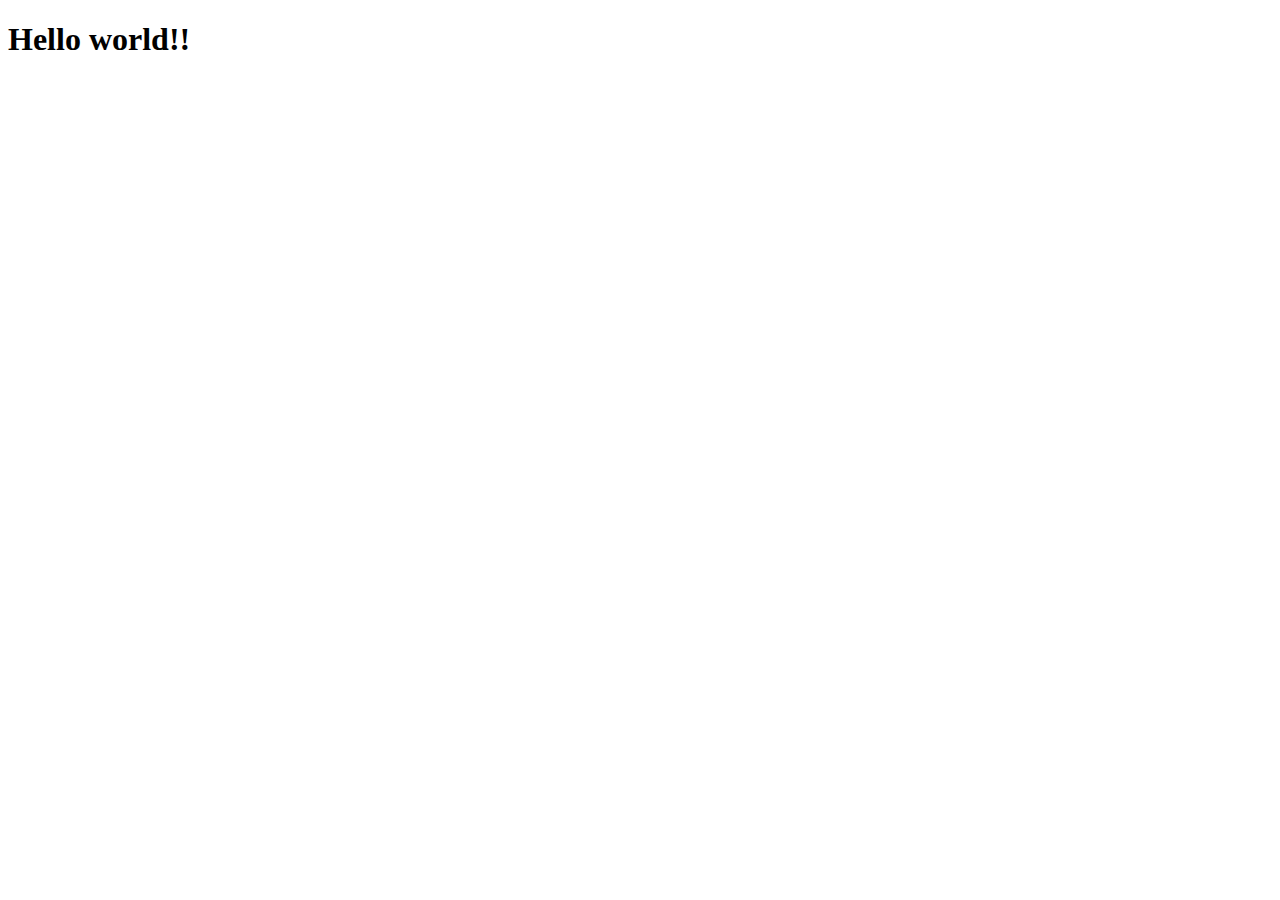
==== index.html @ 00c09a70 "index file added" ====
<!DOCTYPE html>
<html lang="en">
<head>
    <meta charset="UTF-8">
    <meta name="viewport" content="width=device-width, initial-scale=1.0">
    <title>Homepage</title>
</head>
<body>
    <h1>Hello world!!</h1>
</body>
</html>
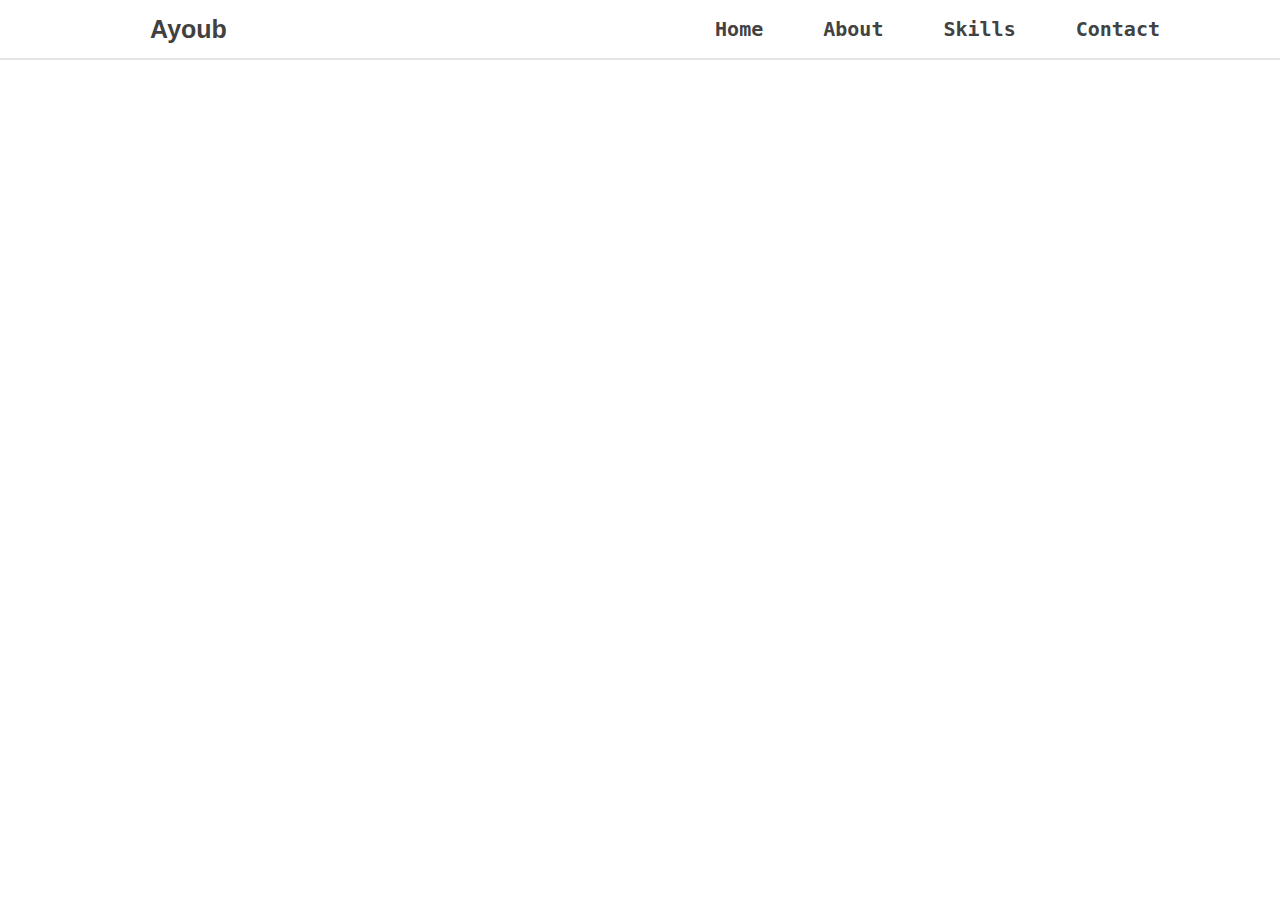
==== commit 3051d472: "built nd styled the navbar for the homepage" ====
--- a/index.html
+++ b/index.html
@@ -3,9 +3,21 @@
 <head>
     <meta charset="UTF-8">
     <meta name="viewport" content="width=device-width, initial-scale=1.0">
-    <title>Homepage</title>
+    <!--external files links-->
+    <link rel="stylesheet" href="assets/css/main.css">
+    <!--external files links-->
+    <title>Ayoub'sPortfolio</title>
 </head>
 <body>
-    <h1>Hello world!!</h1>
+    <!--the navbar section-->
+    <div class="navbar">
+        <h4 class="portfolioLogo">Ayoub</h4>
+        <ul class="navlinks">
+            <li><a href="#">Home</a></li>
+            <li><a href="#">About</a></li>
+            <li><a href="#">Skills</a></li>
+            <li><a href="#">Contact</a></li>
+        </ul>
+    </div>
 </body>
 </html>--- a/assets/css/main.css
+++ b/assets/css/main.css
@@ -0,0 +1,42 @@
+* {
+    box-sizing: border-box;
+    padding: 0;
+    margin: 0;
+}
+
+/* styling navbar section*/
+.navbar {
+    display: flex;
+    justify-content: space-between;
+    align-items: center;
+    height: 60px;
+    border-bottom: 2px solid rgba(202, 202, 202, 0.5);
+}
+
+.navbar .portfolioLogo {
+    font-size: 25px;
+    font-family: 'Franklin Gothic Medium', 'Arial Narrow', Arial, sans-serif;
+    margin-left: 150px;
+    color: rgb(65, 65, 65);
+}
+
+.navbar .navlinks {
+    display: flex;
+    margin-right: 60px;
+}
+
+.navbar .navlinks >li{
+    list-style: none;
+    margin-right: 60px;
+}
+.navbar .navlinks li >a{
+    text-decoration: none;
+    color: rgb(66, 66, 66);
+    font-size: 20px;
+    font-family: monospace;
+    font-weight: bold;
+    padding: 5px 0px 5px 0px;
+}
+.navbar .navlinks li >a:hover {
+    border-bottom: 2px solid rgb(0, 102, 255);
+}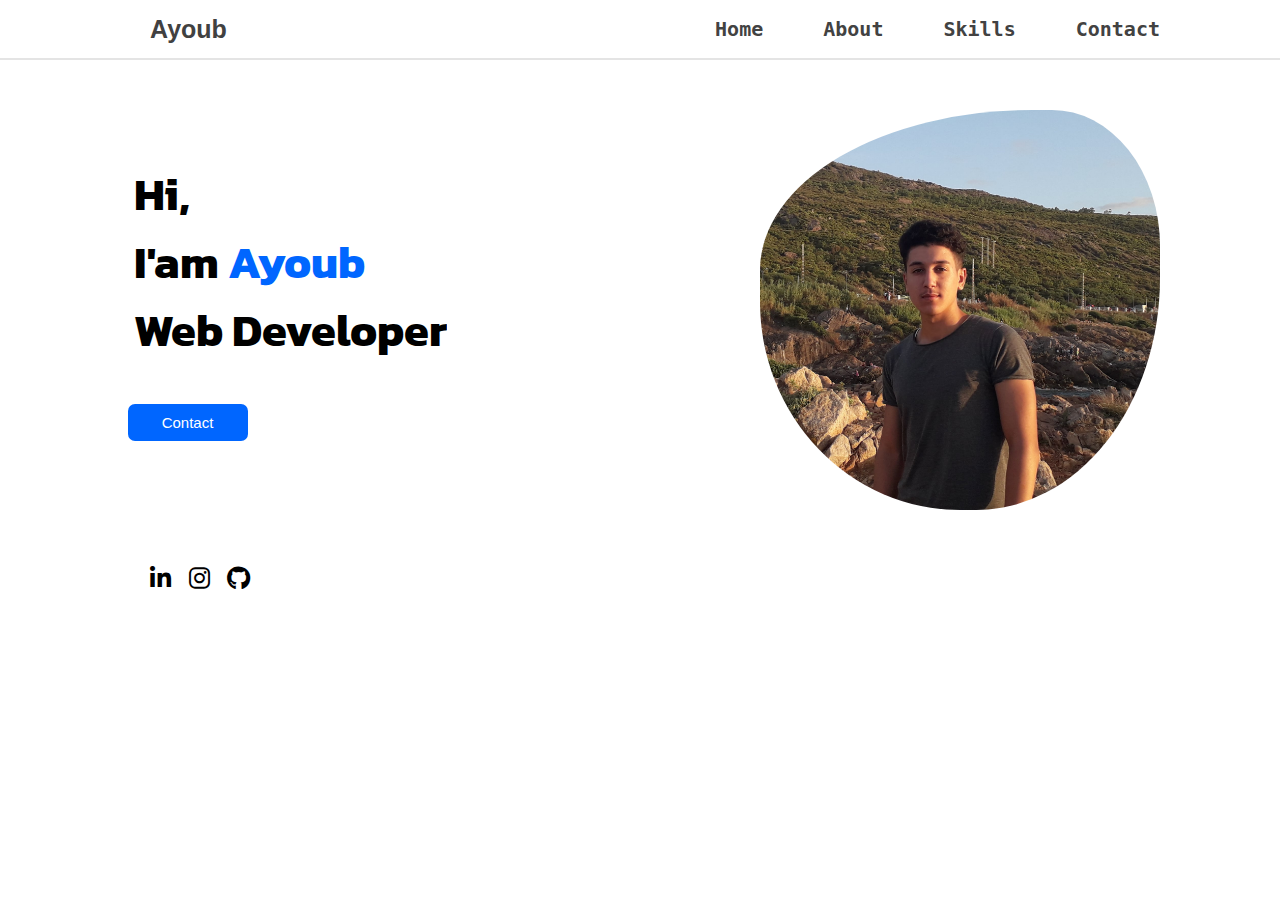
==== commit 8b8f5c4e: "the whole homepage is ready there r some files nd assets have been added to the project" ====
--- a/index.html
+++ b/index.html
@@ -5,6 +5,11 @@
     <meta name="viewport" content="width=device-width, initial-scale=1.0">
     <!--external files links-->
     <link rel="stylesheet" href="assets/css/main.css">
+    <link rel="stylesheet" href="/assets/css/all.min.css">
+    <link rel="stylesheet" href="/assets/css/fontawesome.min.css">
+    <link rel="preconnect" href="https://fonts.googleapis.com">
+    <link rel="preconnect" href="https://fonts.gstatic.com" crossorigin>
+    <link href="https://fonts.googleapis.com/css2?family=Kanit:wght@900&display=swap" rel="stylesheet">
     <!--external files links-->
     <title>Ayoub'sPortfolio</title>
 </head>
@@ -19,5 +24,20 @@
             <li><a href="#">Contact</a></li>
         </ul>
     </div>
+    <!--the loby section-->
+    <div class="loby">
+        <div class="leftSide">
+            <p class="lobyWelcomingSentence">Hi,<br> I'am <span>Ayoub</span><br> Web Developer</p>
+            <a class="contactBtn" href="#">Contact</a>
+        </div>        
+        <div class="rightSide"><div class="profilePic"></div></div>
+    </div>
+    <!--the footer social media links-->
+    <div class="footer">
+        <a href="https://www.linkedin.com/in/ayoub-aci-986b64247/" target="_blank"><i class="fa-brands fa-linkedin-in fa-xl"></i></a>
+        <a href="https://www.instagram.com/ayoub_aci/" target="_blank"><i class="fa-brands fa-instagram fa-xl"></i></a>
+        <a href="https://github.com/Ayubaci" target="_blank"><i class="fa-brands fa-github fa-xl"></i></a>
+    </div>
+    
 </body>
 </html>--- a/assets/css/main.css
+++ b/assets/css/main.css
@@ -39,4 +39,80 @@
 }
 .navbar .navlinks li >a:hover {
     border-bottom: 2px solid rgb(0, 102, 255);
+}
+/* styling the Loby section*/
+/*left side of the loby*/
+.loby {
+    display: flex;
+    width: 100%;
+}
+
+.loby .leftSide {
+    display: flex;
+    flex-direction: column;
+    width: 50%;
+    align-items: center;
+}
+
+.loby .leftSide .lobyWelcomingSentence {
+    font-size: 45px;
+    font-family: kanit;
+    font-weight: bolder;
+    margin-top: 100px;
+    margin-left: -60px;
+}
+.loby .leftSide .lobyWelcomingSentence span {
+    color: rgb(0, 102, 255);
+}
+
+.loby .leftSide .contactBtn {
+    width: 120px;
+    height: 37px;
+    border-radius: 7px;
+    background-color:rgb(0, 102, 255) ;
+    color: white;
+    font-family: Arial, Helvetica, sans-serif;
+    font-size: 15px;
+    font-weight: 250;
+    text-decoration: none;
+    display: flex;
+    justify-content: center;
+    align-items: center;
+    margin-left: -265px;
+    margin-top: 40px;
+}
+.loby .leftSide .contactBtn:hover {
+    background-color: rgb(0, 0, 0);
+    color: rgb(255, 255, 255);
+}
+/*styling the right side*/
+.rightSide {
+    width: 50%;
+    display: flex;
+    justify-content: center;
+    margin-top: 50px;
+}
+/*personal Picture*/
+.rightSide .profilePic {
+    width: 400px;
+    height: 400px;
+    background-image: url("/assets/img/20220429_014233\ \(1\).jpg");
+    border-radius: 68% 27% 46% 50% / 40% 34% 58% 52% ;
+    background-size: cover;
+    background-position: center;
+}
+/* styling footer social media icons*/
+.footer {
+    display: flex;
+    justify-content: space-between;
+    width: 100px;
+    margin-left: 150px;
+    margin-top: 60px;
+}
+
+.footer a {
+    color: black;
+}
+.footer a:hover {
+    color: rgb(0, 102, 255);
 }--- a/assets/css/all.min.css
+++ b/assets/css/all.min.css
@@ -0,0 +1,9 @@
+/*!
+ * Font Awesome Free 6.4.2 by @fontawesome - https://fontawesome.com
+ * License - https://fontawesome.com/license/free (Icons: CC BY 4.0, Fonts: SIL OFL 1.1, Code: MIT License)
+ * Copyright 2023 Fonticons, Inc.
+ */
+.fa{font-family:var(--fa-style-family,"Font Awesome 6 Free");font-weight:var(--fa-style,900)}.fa,.fa-brands,.fa-classic,.fa-regular,.fa-sharp,.fa-solid,.fab,.far,.fas{-moz-osx-font-smoothing:grayscale;-webkit-font-smoothing:antialiased;display:var(--fa-display,inline-block);font-style:normal;font-variant:normal;line-height:1;text-rendering:auto}.fa-classic,.fa-regular,.fa-solid,.far,.fas{font-family:"Font Awesome 6 Free"}.fa-brands,.fab{font-family:"Font Awesome 6 Brands"}.fa-1x{font-size:1em}.fa-2x{font-size:2em}.fa-3x{font-size:3em}.fa-4x{font-size:4em}.fa-5x{font-size:5em}.fa-6x{font-size:6em}.fa-7x{font-size:7em}.fa-8x{font-size:8em}.fa-9x{font-size:9em}.fa-10x{font-size:10em}.fa-2xs{font-size:.625em;line-height:.1em;vertical-align:.225em}.fa-xs{font-size:.75em;line-height:.08333em;vertical-align:.125em}.fa-sm{font-size:.875em;line-height:.07143em;vertical-align:.05357em}.fa-lg{font-size:1.25em;line-height:.05em;vertical-align:-.075em}.fa-xl{font-size:1.5em;line-height:.04167em;vertical-align:-.125em}.fa-2xl{font-size:2em;line-height:.03125em;vertical-align:-.1875em}.fa-fw{text-align:center;width:1.25em}.fa-ul{list-style-type:none;margin-left:var(--fa-li-margin,2.5em);padding-left:0}.fa-ul>li{position:relative}.fa-li{left:calc(var(--fa-li-width, 2em)*-1);position:absolute;text-align:center;width:var(--fa-li-width,2em);line-height:inherit}.fa-border{border-radius:var(--fa-border-radius,.1em);border:var(--fa-border-width,.08em) var(--fa-border-style,solid) var(--fa-border-color,#eee);padding:var(--fa-border-padding,.2em .25em .15em)}.fa-pull-left{float:left;margin-right:var(--fa-pull-margin,.3em)}.fa-pull-right{float:right;margin-left:var(--fa-pull-margin,.3em)}.fa-beat{-webkit-animation-name:fa-beat;animation-name:fa-beat;-webkit-animation-delay:var(--fa-animation-delay,0s);animation-delay:var(--fa-animation-delay,0s);-webkit-animation-direction:var(--fa-animation-direction,normal);animation-direction:var(--fa-animation-direction,normal);-webkit-animation-duration:var(--fa-animation-duration,1s);animation-duration:var(--fa-animation-duration,1s);-webkit-animation-iteration-count:var(--fa-animation-iteration-count,infinite);animation-iteration-count:var(--fa-animation-iteration-count,infinite);-webkit-animation-timing-function:var(--fa-animation-timing,ease-in-out);animation-timing-function:var(--fa-animation-timing,ease-in-out)}.fa-bounce{-webkit-animation-name:fa-bounce;animation-name:fa-bounce;-webkit-animation-delay:var(--fa-animation-delay,0s);animation-delay:var(--fa-animation-delay,0s);-webkit-animation-direction:var(--fa-animation-direction,normal);animation-direction:var(--fa-animation-direction,normal);-webkit-animation-duration:var(--fa-animation-duration,1s);animation-duration:var(--fa-animation-duration,1s);-webkit-animation-iteration-count:var(--fa-animation-iteration-count,infinite);animation-iteration-count:var(--fa-animation-iteration-count,infinite);-webkit-animation-timing-function:var(--fa-animation-timing,cubic-bezier(.28,.84,.42,1));animation-timing-function:var(--fa-animation-timing,cubic-bezier(.28,.84,.42,1))}.fa-fade{-webkit-animation-name:fa-fade;animation-name:fa-fade;-webkit-animation-iteration-count:var(--fa-animation-iteration-count,infinite);animation-iteration-count:var(--fa-animation-iteration-count,infinite);-webkit-animation-timing-function:var(--fa-animation-timing,cubic-bezier(.4,0,.6,1));animation-timing-function:var(--fa-animation-timing,cubic-bezier(.4,0,.6,1))}.fa-beat-fade,.fa-fade{-webkit-animation-delay:var(--fa-animation-delay,0s);animation-delay:var(--fa-animation-delay,0s);-webkit-animation-direction:var(--fa-animation-direction,normal);animation-direction:var(--fa-animation-direction,normal);-webkit-animation-duration:var(--fa-animation-duration,1s);animation-duration:var(--fa-animation-duration,1s)}.fa-beat-fade{-webkit-animation-name:fa-beat-fade;animation-name:fa-beat-fade;-webkit-animation-iteration-count:var(--fa-animation-iteration-count,infinite);animation-iteration-count:var(--fa-animation-iteration-count,infinite);-webkit-animation-timing-function:var(--fa-animation-timing,cubic-bezier(.4,0,.6,1));animation-timing-function:var(--fa-animation-timing,cubic-bezier(.4,0,.6,1))}.fa-flip{-webkit-animation-name:fa-flip;animation-name:fa-flip;-webkit-animation-delay:var(--fa-animation-delay,0s);animation-delay:var(--fa-animation-delay,0s);-webkit-animation-direction:var(--fa-animation-direction,normal);animation-direction:var(--fa-animation-direction,normal);-webkit-animation-duration:var(--fa-animation-duration,1s);animation-duration:var(--fa-animation-duration,1s);-webkit-animation-iteration-count:var(--fa-animation-iteration-count,infinite);animation-iteration-count:var(--fa-animation-iteration-count,infinite);-webkit-animation-timing-function:var(--fa-animation-timing,ease-in-out);animation-timing-function:var(--fa-animation-timing,ease-in-out)}.fa-shake{-webkit-animation-name:fa-shake;animation-name:fa-shake;-webkit-animation-duration:var(--fa-animation-duration,1s);animation-duration:var(--fa-animation-duration,1s);-webkit-animation-iteration-count:var(--fa-animation-iteration-count,infinite);animation-iteration-count:var(--fa-animation-iteration-count,infinite);-webkit-animation-timing-function:var(--fa-animation-timing,linear);animation-timing-function:var(--fa-animation-timing,linear)}.fa-shake,.fa-spin{-webkit-animation-delay:var(--fa-animation-delay,0s);animation-delay:var(--fa-animation-delay,0s);-webkit-animation-direction:var(--fa-animation-direction,normal);animation-direction:var(--fa-animation-direction,normal)}.fa-spin{-webkit-animation-name:fa-spin;animation-name:fa-spin;-webkit-animation-duration:var(--fa-animation-duration,2s);animation-duration:var(--fa-animation-duration,2s);-webkit-animation-iteration-count:var(--fa-animation-iteration-count,infinite);animation-iteration-count:var(--fa-animation-iteration-count,infinite);-webkit-animation-timing-function:var(--fa-animation-timing,linear);animation-timing-function:var(--fa-animation-timing,linear)}.fa-spin-reverse{--fa-animation-direction:reverse}.fa-pulse,.fa-spin-pulse{-webkit-animation-name:fa-spin;animation-name:fa-spin;-webkit-animation-direction:var(--fa-animation-direction,normal);animation-direction:var(--fa-animation-direction,normal);-webkit-animation-duration:var(--fa-animation-duration,1s);animation-duration:var(--fa-animation-duration,1s);-webkit-animation-iteration-count:var(--fa-animation-iteration-count,infinite);animation-iteration-count:var(--fa-animation-iteration-count,infinite);-webkit-animation-timing-function:var(--fa-animation-timing,steps(8));animation-timing-function:var(--fa-animation-timing,steps(8))}@media (prefers-reduced-motion:reduce){.fa-beat,.fa-beat-fade,.fa-bounce,.fa-fade,.fa-flip,.fa-pulse,.fa-shake,.fa-spin,.fa-spin-pulse{-webkit-animation-delay:-1ms;animation-delay:-1ms;-webkit-animation-duration:1ms;animation-duration:1ms;-webkit-animation-iteration-count:1;animation-iteration-count:1;-webkit-transition-delay:0s;transition-delay:0s;-webkit-transition-duration:0s;transition-duration:0s}}@-webkit-keyframes fa-beat{0%,90%{-webkit-transform:scale(1);transform:scale(1)}45%{-webkit-transform:scale(var(--fa-beat-scale,1.25));transform:scale(var(--fa-beat-scale,1.25))}}@keyframes fa-beat{0%,90%{-webkit-transform:scale(1);transform:scale(1)}45%{-webkit-transform:scale(var(--fa-beat-scale,1.25));transform:scale(var(--fa-beat-scale,1.25))}}@-webkit-keyframes fa-bounce{0%{-webkit-transform:scale(1) translateY(0);transform:scale(1) translateY(0)}10%{-webkit-transform:scale(var(--fa-bounce-start-scale-x,1.1),var(--fa-bounce-start-scale-y,.9)) translateY(0);transform:scale(var(--fa-bounce-start-scale-x,1.1),var(--fa-bounce-start-scale-y,.9)) translateY(0)}30%{-webkit-transform:scale(var(--fa-bounce-jump-scale-x,.9),var(--fa-bounce-jump-scale-y,1.1)) translateY(var(--fa-bounce-height,-.5em));transform:scale(var(--fa-bounce-jump-scale-x,.9),var(--fa-bounce-jump-scale-y,1.1)) translateY(var(--fa-bounce-height,-.5em))}50%{-webkit-transform:scale(var(--fa-bounce-land-scale-x,1.05),var(--fa-bounce-land-scale-y,.95)) translateY(0);transform:scale(var(--fa-bounce-land-scale-x,1.05),var(--fa-bounce-land-scale-y,.95)) translateY(0)}57%{-webkit-transform:scale(1) translateY(var(--fa-bounce-rebound,-.125em));transform:scale(1) translateY(var(--fa-bounce-rebound,-.125em))}64%{-webkit-transform:scale(1) translateY(0);transform:scale(1) translateY(0)}to{-webkit-transform:scale(1) translateY(0);transform:scale(1) translateY(0)}}@keyframes fa-bounce{0%{-webkit-transform:scale(1) translateY(0);transform:scale(1) translateY(0)}10%{-webkit-transform:scale(var(--fa-bounce-start-scale-x,1.1),var(--fa-bounce-start-scale-y,.9)) translateY(0);transform:scale(var(--fa-bounce-start-scale-x,1.1),var(--fa-bounce-start-scale-y,.9)) translateY(0)}30%{-webkit-transform:scale(var(--fa-bounce-jump-scale-x,.9),var(--fa-bounce-jump-scale-y,1.1)) translateY(var(--fa-bounce-height,-.5em));transform:scale(var(--fa-bounce-jump-scale-x,.9),var(--fa-bounce-jump-scale-y,1.1)) translateY(var(--fa-bounce-height,-.5em))}50%{-webkit-transform:scale(var(--fa-bounce-land-scale-x,1.05),var(--fa-bounce-land-scale-y,.95)) translateY(0);transform:scale(var(--fa-bounce-land-scale-x,1.05),var(--fa-bounce-land-scale-y,.95)) translateY(0)}57%{-webkit-transform:scale(1) translateY(var(--fa-bounce-rebound,-.125em));transform:scale(1) translateY(var(--fa-bounce-rebound,-.125em))}64%{-webkit-transform:scale(1) translateY(0);transform:scale(1) translateY(0)}to{-webkit-transform:scale(1) translateY(0);transform:scale(1) translateY(0)}}@-webkit-keyframes fa-fade{50%{opacity:var(--fa-fade-opacity,.4)}}@keyframes fa-fade{50%{opacity:var(--fa-fade-opacity,.4)}}@-webkit-keyframes fa-beat-fade{0%,to{opacity:var(--fa-beat-fade-opacity,.4);-webkit-transform:scale(1);transform:scale(1)}50%{opacity:1;-webkit-transform:scale(var(--fa-beat-fade-scale,1.125));transform:scale(var(--fa-beat-fade-scale,1.125))}}@keyframes fa-beat-fade{0%,to{opacity:var(--fa-beat-fade-opacity,.4);-webkit-transform:scale(1);transform:scale(1)}50%{opacity:1;-webkit-transform:scale(var(--fa-beat-fade-scale,1.125));transform:scale(var(--fa-beat-fade-scale,1.125))}}@-webkit-keyframes fa-flip{50%{-webkit-transform:rotate3d(var(--fa-flip-x,0),var(--fa-flip-y,1),var(--fa-flip-z,0),var(--fa-flip-angle,-180deg));transform:rotate3d(var(--fa-flip-x,0),var(--fa-flip-y,1),var(--fa-flip-z,0),var(--fa-flip-angle,-180deg))}}@keyframes fa-flip{50%{-webkit-transform:rotate3d(var(--fa-flip-x,0),var(--fa-flip-y,1),var(--fa-flip-z,0),var(--fa-flip-angle,-180deg));transform:rotate3d(var(--fa-flip-x,0),var(--fa-flip-y,1),var(--fa-flip-z,0),var(--fa-flip-angle,-180deg))}}@-webkit-keyframes fa-shake{0%{-webkit-transform:rotate(-15deg);transform:rotate(-15deg)}4%{-webkit-transform:rotate(15deg);transform:rotate(15deg)}8%,24%{-webkit-transform:rotate(-18deg);transform:rotate(-18deg)}12%,28%{-webkit-transform:rotate(18deg);transform:rotate(18deg)}16%{-webkit-transform:rotate(-22deg);transform:rotate(-22deg)}20%{-webkit-transform:rotate(22deg);transform:rotate(22deg)}32%{-webkit-transform:rotate(-12deg);transform:rotate(-12deg)}36%{-webkit-transform:rotate(12deg);transform:rotate(12deg)}40%,to{-webkit-transform:rotate(0deg);transform:rotate(0deg)}}@keyframes fa-shake{0%{-webkit-transform:rotate(-15deg);transform:rotate(-15deg)}4%{-webkit-transform:rotate(15deg);transform:rotate(15deg)}8%,24%{-webkit-transform:rotate(-18deg);transform:rotate(-18deg)}12%,28%{-webkit-transform:rotate(18deg);transform:rotate(18deg)}16%{-webkit-transform:rotate(-22deg);transform:rotate(-22deg)}20%{-webkit-transform:rotate(22deg);transform:rotate(22deg)}32%{-webkit-transform:rotate(-12deg);transform:rotate(-12deg)}36%{-webkit-transform:rotate(12deg);transform:rotate(12deg)}40%,to{-webkit-transform:rotate(0deg);transform:rotate(0deg)}}@-webkit-keyframes fa-spin{0%{-webkit-transform:rotate(0deg);transform:rotate(0deg)}to{-webkit-transform:rotate(1turn);transform:rotate(1turn)}}@keyframes fa-spin{0%{-webkit-transform:rotate(0deg);transform:rotate(0deg)}to{-webkit-transform:rotate(1turn);transform:rotate(1turn)}}.fa-rotate-90{-webkit-transform:rotate(90deg);transform:rotate(90deg)}.fa-rotate-180{-webkit-transform:rotate(180deg);transform:rotate(180deg)}.fa-rotate-270{-webkit-transform:rotate(270deg);transform:rotate(270deg)}.fa-flip-horizontal{-webkit-transform:scaleX(-1);transform:scaleX(-1)}.fa-flip-vertical{-webkit-transform:scaleY(-1);transform:scaleY(-1)}.fa-flip-both,.fa-flip-horizontal.fa-flip-vertical{-webkit-transform:scale(-1);transform:scale(-1)}.fa-rotate-by{-webkit-transform:rotate(var(--fa-rotate-angle,none));transform:rotate(var(--fa-rotate-angle,none))}.fa-stack{display:inline-block;height:2em;line-height:2em;position:relative;vertical-align:middle;width:2.5em}.fa-stack-1x,.fa-stack-2x{left:0;position:absolute;text-align:center;width:100%;z-index:var(--fa-stack-z-index,auto)}.fa-stack-1x{line-height:inherit}.fa-stack-2x{font-size:2em}.fa-inverse{color:var(--fa-inverse,#fff)}
+
+.fa-0:before{content:"\30"}.fa-1:before{content:"\31"}.fa-2:before{content:"\32"}.fa-3:before{content:"\33"}.fa-4:before{content:"\34"}.fa-5:before{content:"\35"}.fa-6:before{content:"\36"}.fa-7:before{content:"\37"}.fa-8:before{content:"\38"}.fa-9:before{content:"\39"}.fa-fill-drip:before{content:"\f576"}.fa-arrows-to-circle:before{content:"\e4bd"}.fa-chevron-circle-right:before,.fa-circle-chevron-right:before{content:"\f138"}.fa-at:before{content:"\40"}.fa-trash-alt:before,.fa-trash-can:before{content:"\f2ed"}.fa-text-height:before{content:"\f034"}.fa-user-times:before,.fa-user-xmark:before{content:"\f235"}.fa-stethoscope:before{content:"\f0f1"}.fa-comment-alt:before,.fa-message:before{content:"\f27a"}.fa-info:before{content:"\f129"}.fa-compress-alt:before,.fa-down-left-and-up-right-to-center:before{content:"\f422"}.fa-explosion:before{content:"\e4e9"}.fa-file-alt:before,.fa-file-lines:before,.fa-file-text:before{content:"\f15c"}.fa-wave-square:before{content:"\f83e"}.fa-ring:before{content:"\f70b"}.fa-building-un:before{content:"\e4d9"}.fa-dice-three:before{content:"\f527"}.fa-calendar-alt:before,.fa-calendar-days:before{content:"\f073"}.fa-anchor-circle-check:before{content:"\e4aa"}.fa-building-circle-arrow-right:before{content:"\e4d1"}.fa-volleyball-ball:before,.fa-volleyball:before{content:"\f45f"}.fa-arrows-up-to-line:before{content:"\e4c2"}.fa-sort-desc:before,.fa-sort-down:before{content:"\f0dd"}.fa-circle-minus:before,.fa-minus-circle:before{content:"\f056"}.fa-door-open:before{content:"\f52b"}.fa-right-from-bracket:before,.fa-sign-out-alt:before{content:"\f2f5"}.fa-atom:before{content:"\f5d2"}.fa-soap:before{content:"\e06e"}.fa-heart-music-camera-bolt:before,.fa-icons:before{content:"\f86d"}.fa-microphone-alt-slash:before,.fa-microphone-lines-slash:before{content:"\f539"}.fa-bridge-circle-check:before{content:"\e4c9"}.fa-pump-medical:before{content:"\e06a"}.fa-fingerprint:before{content:"\f577"}.fa-hand-point-right:before{content:"\f0a4"}.fa-magnifying-glass-location:before,.fa-search-location:before{content:"\f689"}.fa-forward-step:before,.fa-step-forward:before{content:"\f051"}.fa-face-smile-beam:before,.fa-smile-beam:before{content:"\f5b8"}.fa-flag-checkered:before{content:"\f11e"}.fa-football-ball:before,.fa-football:before{content:"\f44e"}.fa-school-circle-exclamation:before{content:"\e56c"}.fa-crop:before{content:"\f125"}.fa-angle-double-down:before,.fa-angles-down:before{content:"\f103"}.fa-users-rectangle:before{content:"\e594"}.fa-people-roof:before{content:"\e537"}.fa-people-line:before{content:"\e534"}.fa-beer-mug-empty:before,.fa-beer:before{content:"\f0fc"}.fa-diagram-predecessor:before{content:"\e477"}.fa-arrow-up-long:before,.fa-long-arrow-up:before{content:"\f176"}.fa-burn:before,.fa-fire-flame-simple:before{content:"\f46a"}.fa-male:before,.fa-person:before{content:"\f183"}.fa-laptop:before{content:"\f109"}.fa-file-csv:before{content:"\f6dd"}.fa-menorah:before{content:"\f676"}.fa-truck-plane:before{content:"\e58f"}.fa-record-vinyl:before{content:"\f8d9"}.fa-face-grin-stars:before,.fa-grin-stars:before{content:"\f587"}.fa-bong:before{content:"\f55c"}.fa-pastafarianism:before,.fa-spaghetti-monster-flying:before{content:"\f67b"}.fa-arrow-down-up-across-line:before{content:"\e4af"}.fa-spoon:before,.fa-utensil-spoon:before{content:"\f2e5"}.fa-jar-wheat:before{content:"\e517"}.fa-envelopes-bulk:before,.fa-mail-bulk:before{content:"\f674"}.fa-file-circle-exclamation:before{content:"\e4eb"}.fa-circle-h:before,.fa-hospital-symbol:before{content:"\f47e"}.fa-pager:before{content:"\f815"}.fa-address-book:before,.fa-contact-book:before{content:"\f2b9"}.fa-strikethrough:before{content:"\f0cc"}.fa-k:before{content:"\4b"}.fa-landmark-flag:before{content:"\e51c"}.fa-pencil-alt:before,.fa-pencil:before{content:"\f303"}.fa-backward:before{content:"\f04a"}.fa-caret-right:before{content:"\f0da"}.fa-comments:before{content:"\f086"}.fa-file-clipboard:before,.fa-paste:before{content:"\f0ea"}.fa-code-pull-request:before{content:"\e13c"}.fa-clipboard-list:before{content:"\f46d"}.fa-truck-loading:before,.fa-truck-ramp-box:before{content:"\f4de"}.fa-user-check:before{content:"\f4fc"}.fa-vial-virus:before{content:"\e597"}.fa-sheet-plastic:before{content:"\e571"}.fa-blog:before{content:"\f781"}.fa-user-ninja:before{content:"\f504"}.fa-person-arrow-up-from-line:before{content:"\e539"}.fa-scroll-torah:before,.fa-torah:before{content:"\f6a0"}.fa-broom-ball:before,.fa-quidditch-broom-ball:before,.fa-quidditch:before{content:"\f458"}.fa-toggle-off:before{content:"\f204"}.fa-archive:before,.fa-box-archive:before{content:"\f187"}.fa-person-drowning:before{content:"\e545"}.fa-arrow-down-9-1:before,.fa-sort-numeric-desc:before,.fa-sort-numeric-down-alt:before{content:"\f886"}.fa-face-grin-tongue-squint:before,.fa-grin-tongue-squint:before{content:"\f58a"}.fa-spray-can:before{content:"\f5bd"}.fa-truck-monster:before{content:"\f63b"}.fa-w:before{content:"\57"}.fa-earth-africa:before,.fa-globe-africa:before{content:"\f57c"}.fa-rainbow:before{content:"\f75b"}.fa-circle-notch:before{content:"\f1ce"}.fa-tablet-alt:before,.fa-tablet-screen-button:before{content:"\f3fa"}.fa-paw:before{content:"\f1b0"}.fa-cloud:before{content:"\f0c2"}.fa-trowel-bricks:before{content:"\e58a"}.fa-face-flushed:before,.fa-flushed:before{content:"\f579"}.fa-hospital-user:before{content:"\f80d"}.fa-tent-arrow-left-right:before{content:"\e57f"}.fa-gavel:before,.fa-legal:before{content:"\f0e3"}.fa-binoculars:before{content:"\f1e5"}.fa-microphone-slash:before{content:"\f131"}.fa-box-tissue:before{content:"\e05b"}.fa-motorcycle:before{content:"\f21c"}.fa-bell-concierge:before,.fa-concierge-bell:before{content:"\f562"}.fa-pen-ruler:before,.fa-pencil-ruler:before{content:"\f5ae"}.fa-people-arrows-left-right:before,.fa-people-arrows:before{content:"\e068"}.fa-mars-and-venus-burst:before{content:"\e523"}.fa-caret-square-right:before,.fa-square-caret-right:before{content:"\f152"}.fa-cut:before,.fa-scissors:before{content:"\f0c4"}.fa-sun-plant-wilt:before{content:"\e57a"}.fa-toilets-portable:before{content:"\e584"}.fa-hockey-puck:before{content:"\f453"}.fa-table:before{content:"\f0ce"}.fa-magnifying-glass-arrow-right:before{content:"\e521"}.fa-digital-tachograph:before,.fa-tachograph-digital:before{content:"\f566"}.fa-users-slash:before{content:"\e073"}.fa-clover:before{content:"\e139"}.fa-mail-reply:before,.fa-reply:before{content:"\f3e5"}.fa-star-and-crescent:before{content:"\f699"}.fa-house-fire:before{content:"\e50c"}.fa-minus-square:before,.fa-square-minus:before{content:"\f146"}.fa-helicopter:before{content:"\f533"}.fa-compass:before{content:"\f14e"}.fa-caret-square-down:before,.fa-square-caret-down:before{content:"\f150"}.fa-file-circle-question:before{content:"\e4ef"}.fa-laptop-code:before{content:"\f5fc"}.fa-swatchbook:before{content:"\f5c3"}.fa-prescription-bottle:before{content:"\f485"}.fa-bars:before,.fa-navicon:before{content:"\f0c9"}.fa-people-group:before{content:"\e533"}.fa-hourglass-3:before,.fa-hourglass-end:before{content:"\f253"}.fa-heart-broken:before,.fa-heart-crack:before{content:"\f7a9"}.fa-external-link-square-alt:before,.fa-square-up-right:before{content:"\f360"}.fa-face-kiss-beam:before,.fa-kiss-beam:before{content:"\f597"}.fa-film:before{content:"\f008"}.fa-ruler-horizontal:before{content:"\f547"}.fa-people-robbery:before{content:"\e536"}.fa-lightbulb:before{content:"\f0eb"}.fa-caret-left:before{content:"\f0d9"}.fa-circle-exclamation:before,.fa-exclamation-circle:before{content:"\f06a"}.fa-school-circle-xmark:before{content:"\e56d"}.fa-arrow-right-from-bracket:before,.fa-sign-out:before{content:"\f08b"}.fa-chevron-circle-down:before,.fa-circle-chevron-down:before{content:"\f13a"}.fa-unlock-alt:before,.fa-unlock-keyhole:before{content:"\f13e"}.fa-cloud-showers-heavy:before{content:"\f740"}.fa-headphones-alt:before,.fa-headphones-simple:before{content:"\f58f"}.fa-sitemap:before{content:"\f0e8"}.fa-circle-dollar-to-slot:before,.fa-donate:before{content:"\f4b9"}.fa-memory:before{content:"\f538"}.fa-road-spikes:before{content:"\e568"}.fa-fire-burner:before{content:"\e4f1"}.fa-flag:before{content:"\f024"}.fa-hanukiah:before{content:"\f6e6"}.fa-feather:before{content:"\f52d"}.fa-volume-down:before,.fa-volume-low:before{content:"\f027"}.fa-comment-slash:before{content:"\f4b3"}.fa-cloud-sun-rain:before{content:"\f743"}.fa-compress:before{content:"\f066"}.fa-wheat-alt:before,.fa-wheat-awn:before{content:"\e2cd"}.fa-ankh:before{content:"\f644"}.fa-hands-holding-child:before{content:"\e4fa"}.fa-asterisk:before{content:"\2a"}.fa-check-square:before,.fa-square-check:before{content:"\f14a"}.fa-peseta-sign:before{content:"\e221"}.fa-header:before,.fa-heading:before{content:"\f1dc"}.fa-ghost:before{content:"\f6e2"}.fa-list-squares:before,.fa-list:before{content:"\f03a"}.fa-phone-square-alt:before,.fa-square-phone-flip:before{content:"\f87b"}.fa-cart-plus:before{content:"\f217"}.fa-gamepad:before{content:"\f11b"}.fa-circle-dot:before,.fa-dot-circle:before{content:"\f192"}.fa-dizzy:before,.fa-face-dizzy:before{content:"\f567"}.fa-egg:before{content:"\f7fb"}.fa-house-medical-circle-xmark:before{content:"\e513"}.fa-campground:before{content:"\f6bb"}.fa-folder-plus:before{content:"\f65e"}.fa-futbol-ball:before,.fa-futbol:before,.fa-soccer-ball:before{content:"\f1e3"}.fa-paint-brush:before,.fa-paintbrush:before{content:"\f1fc"}.fa-lock:before{content:"\f023"}.fa-gas-pump:before{content:"\f52f"}.fa-hot-tub-person:before,.fa-hot-tub:before{content:"\f593"}.fa-map-location:before,.fa-map-marked:before{content:"\f59f"}.fa-house-flood-water:before{content:"\e50e"}.fa-tree:before{content:"\f1bb"}.fa-bridge-lock:before{content:"\e4cc"}.fa-sack-dollar:before{content:"\f81d"}.fa-edit:before,.fa-pen-to-square:before{content:"\f044"}.fa-car-side:before{content:"\f5e4"}.fa-share-alt:before,.fa-share-nodes:before{content:"\f1e0"}.fa-heart-circle-minus:before{content:"\e4ff"}.fa-hourglass-2:before,.fa-hourglass-half:before{content:"\f252"}.fa-microscope:before{content:"\f610"}.fa-sink:before{content:"\e06d"}.fa-bag-shopping:before,.fa-shopping-bag:before{content:"\f290"}.fa-arrow-down-z-a:before,.fa-sort-alpha-desc:before,.fa-sort-alpha-down-alt:before{content:"\f881"}.fa-mitten:before{content:"\f7b5"}.fa-person-rays:before{content:"\e54d"}.fa-users:before{content:"\f0c0"}.fa-eye-slash:before{content:"\f070"}.fa-flask-vial:before{content:"\e4f3"}.fa-hand-paper:before,.fa-hand:before{content:"\f256"}.fa-om:before{content:"\f679"}.fa-worm:before{content:"\e599"}.fa-house-circle-xmark:before{content:"\e50b"}.fa-plug:before{content:"\f1e6"}.fa-chevron-up:before{content:"\f077"}.fa-hand-spock:before{content:"\f259"}.fa-stopwatch:before{content:"\f2f2"}.fa-face-kiss:before,.fa-kiss:before{content:"\f596"}.fa-bridge-circle-xmark:before{content:"\e4cb"}.fa-face-grin-tongue:before,.fa-grin-tongue:before{content:"\f589"}.fa-chess-bishop:before{content:"\f43a"}.fa-face-grin-wink:before,.fa-grin-wink:before{content:"\f58c"}.fa-deaf:before,.fa-deafness:before,.fa-ear-deaf:before,.fa-hard-of-hearing:before{content:"\f2a4"}.fa-road-circle-check:before{content:"\e564"}.fa-dice-five:before{content:"\f523"}.fa-rss-square:before,.fa-square-rss:before{content:"\f143"}.fa-land-mine-on:before{content:"\e51b"}.fa-i-cursor:before{content:"\f246"}.fa-stamp:before{content:"\f5bf"}.fa-stairs:before{content:"\e289"}.fa-i:before{content:"\49"}.fa-hryvnia-sign:before,.fa-hryvnia:before{content:"\f6f2"}.fa-pills:before{content:"\f484"}.fa-face-grin-wide:before,.fa-grin-alt:before{content:"\f581"}.fa-tooth:before{content:"\f5c9"}.fa-v:before{content:"\56"}.fa-bangladeshi-taka-sign:before{content:"\e2e6"}.fa-bicycle:before{content:"\f206"}.fa-rod-asclepius:before,.fa-rod-snake:before,.fa-staff-aesculapius:before,.fa-staff-snake:before{content:"\e579"}.fa-head-side-cough-slash:before{content:"\e062"}.fa-ambulance:before,.fa-truck-medical:before{content:"\f0f9"}.fa-wheat-awn-circle-exclamation:before{content:"\e598"}.fa-snowman:before{content:"\f7d0"}.fa-mortar-pestle:before{content:"\f5a7"}.fa-road-barrier:before{content:"\e562"}.fa-school:before{content:"\f549"}.fa-igloo:before{content:"\f7ae"}.fa-joint:before{content:"\f595"}.fa-angle-right:before{content:"\f105"}.fa-horse:before{content:"\f6f0"}.fa-q:before{content:"\51"}.fa-g:before{content:"\47"}.fa-notes-medical:before{content:"\f481"}.fa-temperature-2:before,.fa-temperature-half:before,.fa-thermometer-2:before,.fa-thermometer-half:before{content:"\f2c9"}.fa-dong-sign:before{content:"\e169"}.fa-capsules:before{content:"\f46b"}.fa-poo-bolt:before,.fa-poo-storm:before{content:"\f75a"}.fa-face-frown-open:before,.fa-frown-open:before{content:"\f57a"}.fa-hand-point-up:before{content:"\f0a6"}.fa-money-bill:before{content:"\f0d6"}.fa-bookmark:before{content:"\f02e"}.fa-align-justify:before{content:"\f039"}.fa-umbrella-beach:before{content:"\f5ca"}.fa-helmet-un:before{content:"\e503"}.fa-bullseye:before{content:"\f140"}.fa-bacon:before{content:"\f7e5"}.fa-hand-point-down:before{content:"\f0a7"}.fa-arrow-up-from-bracket:before{content:"\e09a"}.fa-folder-blank:before,.fa-folder:before{content:"\f07b"}.fa-file-medical-alt:before,.fa-file-waveform:before{content:"\f478"}.fa-radiation:before{content:"\f7b9"}.fa-chart-simple:before{content:"\e473"}.fa-mars-stroke:before{content:"\f229"}.fa-vial:before{content:"\f492"}.fa-dashboard:before,.fa-gauge-med:before,.fa-gauge:before,.fa-tachometer-alt-average:before{content:"\f624"}.fa-magic-wand-sparkles:before,.fa-wand-magic-sparkles:before{content:"\e2ca"}.fa-e:before{content:"\45"}.fa-pen-alt:before,.fa-pen-clip:before{content:"\f305"}.fa-bridge-circle-exclamation:before{content:"\e4ca"}.fa-user:before{content:"\f007"}.fa-school-circle-check:before{content:"\e56b"}.fa-dumpster:before{content:"\f793"}.fa-shuttle-van:before,.fa-van-shuttle:before{content:"\f5b6"}.fa-building-user:before{content:"\e4da"}.fa-caret-square-left:before,.fa-square-caret-left:before{content:"\f191"}.fa-highlighter:before{content:"\f591"}.fa-key:before{content:"\f084"}.fa-bullhorn:before{content:"\f0a1"}.fa-globe:before{content:"\f0ac"}.fa-synagogue:before{content:"\f69b"}.fa-person-half-dress:before{content:"\e548"}.fa-road-bridge:before{content:"\e563"}.fa-location-arrow:before{content:"\f124"}.fa-c:before{content:"\43"}.fa-tablet-button:before{content:"\f10a"}.fa-building-lock:before{content:"\e4d6"}.fa-pizza-slice:before{content:"\f818"}.fa-money-bill-wave:before{content:"\f53a"}.fa-area-chart:before,.fa-chart-area:before{content:"\f1fe"}.fa-house-flag:before{content:"\e50d"}.fa-person-circle-minus:before{content:"\e540"}.fa-ban:before,.fa-cancel:before{content:"\f05e"}.fa-camera-rotate:before{content:"\e0d8"}.fa-air-freshener:before,.fa-spray-can-sparkles:before{content:"\f5d0"}.fa-star:before{content:"\f005"}.fa-repeat:before{content:"\f363"}.fa-cross:before{content:"\f654"}.fa-box:before{content:"\f466"}.fa-venus-mars:before{content:"\f228"}.fa-arrow-pointer:before,.fa-mouse-pointer:before{content:"\f245"}.fa-expand-arrows-alt:before,.fa-maximize:before{content:"\f31e"}.fa-charging-station:before{content:"\f5e7"}.fa-shapes:before,.fa-triangle-circle-square:before{content:"\f61f"}.fa-random:before,.fa-shuffle:before{content:"\f074"}.fa-person-running:before,.fa-running:before{content:"\f70c"}.fa-mobile-retro:before{content:"\e527"}.fa-grip-lines-vertical:before{content:"\f7a5"}.fa-spider:before{content:"\f717"}.fa-hands-bound:before{content:"\e4f9"}.fa-file-invoice-dollar:before{content:"\f571"}.fa-plane-circle-exclamation:before{content:"\e556"}.fa-x-ray:before{content:"\f497"}.fa-spell-check:before{content:"\f891"}.fa-slash:before{content:"\f715"}.fa-computer-mouse:before,.fa-mouse:before{content:"\f8cc"}.fa-arrow-right-to-bracket:before,.fa-sign-in:before{content:"\f090"}.fa-shop-slash:before,.fa-store-alt-slash:before{content:"\e070"}.fa-server:before{content:"\f233"}.fa-virus-covid-slash:before{content:"\e4a9"}.fa-shop-lock:before{content:"\e4a5"}.fa-hourglass-1:before,.fa-hourglass-start:before{content:"\f251"}.fa-blender-phone:before{content:"\f6b6"}.fa-building-wheat:before{content:"\e4db"}.fa-person-breastfeeding:before{content:"\e53a"}.fa-right-to-bracket:before,.fa-sign-in-alt:before{content:"\f2f6"}.fa-venus:before{content:"\f221"}.fa-passport:before{content:"\f5ab"}.fa-heart-pulse:before,.fa-heartbeat:before{content:"\f21e"}.fa-people-carry-box:before,.fa-people-carry:before{content:"\f4ce"}.fa-temperature-high:before{content:"\f769"}.fa-microchip:before{content:"\f2db"}.fa-crown:before{content:"\f521"}.fa-weight-hanging:before{content:"\f5cd"}.fa-xmarks-lines:before{content:"\e59a"}.fa-file-prescription:before{content:"\f572"}.fa-weight-scale:before,.fa-weight:before{content:"\f496"}.fa-user-friends:before,.fa-user-group:before{content:"\f500"}.fa-arrow-up-a-z:before,.fa-sort-alpha-up:before{content:"\f15e"}.fa-chess-knight:before{content:"\f441"}.fa-face-laugh-squint:before,.fa-laugh-squint:before{content:"\f59b"}.fa-wheelchair:before{content:"\f193"}.fa-arrow-circle-up:before,.fa-circle-arrow-up:before{content:"\f0aa"}.fa-toggle-on:before{content:"\f205"}.fa-person-walking:before,.fa-walking:before{content:"\f554"}.fa-l:before{content:"\4c"}.fa-fire:before{content:"\f06d"}.fa-bed-pulse:before,.fa-procedures:before{content:"\f487"}.fa-shuttle-space:before,.fa-space-shuttle:before{content:"\f197"}.fa-face-laugh:before,.fa-laugh:before{content:"\f599"}.fa-folder-open:before{content:"\f07c"}.fa-heart-circle-plus:before{content:"\e500"}.fa-code-fork:before{content:"\e13b"}.fa-city:before{content:"\f64f"}.fa-microphone-alt:before,.fa-microphone-lines:before{content:"\f3c9"}.fa-pepper-hot:before{content:"\f816"}.fa-unlock:before{content:"\f09c"}.fa-colon-sign:before{content:"\e140"}.fa-headset:before{content:"\f590"}.fa-store-slash:before{content:"\e071"}.fa-road-circle-xmark:before{content:"\e566"}.fa-user-minus:before{content:"\f503"}.fa-mars-stroke-up:before,.fa-mars-stroke-v:before{content:"\f22a"}.fa-champagne-glasses:before,.fa-glass-cheers:before{content:"\f79f"}.fa-clipboard:before{content:"\f328"}.fa-house-circle-exclamation:before{content:"\e50a"}.fa-file-arrow-up:before,.fa-file-upload:before{content:"\f574"}.fa-wifi-3:before,.fa-wifi-strong:before,.fa-wifi:before{content:"\f1eb"}.fa-bath:before,.fa-bathtub:before{content:"\f2cd"}.fa-underline:before{content:"\f0cd"}.fa-user-edit:before,.fa-user-pen:before{content:"\f4ff"}.fa-signature:before{content:"\f5b7"}.fa-stroopwafel:before{content:"\f551"}.fa-bold:before{content:"\f032"}.fa-anchor-lock:before{content:"\e4ad"}.fa-building-ngo:before{content:"\e4d7"}.fa-manat-sign:before{content:"\e1d5"}.fa-not-equal:before{content:"\f53e"}.fa-border-style:before,.fa-border-top-left:before{content:"\f853"}.fa-map-location-dot:before,.fa-map-marked-alt:before{content:"\f5a0"}.fa-jedi:before{content:"\f669"}.fa-poll:before,.fa-square-poll-vertical:before{content:"\f681"}.fa-mug-hot:before{content:"\f7b6"}.fa-battery-car:before,.fa-car-battery:before{content:"\f5df"}.fa-gift:before{content:"\f06b"}.fa-dice-two:before{content:"\f528"}.fa-chess-queen:before{content:"\f445"}.fa-glasses:before{content:"\f530"}.fa-chess-board:before{content:"\f43c"}.fa-building-circle-check:before{content:"\e4d2"}.fa-person-chalkboard:before{content:"\e53d"}.fa-mars-stroke-h:before,.fa-mars-stroke-right:before{content:"\f22b"}.fa-hand-back-fist:before,.fa-hand-rock:before{content:"\f255"}.fa-caret-square-up:before,.fa-square-caret-up:before{content:"\f151"}.fa-cloud-showers-water:before{content:"\e4e4"}.fa-bar-chart:before,.fa-chart-bar:before{content:"\f080"}.fa-hands-bubbles:before,.fa-hands-wash:before{content:"\e05e"}.fa-less-than-equal:before{content:"\f537"}.fa-train:before{content:"\f238"}.fa-eye-low-vision:before,.fa-low-vision:before{content:"\f2a8"}.fa-crow:before{content:"\f520"}.fa-sailboat:before{content:"\e445"}.fa-window-restore:before{content:"\f2d2"}.fa-plus-square:before,.fa-square-plus:before{content:"\f0fe"}.fa-torii-gate:before{content:"\f6a1"}.fa-frog:before{content:"\f52e"}.fa-bucket:before{content:"\e4cf"}.fa-image:before{content:"\f03e"}.fa-microphone:before{content:"\f130"}.fa-cow:before{content:"\f6c8"}.fa-caret-up:before{content:"\f0d8"}.fa-screwdriver:before{content:"\f54a"}.fa-folder-closed:before{content:"\e185"}.fa-house-tsunami:before{content:"\e515"}.fa-square-nfi:before{content:"\e576"}.fa-arrow-up-from-ground-water:before{content:"\e4b5"}.fa-glass-martini-alt:before,.fa-martini-glass:before{content:"\f57b"}.fa-rotate-back:before,.fa-rotate-backward:before,.fa-rotate-left:before,.fa-undo-alt:before{content:"\f2ea"}.fa-columns:before,.fa-table-columns:before{content:"\f0db"}.fa-lemon:before{content:"\f094"}.fa-head-side-mask:before{content:"\e063"}.fa-handshake:before{content:"\f2b5"}.fa-gem:before{content:"\f3a5"}.fa-dolly-box:before,.fa-dolly:before{content:"\f472"}.fa-smoking:before{content:"\f48d"}.fa-compress-arrows-alt:before,.fa-minimize:before{content:"\f78c"}.fa-monument:before{content:"\f5a6"}.fa-snowplow:before{content:"\f7d2"}.fa-angle-double-right:before,.fa-angles-right:before{content:"\f101"}.fa-cannabis:before{content:"\f55f"}.fa-circle-play:before,.fa-play-circle:before{content:"\f144"}.fa-tablets:before{content:"\f490"}.fa-ethernet:before{content:"\f796"}.fa-eur:before,.fa-euro-sign:before,.fa-euro:before{content:"\f153"}.fa-chair:before{content:"\f6c0"}.fa-check-circle:before,.fa-circle-check:before{content:"\f058"}.fa-circle-stop:before,.fa-stop-circle:before{content:"\f28d"}.fa-compass-drafting:before,.fa-drafting-compass:before{content:"\f568"}.fa-plate-wheat:before{content:"\e55a"}.fa-icicles:before{content:"\f7ad"}.fa-person-shelter:before{content:"\e54f"}.fa-neuter:before{content:"\f22c"}.fa-id-badge:before{content:"\f2c1"}.fa-marker:before{content:"\f5a1"}.fa-face-laugh-beam:before,.fa-laugh-beam:before{content:"\f59a"}.fa-helicopter-symbol:before{content:"\e502"}.fa-universal-access:before{content:"\f29a"}.fa-chevron-circle-up:before,.fa-circle-chevron-up:before{content:"\f139"}.fa-lari-sign:before{content:"\e1c8"}.fa-volcano:before{content:"\f770"}.fa-person-walking-dashed-line-arrow-right:before{content:"\e553"}.fa-gbp:before,.fa-pound-sign:before,.fa-sterling-sign:before{content:"\f154"}.fa-viruses:before{content:"\e076"}.fa-square-person-confined:before{content:"\e577"}.fa-user-tie:before{content:"\f508"}.fa-arrow-down-long:before,.fa-long-arrow-down:before{content:"\f175"}.fa-tent-arrow-down-to-line:before{content:"\e57e"}.fa-certificate:before{content:"\f0a3"}.fa-mail-reply-all:before,.fa-reply-all:before{content:"\f122"}.fa-suitcase:before{content:"\f0f2"}.fa-person-skating:before,.fa-skating:before{content:"\f7c5"}.fa-filter-circle-dollar:before,.fa-funnel-dollar:before{content:"\f662"}.fa-camera-retro:before{content:"\f083"}.fa-arrow-circle-down:before,.fa-circle-arrow-down:before{content:"\f0ab"}.fa-arrow-right-to-file:before,.fa-file-import:before{content:"\f56f"}.fa-external-link-square:before,.fa-square-arrow-up-right:before{content:"\f14c"}.fa-box-open:before{content:"\f49e"}.fa-scroll:before{content:"\f70e"}.fa-spa:before{content:"\f5bb"}.fa-location-pin-lock:before{content:"\e51f"}.fa-pause:before{content:"\f04c"}.fa-hill-avalanche:before{content:"\e507"}.fa-temperature-0:before,.fa-temperature-empty:before,.fa-thermometer-0:before,.fa-thermometer-empty:before{content:"\f2cb"}.fa-bomb:before{content:"\f1e2"}.fa-registered:before{content:"\f25d"}.fa-address-card:before,.fa-contact-card:before,.fa-vcard:before{content:"\f2bb"}.fa-balance-scale-right:before,.fa-scale-unbalanced-flip:before{content:"\f516"}.fa-subscript:before{content:"\f12c"}.fa-diamond-turn-right:before,.fa-directions:before{content:"\f5eb"}.fa-burst:before{content:"\e4dc"}.fa-house-laptop:before,.fa-laptop-house:before{content:"\e066"}.fa-face-tired:before,.fa-tired:before{content:"\f5c8"}.fa-money-bills:before{content:"\e1f3"}.fa-smog:before{content:"\f75f"}.fa-crutch:before{content:"\f7f7"}.fa-cloud-arrow-up:before,.fa-cloud-upload-alt:before,.fa-cloud-upload:before{content:"\f0ee"}.fa-palette:before{content:"\f53f"}.fa-arrows-turn-right:before{content:"\e4c0"}.fa-vest:before{content:"\e085"}.fa-ferry:before{content:"\e4ea"}.fa-arrows-down-to-people:before{content:"\e4b9"}.fa-seedling:before,.fa-sprout:before{content:"\f4d8"}.fa-arrows-alt-h:before,.fa-left-right:before{content:"\f337"}.fa-boxes-packing:before{content:"\e4c7"}.fa-arrow-circle-left:before,.fa-circle-arrow-left:before{content:"\f0a8"}.fa-group-arrows-rotate:before{content:"\e4f6"}.fa-bowl-food:before{content:"\e4c6"}.fa-candy-cane:before{content:"\f786"}.fa-arrow-down-wide-short:before,.fa-sort-amount-asc:before,.fa-sort-amount-down:before{content:"\f160"}.fa-cloud-bolt:before,.fa-thunderstorm:before{content:"\f76c"}.fa-remove-format:before,.fa-text-slash:before{content:"\f87d"}.fa-face-smile-wink:before,.fa-smile-wink:before{content:"\f4da"}.fa-file-word:before{content:"\f1c2"}.fa-file-powerpoint:before{content:"\f1c4"}.fa-arrows-h:before,.fa-arrows-left-right:before{content:"\f07e"}.fa-house-lock:before{content:"\e510"}.fa-cloud-arrow-down:before,.fa-cloud-download-alt:before,.fa-cloud-download:before{content:"\f0ed"}.fa-children:before{content:"\e4e1"}.fa-blackboard:before,.fa-chalkboard:before{content:"\f51b"}.fa-user-alt-slash:before,.fa-user-large-slash:before{content:"\f4fa"}.fa-envelope-open:before{content:"\f2b6"}.fa-handshake-alt-slash:before,.fa-handshake-simple-slash:before{content:"\e05f"}.fa-mattress-pillow:before{content:"\e525"}.fa-guarani-sign:before{content:"\e19a"}.fa-arrows-rotate:before,.fa-refresh:before,.fa-sync:before{content:"\f021"}.fa-fire-extinguisher:before{content:"\f134"}.fa-cruzeiro-sign:before{content:"\e152"}.fa-greater-than-equal:before{content:"\f532"}.fa-shield-alt:before,.fa-shield-halved:before{content:"\f3ed"}.fa-atlas:before,.fa-book-atlas:before{content:"\f558"}.fa-virus:before{content:"\e074"}.fa-envelope-circle-check:before{content:"\e4e8"}.fa-layer-group:before{content:"\f5fd"}.fa-arrows-to-dot:before{content:"\e4be"}.fa-archway:before{content:"\f557"}.fa-heart-circle-check:before{content:"\e4fd"}.fa-house-chimney-crack:before,.fa-house-damage:before{content:"\f6f1"}.fa-file-archive:before,.fa-file-zipper:before{content:"\f1c6"}.fa-square:before{content:"\f0c8"}.fa-glass-martini:before,.fa-martini-glass-empty:before{content:"\f000"}.fa-couch:before{content:"\f4b8"}.fa-cedi-sign:before{content:"\e0df"}.fa-italic:before{content:"\f033"}.fa-church:before{content:"\f51d"}.fa-comments-dollar:before{content:"\f653"}.fa-democrat:before{content:"\f747"}.fa-z:before{content:"\5a"}.fa-person-skiing:before,.fa-skiing:before{content:"\f7c9"}.fa-road-lock:before{content:"\e567"}.fa-a:before{content:"\41"}.fa-temperature-arrow-down:before,.fa-temperature-down:before{content:"\e03f"}.fa-feather-alt:before,.fa-feather-pointed:before{content:"\f56b"}.fa-p:before{content:"\50"}.fa-snowflake:before{content:"\f2dc"}.fa-newspaper:before{content:"\f1ea"}.fa-ad:before,.fa-rectangle-ad:before{content:"\f641"}.fa-arrow-circle-right:before,.fa-circle-arrow-right:before{content:"\f0a9"}.fa-filter-circle-xmark:before{content:"\e17b"}.fa-locust:before{content:"\e520"}.fa-sort:before,.fa-unsorted:before{content:"\f0dc"}.fa-list-1-2:before,.fa-list-numeric:before,.fa-list-ol:before{content:"\f0cb"}.fa-person-dress-burst:before{content:"\e544"}.fa-money-check-alt:before,.fa-money-check-dollar:before{content:"\f53d"}.fa-vector-square:before{content:"\f5cb"}.fa-bread-slice:before{content:"\f7ec"}.fa-language:before{content:"\f1ab"}.fa-face-kiss-wink-heart:before,.fa-kiss-wink-heart:before{content:"\f598"}.fa-filter:before{content:"\f0b0"}.fa-question:before{content:"\3f"}.fa-file-signature:before{content:"\f573"}.fa-arrows-alt:before,.fa-up-down-left-right:before{content:"\f0b2"}.fa-house-chimney-user:before{content:"\e065"}.fa-hand-holding-heart:before{content:"\f4be"}.fa-puzzle-piece:before{content:"\f12e"}.fa-money-check:before{content:"\f53c"}.fa-star-half-alt:before,.fa-star-half-stroke:before{content:"\f5c0"}.fa-code:before{content:"\f121"}.fa-glass-whiskey:before,.fa-whiskey-glass:before{content:"\f7a0"}.fa-building-circle-exclamation:before{content:"\e4d3"}.fa-magnifying-glass-chart:before{content:"\e522"}.fa-arrow-up-right-from-square:before,.fa-external-link:before{content:"\f08e"}.fa-cubes-stacked:before{content:"\e4e6"}.fa-krw:before,.fa-won-sign:before,.fa-won:before{content:"\f159"}.fa-virus-covid:before{content:"\e4a8"}.fa-austral-sign:before{content:"\e0a9"}.fa-f:before{content:"\46"}.fa-leaf:before{content:"\f06c"}.fa-road:before{content:"\f018"}.fa-cab:before,.fa-taxi:before{content:"\f1ba"}.fa-person-circle-plus:before{content:"\e541"}.fa-chart-pie:before,.fa-pie-chart:before{content:"\f200"}.fa-bolt-lightning:before{content:"\e0b7"}.fa-sack-xmark:before{content:"\e56a"}.fa-file-excel:before{content:"\f1c3"}.fa-file-contract:before{content:"\f56c"}.fa-fish-fins:before{content:"\e4f2"}.fa-building-flag:before{content:"\e4d5"}.fa-face-grin-beam:before,.fa-grin-beam:before{content:"\f582"}.fa-object-ungroup:before{content:"\f248"}.fa-poop:before{content:"\f619"}.fa-location-pin:before,.fa-map-marker:before{content:"\f041"}.fa-kaaba:before{content:"\f66b"}.fa-toilet-paper:before{content:"\f71e"}.fa-hard-hat:before,.fa-hat-hard:before,.fa-helmet-safety:before{content:"\f807"}.fa-eject:before{content:"\f052"}.fa-arrow-alt-circle-right:before,.fa-circle-right:before{content:"\f35a"}.fa-plane-circle-check:before{content:"\e555"}.fa-face-rolling-eyes:before,.fa-meh-rolling-eyes:before{content:"\f5a5"}.fa-object-group:before{content:"\f247"}.fa-chart-line:before,.fa-line-chart:before{content:"\f201"}.fa-mask-ventilator:before{content:"\e524"}.fa-arrow-right:before{content:"\f061"}.fa-map-signs:before,.fa-signs-post:before{content:"\f277"}.fa-cash-register:before{content:"\f788"}.fa-person-circle-question:before{content:"\e542"}.fa-h:before{content:"\48"}.fa-tarp:before{content:"\e57b"}.fa-screwdriver-wrench:before,.fa-tools:before{content:"\f7d9"}.fa-arrows-to-eye:before{content:"\e4bf"}.fa-plug-circle-bolt:before{content:"\e55b"}.fa-heart:before{content:"\f004"}.fa-mars-and-venus:before{content:"\f224"}.fa-home-user:before,.fa-house-user:before{content:"\e1b0"}.fa-dumpster-fire:before{content:"\f794"}.fa-house-crack:before{content:"\e3b1"}.fa-cocktail:before,.fa-martini-glass-citrus:before{content:"\f561"}.fa-face-surprise:before,.fa-surprise:before{content:"\f5c2"}.fa-bottle-water:before{content:"\e4c5"}.fa-circle-pause:before,.fa-pause-circle:before{content:"\f28b"}.fa-toilet-paper-slash:before{content:"\e072"}.fa-apple-alt:before,.fa-apple-whole:before{content:"\f5d1"}.fa-kitchen-set:before{content:"\e51a"}.fa-r:before{content:"\52"}.fa-temperature-1:before,.fa-temperature-quarter:before,.fa-thermometer-1:before,.fa-thermometer-quarter:before{content:"\f2ca"}.fa-cube:before{content:"\f1b2"}.fa-bitcoin-sign:before{content:"\e0b4"}.fa-shield-dog:before{content:"\e573"}.fa-solar-panel:before{content:"\f5ba"}.fa-lock-open:before{content:"\f3c1"}.fa-elevator:before{content:"\e16d"}.fa-money-bill-transfer:before{content:"\e528"}.fa-money-bill-trend-up:before{content:"\e529"}.fa-house-flood-water-circle-arrow-right:before{content:"\e50f"}.fa-poll-h:before,.fa-square-poll-horizontal:before{content:"\f682"}.fa-circle:before{content:"\f111"}.fa-backward-fast:before,.fa-fast-backward:before{content:"\f049"}.fa-recycle:before{content:"\f1b8"}.fa-user-astronaut:before{content:"\f4fb"}.fa-plane-slash:before{content:"\e069"}.fa-trademark:before{content:"\f25c"}.fa-basketball-ball:before,.fa-basketball:before{content:"\f434"}.fa-satellite-dish:before{content:"\f7c0"}.fa-arrow-alt-circle-up:before,.fa-circle-up:before{content:"\f35b"}.fa-mobile-alt:before,.fa-mobile-screen-button:before{content:"\f3cd"}.fa-volume-high:before,.fa-volume-up:before{content:"\f028"}.fa-users-rays:before{content:"\e593"}.fa-wallet:before{content:"\f555"}.fa-clipboard-check:before{content:"\f46c"}.fa-file-audio:before{content:"\f1c7"}.fa-burger:before,.fa-hamburger:before{content:"\f805"}.fa-wrench:before{content:"\f0ad"}.fa-bugs:before{content:"\e4d0"}.fa-rupee-sign:before,.fa-rupee:before{content:"\f156"}.fa-file-image:before{content:"\f1c5"}.fa-circle-question:before,.fa-question-circle:before{content:"\f059"}.fa-plane-departure:before{content:"\f5b0"}.fa-handshake-slash:before{content:"\e060"}.fa-book-bookmark:before{content:"\e0bb"}.fa-code-branch:before{content:"\f126"}.fa-hat-cowboy:before{content:"\f8c0"}.fa-bridge:before{content:"\e4c8"}.fa-phone-alt:before,.fa-phone-flip:before{content:"\f879"}.fa-truck-front:before{content:"\e2b7"}.fa-cat:before{content:"\f6be"}.fa-anchor-circle-exclamation:before{content:"\e4ab"}.fa-truck-field:before{content:"\e58d"}.fa-route:before{content:"\f4d7"}.fa-clipboard-question:before{content:"\e4e3"}.fa-panorama:before{content:"\e209"}.fa-comment-medical:before{content:"\f7f5"}.fa-teeth-open:before{content:"\f62f"}.fa-file-circle-minus:before{content:"\e4ed"}.fa-tags:before{content:"\f02c"}.fa-wine-glass:before{content:"\f4e3"}.fa-fast-forward:before,.fa-forward-fast:before{content:"\f050"}.fa-face-meh-blank:before,.fa-meh-blank:before{content:"\f5a4"}.fa-parking:before,.fa-square-parking:before{content:"\f540"}.fa-house-signal:before{content:"\e012"}.fa-bars-progress:before,.fa-tasks-alt:before{content:"\f828"}.fa-faucet-drip:before{content:"\e006"}.fa-cart-flatbed:before,.fa-dolly-flatbed:before{content:"\f474"}.fa-ban-smoking:before,.fa-smoking-ban:before{content:"\f54d"}.fa-terminal:before{content:"\f120"}.fa-mobile-button:before{content:"\f10b"}.fa-house-medical-flag:before{content:"\e514"}.fa-basket-shopping:before,.fa-shopping-basket:before{content:"\f291"}.fa-tape:before{content:"\f4db"}.fa-bus-alt:before,.fa-bus-simple:before{content:"\f55e"}.fa-eye:before{content:"\f06e"}.fa-face-sad-cry:before,.fa-sad-cry:before{content:"\f5b3"}.fa-audio-description:before{content:"\f29e"}.fa-person-military-to-person:before{content:"\e54c"}.fa-file-shield:before{content:"\e4f0"}.fa-user-slash:before{content:"\f506"}.fa-pen:before{content:"\f304"}.fa-tower-observation:before{content:"\e586"}.fa-file-code:before{content:"\f1c9"}.fa-signal-5:before,.fa-signal-perfect:before,.fa-signal:before{content:"\f012"}.fa-bus:before{content:"\f207"}.fa-heart-circle-xmark:before{content:"\e501"}.fa-home-lg:before,.fa-house-chimney:before{content:"\e3af"}.fa-window-maximize:before{content:"\f2d0"}.fa-face-frown:before,.fa-frown:before{content:"\f119"}.fa-prescription:before{content:"\f5b1"}.fa-shop:before,.fa-store-alt:before{content:"\f54f"}.fa-floppy-disk:before,.fa-save:before{content:"\f0c7"}.fa-vihara:before{content:"\f6a7"}.fa-balance-scale-left:before,.fa-scale-unbalanced:before{content:"\f515"}.fa-sort-asc:before,.fa-sort-up:before{content:"\f0de"}.fa-comment-dots:before,.fa-commenting:before{content:"\f4ad"}.fa-plant-wilt:before{content:"\e5aa"}.fa-diamond:before{content:"\f219"}.fa-face-grin-squint:before,.fa-grin-squint:before{content:"\f585"}.fa-hand-holding-dollar:before,.fa-hand-holding-usd:before{content:"\f4c0"}.fa-bacterium:before{content:"\e05a"}.fa-hand-pointer:before{content:"\f25a"}.fa-drum-steelpan:before{content:"\f56a"}.fa-hand-scissors:before{content:"\f257"}.fa-hands-praying:before,.fa-praying-hands:before{content:"\f684"}.fa-arrow-right-rotate:before,.fa-arrow-rotate-forward:before,.fa-arrow-rotate-right:before,.fa-redo:before{content:"\f01e"}.fa-biohazard:before{content:"\f780"}.fa-location-crosshairs:before,.fa-location:before{content:"\f601"}.fa-mars-double:before{content:"\f227"}.fa-child-dress:before{content:"\e59c"}.fa-users-between-lines:before{content:"\e591"}.fa-lungs-virus:before{content:"\e067"}.fa-face-grin-tears:before,.fa-grin-tears:before{content:"\f588"}.fa-phone:before{content:"\f095"}.fa-calendar-times:before,.fa-calendar-xmark:before{content:"\f273"}.fa-child-reaching:before{content:"\e59d"}.fa-head-side-virus:before{content:"\e064"}.fa-user-cog:before,.fa-user-gear:before{content:"\f4fe"}.fa-arrow-up-1-9:before,.fa-sort-numeric-up:before{content:"\f163"}.fa-door-closed:before{content:"\f52a"}.fa-shield-virus:before{content:"\e06c"}.fa-dice-six:before{content:"\f526"}.fa-mosquito-net:before{content:"\e52c"}.fa-bridge-water:before{content:"\e4ce"}.fa-person-booth:before{content:"\f756"}.fa-text-width:before{content:"\f035"}.fa-hat-wizard:before{content:"\f6e8"}.fa-pen-fancy:before{content:"\f5ac"}.fa-digging:before,.fa-person-digging:before{content:"\f85e"}.fa-trash:before{content:"\f1f8"}.fa-gauge-simple-med:before,.fa-gauge-simple:before,.fa-tachometer-average:before{content:"\f629"}.fa-book-medical:before{content:"\f7e6"}.fa-poo:before{content:"\f2fe"}.fa-quote-right-alt:before,.fa-quote-right:before{content:"\f10e"}.fa-shirt:before,.fa-t-shirt:before,.fa-tshirt:before{content:"\f553"}.fa-cubes:before{content:"\f1b3"}.fa-divide:before{content:"\f529"}.fa-tenge-sign:before,.fa-tenge:before{content:"\f7d7"}.fa-headphones:before{content:"\f025"}.fa-hands-holding:before{content:"\f4c2"}.fa-hands-clapping:before{content:"\e1a8"}.fa-republican:before{content:"\f75e"}.fa-arrow-left:before{content:"\f060"}.fa-person-circle-xmark:before{content:"\e543"}.fa-ruler:before{content:"\f545"}.fa-align-left:before{content:"\f036"}.fa-dice-d6:before{content:"\f6d1"}.fa-restroom:before{content:"\f7bd"}.fa-j:before{content:"\4a"}.fa-users-viewfinder:before{content:"\e595"}.fa-file-video:before{content:"\f1c8"}.fa-external-link-alt:before,.fa-up-right-from-square:before{content:"\f35d"}.fa-table-cells:before,.fa-th:before{content:"\f00a"}.fa-file-pdf:before{content:"\f1c1"}.fa-bible:before,.fa-book-bible:before{content:"\f647"}.fa-o:before{content:"\4f"}.fa-medkit:before,.fa-suitcase-medical:before{content:"\f0fa"}.fa-user-secret:before{content:"\f21b"}.fa-otter:before{content:"\f700"}.fa-female:before,.fa-person-dress:before{content:"\f182"}.fa-comment-dollar:before{content:"\f651"}.fa-briefcase-clock:before,.fa-business-time:before{content:"\f64a"}.fa-table-cells-large:before,.fa-th-large:before{content:"\f009"}.fa-book-tanakh:before,.fa-tanakh:before{content:"\f827"}.fa-phone-volume:before,.fa-volume-control-phone:before{content:"\f2a0"}.fa-hat-cowboy-side:before{content:"\f8c1"}.fa-clipboard-user:before{content:"\f7f3"}.fa-child:before{content:"\f1ae"}.fa-lira-sign:before{content:"\f195"}.fa-satellite:before{content:"\f7bf"}.fa-plane-lock:before{content:"\e558"}.fa-tag:before{content:"\f02b"}.fa-comment:before{content:"\f075"}.fa-birthday-cake:before,.fa-cake-candles:before,.fa-cake:before{content:"\f1fd"}.fa-envelope:before{content:"\f0e0"}.fa-angle-double-up:before,.fa-angles-up:before{content:"\f102"}.fa-paperclip:before{content:"\f0c6"}.fa-arrow-right-to-city:before{content:"\e4b3"}.fa-ribbon:before{content:"\f4d6"}.fa-lungs:before{content:"\f604"}.fa-arrow-up-9-1:before,.fa-sort-numeric-up-alt:before{content:"\f887"}.fa-litecoin-sign:before{content:"\e1d3"}.fa-border-none:before{content:"\f850"}.fa-circle-nodes:before{content:"\e4e2"}.fa-parachute-box:before{content:"\f4cd"}.fa-indent:before{content:"\f03c"}.fa-truck-field-un:before{content:"\e58e"}.fa-hourglass-empty:before,.fa-hourglass:before{content:"\f254"}.fa-mountain:before{content:"\f6fc"}.fa-user-doctor:before,.fa-user-md:before{content:"\f0f0"}.fa-circle-info:before,.fa-info-circle:before{content:"\f05a"}.fa-cloud-meatball:before{content:"\f73b"}.fa-camera-alt:before,.fa-camera:before{content:"\f030"}.fa-square-virus:before{content:"\e578"}.fa-meteor:before{content:"\f753"}.fa-car-on:before{content:"\e4dd"}.fa-sleigh:before{content:"\f7cc"}.fa-arrow-down-1-9:before,.fa-sort-numeric-asc:before,.fa-sort-numeric-down:before{content:"\f162"}.fa-hand-holding-droplet:before,.fa-hand-holding-water:before{content:"\f4c1"}.fa-water:before{content:"\f773"}.fa-calendar-check:before{content:"\f274"}.fa-braille:before{content:"\f2a1"}.fa-prescription-bottle-alt:before,.fa-prescription-bottle-medical:before{content:"\f486"}.fa-landmark:before{content:"\f66f"}.fa-truck:before{content:"\f0d1"}.fa-crosshairs:before{content:"\f05b"}.fa-person-cane:before{content:"\e53c"}.fa-tent:before{content:"\e57d"}.fa-vest-patches:before{content:"\e086"}.fa-check-double:before{content:"\f560"}.fa-arrow-down-a-z:before,.fa-sort-alpha-asc:before,.fa-sort-alpha-down:before{content:"\f15d"}.fa-money-bill-wheat:before{content:"\e52a"}.fa-cookie:before{content:"\f563"}.fa-arrow-left-rotate:before,.fa-arrow-rotate-back:before,.fa-arrow-rotate-backward:before,.fa-arrow-rotate-left:before,.fa-undo:before{content:"\f0e2"}.fa-hard-drive:before,.fa-hdd:before{content:"\f0a0"}.fa-face-grin-squint-tears:before,.fa-grin-squint-tears:before{content:"\f586"}.fa-dumbbell:before{content:"\f44b"}.fa-list-alt:before,.fa-rectangle-list:before{content:"\f022"}.fa-tarp-droplet:before{content:"\e57c"}.fa-house-medical-circle-check:before{content:"\e511"}.fa-person-skiing-nordic:before,.fa-skiing-nordic:before{content:"\f7ca"}.fa-calendar-plus:before{content:"\f271"}.fa-plane-arrival:before{content:"\f5af"}.fa-arrow-alt-circle-left:before,.fa-circle-left:before{content:"\f359"}.fa-subway:before,.fa-train-subway:before{content:"\f239"}.fa-chart-gantt:before{content:"\e0e4"}.fa-indian-rupee-sign:before,.fa-indian-rupee:before,.fa-inr:before{content:"\e1bc"}.fa-crop-alt:before,.fa-crop-simple:before{content:"\f565"}.fa-money-bill-1:before,.fa-money-bill-alt:before{content:"\f3d1"}.fa-left-long:before,.fa-long-arrow-alt-left:before{content:"\f30a"}.fa-dna:before{content:"\f471"}.fa-virus-slash:before{content:"\e075"}.fa-minus:before,.fa-subtract:before{content:"\f068"}.fa-chess:before{content:"\f439"}.fa-arrow-left-long:before,.fa-long-arrow-left:before{content:"\f177"}.fa-plug-circle-check:before{content:"\e55c"}.fa-street-view:before{content:"\f21d"}.fa-franc-sign:before{content:"\e18f"}.fa-volume-off:before{content:"\f026"}.fa-american-sign-language-interpreting:before,.fa-asl-interpreting:before,.fa-hands-american-sign-language-interpreting:before,.fa-hands-asl-interpreting:before{content:"\f2a3"}.fa-cog:before,.fa-gear:before{content:"\f013"}.fa-droplet-slash:before,.fa-tint-slash:before{content:"\f5c7"}.fa-mosque:before{content:"\f678"}.fa-mosquito:before{content:"\e52b"}.fa-star-of-david:before{content:"\f69a"}.fa-person-military-rifle:before{content:"\e54b"}.fa-cart-shopping:before,.fa-shopping-cart:before{content:"\f07a"}.fa-vials:before{content:"\f493"}.fa-plug-circle-plus:before{content:"\e55f"}.fa-place-of-worship:before{content:"\f67f"}.fa-grip-vertical:before{content:"\f58e"}.fa-arrow-turn-up:before,.fa-level-up:before{content:"\f148"}.fa-u:before{content:"\55"}.fa-square-root-alt:before,.fa-square-root-variable:before{content:"\f698"}.fa-clock-four:before,.fa-clock:before{content:"\f017"}.fa-backward-step:before,.fa-step-backward:before{content:"\f048"}.fa-pallet:before{content:"\f482"}.fa-faucet:before{content:"\e005"}.fa-baseball-bat-ball:before{content:"\f432"}.fa-s:before{content:"\53"}.fa-timeline:before{content:"\e29c"}.fa-keyboard:before{content:"\f11c"}.fa-caret-down:before{content:"\f0d7"}.fa-clinic-medical:before,.fa-house-chimney-medical:before{content:"\f7f2"}.fa-temperature-3:before,.fa-temperature-three-quarters:before,.fa-thermometer-3:before,.fa-thermometer-three-quarters:before{content:"\f2c8"}.fa-mobile-android-alt:before,.fa-mobile-screen:before{content:"\f3cf"}.fa-plane-up:before{content:"\e22d"}.fa-piggy-bank:before{content:"\f4d3"}.fa-battery-3:before,.fa-battery-half:before{content:"\f242"}.fa-mountain-city:before{content:"\e52e"}.fa-coins:before{content:"\f51e"}.fa-khanda:before{content:"\f66d"}.fa-sliders-h:before,.fa-sliders:before{content:"\f1de"}.fa-folder-tree:before{content:"\f802"}.fa-network-wired:before{content:"\f6ff"}.fa-map-pin:before{content:"\f276"}.fa-hamsa:before{content:"\f665"}.fa-cent-sign:before{content:"\e3f5"}.fa-flask:before{content:"\f0c3"}.fa-person-pregnant:before{content:"\e31e"}.fa-wand-sparkles:before{content:"\f72b"}.fa-ellipsis-v:before,.fa-ellipsis-vertical:before{content:"\f142"}.fa-ticket:before{content:"\f145"}.fa-power-off:before{content:"\f011"}.fa-long-arrow-alt-right:before,.fa-right-long:before{content:"\f30b"}.fa-flag-usa:before{content:"\f74d"}.fa-laptop-file:before{content:"\e51d"}.fa-teletype:before,.fa-tty:before{content:"\f1e4"}.fa-diagram-next:before{content:"\e476"}.fa-person-rifle:before{content:"\e54e"}.fa-house-medical-circle-exclamation:before{content:"\e512"}.fa-closed-captioning:before{content:"\f20a"}.fa-hiking:before,.fa-person-hiking:before{content:"\f6ec"}.fa-venus-double:before{content:"\f226"}.fa-images:before{content:"\f302"}.fa-calculator:before{content:"\f1ec"}.fa-people-pulling:before{content:"\e535"}.fa-n:before{content:"\4e"}.fa-cable-car:before,.fa-tram:before{content:"\f7da"}.fa-cloud-rain:before{content:"\f73d"}.fa-building-circle-xmark:before{content:"\e4d4"}.fa-ship:before{content:"\f21a"}.fa-arrows-down-to-line:before{content:"\e4b8"}.fa-download:before{content:"\f019"}.fa-face-grin:before,.fa-grin:before{content:"\f580"}.fa-backspace:before,.fa-delete-left:before{content:"\f55a"}.fa-eye-dropper-empty:before,.fa-eye-dropper:before,.fa-eyedropper:before{content:"\f1fb"}.fa-file-circle-check:before{content:"\e5a0"}.fa-forward:before{content:"\f04e"}.fa-mobile-android:before,.fa-mobile-phone:before,.fa-mobile:before{content:"\f3ce"}.fa-face-meh:before,.fa-meh:before{content:"\f11a"}.fa-align-center:before{content:"\f037"}.fa-book-dead:before,.fa-book-skull:before{content:"\f6b7"}.fa-drivers-license:before,.fa-id-card:before{content:"\f2c2"}.fa-dedent:before,.fa-outdent:before{content:"\f03b"}.fa-heart-circle-exclamation:before{content:"\e4fe"}.fa-home-alt:before,.fa-home-lg-alt:before,.fa-home:before,.fa-house:before{content:"\f015"}.fa-calendar-week:before{content:"\f784"}.fa-laptop-medical:before{content:"\f812"}.fa-b:before{content:"\42"}.fa-file-medical:before{content:"\f477"}.fa-dice-one:before{content:"\f525"}.fa-kiwi-bird:before{content:"\f535"}.fa-arrow-right-arrow-left:before,.fa-exchange:before{content:"\f0ec"}.fa-redo-alt:before,.fa-rotate-forward:before,.fa-rotate-right:before{content:"\f2f9"}.fa-cutlery:before,.fa-utensils:before{content:"\f2e7"}.fa-arrow-up-wide-short:before,.fa-sort-amount-up:before{content:"\f161"}.fa-mill-sign:before{content:"\e1ed"}.fa-bowl-rice:before{content:"\e2eb"}.fa-skull:before{content:"\f54c"}.fa-broadcast-tower:before,.fa-tower-broadcast:before{content:"\f519"}.fa-truck-pickup:before{content:"\f63c"}.fa-long-arrow-alt-up:before,.fa-up-long:before{content:"\f30c"}.fa-stop:before{content:"\f04d"}.fa-code-merge:before{content:"\f387"}.fa-upload:before{content:"\f093"}.fa-hurricane:before{content:"\f751"}.fa-mound:before{content:"\e52d"}.fa-toilet-portable:before{content:"\e583"}.fa-compact-disc:before{content:"\f51f"}.fa-file-arrow-down:before,.fa-file-download:before{content:"\f56d"}.fa-caravan:before{content:"\f8ff"}.fa-shield-cat:before{content:"\e572"}.fa-bolt:before,.fa-zap:before{content:"\f0e7"}.fa-glass-water:before{content:"\e4f4"}.fa-oil-well:before{content:"\e532"}.fa-vault:before{content:"\e2c5"}.fa-mars:before{content:"\f222"}.fa-toilet:before{content:"\f7d8"}.fa-plane-circle-xmark:before{content:"\e557"}.fa-cny:before,.fa-jpy:before,.fa-rmb:before,.fa-yen-sign:before,.fa-yen:before{content:"\f157"}.fa-rouble:before,.fa-rub:before,.fa-ruble-sign:before,.fa-ruble:before{content:"\f158"}.fa-sun:before{content:"\f185"}.fa-guitar:before{content:"\f7a6"}.fa-face-laugh-wink:before,.fa-laugh-wink:before{content:"\f59c"}.fa-horse-head:before{content:"\f7ab"}.fa-bore-hole:before{content:"\e4c3"}.fa-industry:before{content:"\f275"}.fa-arrow-alt-circle-down:before,.fa-circle-down:before{content:"\f358"}.fa-arrows-turn-to-dots:before{content:"\e4c1"}.fa-florin-sign:before{content:"\e184"}.fa-arrow-down-short-wide:before,.fa-sort-amount-desc:before,.fa-sort-amount-down-alt:before{content:"\f884"}.fa-less-than:before{content:"\3c"}.fa-angle-down:before{content:"\f107"}.fa-car-tunnel:before{content:"\e4de"}.fa-head-side-cough:before{content:"\e061"}.fa-grip-lines:before{content:"\f7a4"}.fa-thumbs-down:before{content:"\f165"}.fa-user-lock:before{content:"\f502"}.fa-arrow-right-long:before,.fa-long-arrow-right:before{content:"\f178"}.fa-anchor-circle-xmark:before{content:"\e4ac"}.fa-ellipsis-h:before,.fa-ellipsis:before{content:"\f141"}.fa-chess-pawn:before{content:"\f443"}.fa-first-aid:before,.fa-kit-medical:before{content:"\f479"}.fa-person-through-window:before{content:"\e5a9"}.fa-toolbox:before{content:"\f552"}.fa-hands-holding-circle:before{content:"\e4fb"}.fa-bug:before{content:"\f188"}.fa-credit-card-alt:before,.fa-credit-card:before{content:"\f09d"}.fa-automobile:before,.fa-car:before{content:"\f1b9"}.fa-hand-holding-hand:before{content:"\e4f7"}.fa-book-open-reader:before,.fa-book-reader:before{content:"\f5da"}.fa-mountain-sun:before{content:"\e52f"}.fa-arrows-left-right-to-line:before{content:"\e4ba"}.fa-dice-d20:before{content:"\f6cf"}.fa-truck-droplet:before{content:"\e58c"}.fa-file-circle-xmark:before{content:"\e5a1"}.fa-temperature-arrow-up:before,.fa-temperature-up:before{content:"\e040"}.fa-medal:before{content:"\f5a2"}.fa-bed:before{content:"\f236"}.fa-h-square:before,.fa-square-h:before{content:"\f0fd"}.fa-podcast:before{content:"\f2ce"}.fa-temperature-4:before,.fa-temperature-full:before,.fa-thermometer-4:before,.fa-thermometer-full:before{content:"\f2c7"}.fa-bell:before{content:"\f0f3"}.fa-superscript:before{content:"\f12b"}.fa-plug-circle-xmark:before{content:"\e560"}.fa-star-of-life:before{content:"\f621"}.fa-phone-slash:before{content:"\f3dd"}.fa-paint-roller:before{content:"\f5aa"}.fa-hands-helping:before,.fa-handshake-angle:before{content:"\f4c4"}.fa-location-dot:before,.fa-map-marker-alt:before{content:"\f3c5"}.fa-file:before{content:"\f15b"}.fa-greater-than:before{content:"\3e"}.fa-person-swimming:before,.fa-swimmer:before{content:"\f5c4"}.fa-arrow-down:before{content:"\f063"}.fa-droplet:before,.fa-tint:before{content:"\f043"}.fa-eraser:before{content:"\f12d"}.fa-earth-america:before,.fa-earth-americas:before,.fa-earth:before,.fa-globe-americas:before{content:"\f57d"}.fa-person-burst:before{content:"\e53b"}.fa-dove:before{content:"\f4ba"}.fa-battery-0:before,.fa-battery-empty:before{content:"\f244"}.fa-socks:before{content:"\f696"}.fa-inbox:before{content:"\f01c"}.fa-section:before{content:"\e447"}.fa-gauge-high:before,.fa-tachometer-alt-fast:before,.fa-tachometer-alt:before{content:"\f625"}.fa-envelope-open-text:before{content:"\f658"}.fa-hospital-alt:before,.fa-hospital-wide:before,.fa-hospital:before{content:"\f0f8"}.fa-wine-bottle:before{content:"\f72f"}.fa-chess-rook:before{content:"\f447"}.fa-bars-staggered:before,.fa-reorder:before,.fa-stream:before{content:"\f550"}.fa-dharmachakra:before{content:"\f655"}.fa-hotdog:before{content:"\f80f"}.fa-blind:before,.fa-person-walking-with-cane:before{content:"\f29d"}.fa-drum:before{content:"\f569"}.fa-ice-cream:before{content:"\f810"}.fa-heart-circle-bolt:before{content:"\e4fc"}.fa-fax:before{content:"\f1ac"}.fa-paragraph:before{content:"\f1dd"}.fa-check-to-slot:before,.fa-vote-yea:before{content:"\f772"}.fa-star-half:before{content:"\f089"}.fa-boxes-alt:before,.fa-boxes-stacked:before,.fa-boxes:before{content:"\f468"}.fa-chain:before,.fa-link:before{content:"\f0c1"}.fa-assistive-listening-systems:before,.fa-ear-listen:before{content:"\f2a2"}.fa-tree-city:before{content:"\e587"}.fa-play:before{content:"\f04b"}.fa-font:before{content:"\f031"}.fa-rupiah-sign:before{content:"\e23d"}.fa-magnifying-glass:before,.fa-search:before{content:"\f002"}.fa-ping-pong-paddle-ball:before,.fa-table-tennis-paddle-ball:before,.fa-table-tennis:before{content:"\f45d"}.fa-diagnoses:before,.fa-person-dots-from-line:before{content:"\f470"}.fa-trash-can-arrow-up:before,.fa-trash-restore-alt:before{content:"\f82a"}.fa-naira-sign:before{content:"\e1f6"}.fa-cart-arrow-down:before{content:"\f218"}.fa-walkie-talkie:before{content:"\f8ef"}.fa-file-edit:before,.fa-file-pen:before{content:"\f31c"}.fa-receipt:before{content:"\f543"}.fa-pen-square:before,.fa-pencil-square:before,.fa-square-pen:before{content:"\f14b"}.fa-suitcase-rolling:before{content:"\f5c1"}.fa-person-circle-exclamation:before{content:"\e53f"}.fa-chevron-down:before{content:"\f078"}.fa-battery-5:before,.fa-battery-full:before,.fa-battery:before{content:"\f240"}.fa-skull-crossbones:before{content:"\f714"}.fa-code-compare:before{content:"\e13a"}.fa-list-dots:before,.fa-list-ul:before{content:"\f0ca"}.fa-school-lock:before{content:"\e56f"}.fa-tower-cell:before{content:"\e585"}.fa-down-long:before,.fa-long-arrow-alt-down:before{content:"\f309"}.fa-ranking-star:before{content:"\e561"}.fa-chess-king:before{content:"\f43f"}.fa-person-harassing:before{content:"\e549"}.fa-brazilian-real-sign:before{content:"\e46c"}.fa-landmark-alt:before,.fa-landmark-dome:before{content:"\f752"}.fa-arrow-up:before{content:"\f062"}.fa-television:before,.fa-tv-alt:before,.fa-tv:before{content:"\f26c"}.fa-shrimp:before{content:"\e448"}.fa-list-check:before,.fa-tasks:before{content:"\f0ae"}.fa-jug-detergent:before{content:"\e519"}.fa-circle-user:before,.fa-user-circle:before{content:"\f2bd"}.fa-user-shield:before{content:"\f505"}.fa-wind:before{content:"\f72e"}.fa-car-burst:before,.fa-car-crash:before{content:"\f5e1"}.fa-y:before{content:"\59"}.fa-person-snowboarding:before,.fa-snowboarding:before{content:"\f7ce"}.fa-shipping-fast:before,.fa-truck-fast:before{content:"\f48b"}.fa-fish:before{content:"\f578"}.fa-user-graduate:before{content:"\f501"}.fa-adjust:before,.fa-circle-half-stroke:before{content:"\f042"}.fa-clapperboard:before{content:"\e131"}.fa-circle-radiation:before,.fa-radiation-alt:before{content:"\f7ba"}.fa-baseball-ball:before,.fa-baseball:before{content:"\f433"}.fa-jet-fighter-up:before{content:"\e518"}.fa-diagram-project:before,.fa-project-diagram:before{content:"\f542"}.fa-copy:before{content:"\f0c5"}.fa-volume-mute:before,.fa-volume-times:before,.fa-volume-xmark:before{content:"\f6a9"}.fa-hand-sparkles:before{content:"\e05d"}.fa-grip-horizontal:before,.fa-grip:before{content:"\f58d"}.fa-share-from-square:before,.fa-share-square:before{content:"\f14d"}.fa-child-combatant:before,.fa-child-rifle:before{content:"\e4e0"}.fa-gun:before{content:"\e19b"}.fa-phone-square:before,.fa-square-phone:before{content:"\f098"}.fa-add:before,.fa-plus:before{content:"\2b"}.fa-expand:before{content:"\f065"}.fa-computer:before{content:"\e4e5"}.fa-close:before,.fa-multiply:before,.fa-remove:before,.fa-times:before,.fa-xmark:before{content:"\f00d"}.fa-arrows-up-down-left-right:before,.fa-arrows:before{content:"\f047"}.fa-chalkboard-teacher:before,.fa-chalkboard-user:before{content:"\f51c"}.fa-peso-sign:before{content:"\e222"}.fa-building-shield:before{content:"\e4d8"}.fa-baby:before{content:"\f77c"}.fa-users-line:before{content:"\e592"}.fa-quote-left-alt:before,.fa-quote-left:before{content:"\f10d"}.fa-tractor:before{content:"\f722"}.fa-trash-arrow-up:before,.fa-trash-restore:before{content:"\f829"}.fa-arrow-down-up-lock:before{content:"\e4b0"}.fa-lines-leaning:before{content:"\e51e"}.fa-ruler-combined:before{content:"\f546"}.fa-copyright:before{content:"\f1f9"}.fa-equals:before{content:"\3d"}.fa-blender:before{content:"\f517"}.fa-teeth:before{content:"\f62e"}.fa-ils:before,.fa-shekel-sign:before,.fa-shekel:before,.fa-sheqel-sign:before,.fa-sheqel:before{content:"\f20b"}.fa-map:before{content:"\f279"}.fa-rocket:before{content:"\f135"}.fa-photo-film:before,.fa-photo-video:before{content:"\f87c"}.fa-folder-minus:before{content:"\f65d"}.fa-store:before{content:"\f54e"}.fa-arrow-trend-up:before{content:"\e098"}.fa-plug-circle-minus:before{content:"\e55e"}.fa-sign-hanging:before,.fa-sign:before{content:"\f4d9"}.fa-bezier-curve:before{content:"\f55b"}.fa-bell-slash:before{content:"\f1f6"}.fa-tablet-android:before,.fa-tablet:before{content:"\f3fb"}.fa-school-flag:before{content:"\e56e"}.fa-fill:before{content:"\f575"}.fa-angle-up:before{content:"\f106"}.fa-drumstick-bite:before{content:"\f6d7"}.fa-holly-berry:before{content:"\f7aa"}.fa-chevron-left:before{content:"\f053"}.fa-bacteria:before{content:"\e059"}.fa-hand-lizard:before{content:"\f258"}.fa-notdef:before{content:"\e1fe"}.fa-disease:before{content:"\f7fa"}.fa-briefcase-medical:before{content:"\f469"}.fa-genderless:before{content:"\f22d"}.fa-chevron-right:before{content:"\f054"}.fa-retweet:before{content:"\f079"}.fa-car-alt:before,.fa-car-rear:before{content:"\f5de"}.fa-pump-soap:before{content:"\e06b"}.fa-video-slash:before{content:"\f4e2"}.fa-battery-2:before,.fa-battery-quarter:before{content:"\f243"}.fa-radio:before{content:"\f8d7"}.fa-baby-carriage:before,.fa-carriage-baby:before{content:"\f77d"}.fa-traffic-light:before{content:"\f637"}.fa-thermometer:before{content:"\f491"}.fa-vr-cardboard:before{content:"\f729"}.fa-hand-middle-finger:before{content:"\f806"}.fa-percent:before,.fa-percentage:before{content:"\25"}.fa-truck-moving:before{content:"\f4df"}.fa-glass-water-droplet:before{content:"\e4f5"}.fa-display:before{content:"\e163"}.fa-face-smile:before,.fa-smile:before{content:"\f118"}.fa-thumb-tack:before,.fa-thumbtack:before{content:"\f08d"}.fa-trophy:before{content:"\f091"}.fa-person-praying:before,.fa-pray:before{content:"\f683"}.fa-hammer:before{content:"\f6e3"}.fa-hand-peace:before{content:"\f25b"}.fa-rotate:before,.fa-sync-alt:before{content:"\f2f1"}.fa-spinner:before{content:"\f110"}.fa-robot:before{content:"\f544"}.fa-peace:before{content:"\f67c"}.fa-cogs:before,.fa-gears:before{content:"\f085"}.fa-warehouse:before{content:"\f494"}.fa-arrow-up-right-dots:before{content:"\e4b7"}.fa-splotch:before{content:"\f5bc"}.fa-face-grin-hearts:before,.fa-grin-hearts:before{content:"\f584"}.fa-dice-four:before{content:"\f524"}.fa-sim-card:before{content:"\f7c4"}.fa-transgender-alt:before,.fa-transgender:before{content:"\f225"}.fa-mercury:before{content:"\f223"}.fa-arrow-turn-down:before,.fa-level-down:before{content:"\f149"}.fa-person-falling-burst:before{content:"\e547"}.fa-award:before{content:"\f559"}.fa-ticket-alt:before,.fa-ticket-simple:before{content:"\f3ff"}.fa-building:before{content:"\f1ad"}.fa-angle-double-left:before,.fa-angles-left:before{content:"\f100"}.fa-qrcode:before{content:"\f029"}.fa-clock-rotate-left:before,.fa-history:before{content:"\f1da"}.fa-face-grin-beam-sweat:before,.fa-grin-beam-sweat:before{content:"\f583"}.fa-arrow-right-from-file:before,.fa-file-export:before{content:"\f56e"}.fa-shield-blank:before,.fa-shield:before{content:"\f132"}.fa-arrow-up-short-wide:before,.fa-sort-amount-up-alt:before{content:"\f885"}.fa-house-medical:before{content:"\e3b2"}.fa-golf-ball-tee:before,.fa-golf-ball:before{content:"\f450"}.fa-chevron-circle-left:before,.fa-circle-chevron-left:before{content:"\f137"}.fa-house-chimney-window:before{content:"\e00d"}.fa-pen-nib:before{content:"\f5ad"}.fa-tent-arrow-turn-left:before{content:"\e580"}.fa-tents:before{content:"\e582"}.fa-magic:before,.fa-wand-magic:before{content:"\f0d0"}.fa-dog:before{content:"\f6d3"}.fa-carrot:before{content:"\f787"}.fa-moon:before{content:"\f186"}.fa-wine-glass-alt:before,.fa-wine-glass-empty:before{content:"\f5ce"}.fa-cheese:before{content:"\f7ef"}.fa-yin-yang:before{content:"\f6ad"}.fa-music:before{content:"\f001"}.fa-code-commit:before{content:"\f386"}.fa-temperature-low:before{content:"\f76b"}.fa-biking:before,.fa-person-biking:before{content:"\f84a"}.fa-broom:before{content:"\f51a"}.fa-shield-heart:before{content:"\e574"}.fa-gopuram:before{content:"\f664"}.fa-earth-oceania:before,.fa-globe-oceania:before{content:"\e47b"}.fa-square-xmark:before,.fa-times-square:before,.fa-xmark-square:before{content:"\f2d3"}.fa-hashtag:before{content:"\23"}.fa-expand-alt:before,.fa-up-right-and-down-left-from-center:before{content:"\f424"}.fa-oil-can:before{content:"\f613"}.fa-t:before{content:"\54"}.fa-hippo:before{content:"\f6ed"}.fa-chart-column:before{content:"\e0e3"}.fa-infinity:before{content:"\f534"}.fa-vial-circle-check:before{content:"\e596"}.fa-person-arrow-down-to-line:before{content:"\e538"}.fa-voicemail:before{content:"\f897"}.fa-fan:before{content:"\f863"}.fa-person-walking-luggage:before{content:"\e554"}.fa-arrows-alt-v:before,.fa-up-down:before{content:"\f338"}.fa-cloud-moon-rain:before{content:"\f73c"}.fa-calendar:before{content:"\f133"}.fa-trailer:before{content:"\e041"}.fa-bahai:before,.fa-haykal:before{content:"\f666"}.fa-sd-card:before{content:"\f7c2"}.fa-dragon:before{content:"\f6d5"}.fa-shoe-prints:before{content:"\f54b"}.fa-circle-plus:before,.fa-plus-circle:before{content:"\f055"}.fa-face-grin-tongue-wink:before,.fa-grin-tongue-wink:before{content:"\f58b"}.fa-hand-holding:before{content:"\f4bd"}.fa-plug-circle-exclamation:before{content:"\e55d"}.fa-chain-broken:before,.fa-chain-slash:before,.fa-link-slash:before,.fa-unlink:before{content:"\f127"}.fa-clone:before{content:"\f24d"}.fa-person-walking-arrow-loop-left:before{content:"\e551"}.fa-arrow-up-z-a:before,.fa-sort-alpha-up-alt:before{content:"\f882"}.fa-fire-alt:before,.fa-fire-flame-curved:before{content:"\f7e4"}.fa-tornado:before{content:"\f76f"}.fa-file-circle-plus:before{content:"\e494"}.fa-book-quran:before,.fa-quran:before{content:"\f687"}.fa-anchor:before{content:"\f13d"}.fa-border-all:before{content:"\f84c"}.fa-angry:before,.fa-face-angry:before{content:"\f556"}.fa-cookie-bite:before{content:"\f564"}.fa-arrow-trend-down:before{content:"\e097"}.fa-feed:before,.fa-rss:before{content:"\f09e"}.fa-draw-polygon:before{content:"\f5ee"}.fa-balance-scale:before,.fa-scale-balanced:before{content:"\f24e"}.fa-gauge-simple-high:before,.fa-tachometer-fast:before,.fa-tachometer:before{content:"\f62a"}.fa-shower:before{content:"\f2cc"}.fa-desktop-alt:before,.fa-desktop:before{content:"\f390"}.fa-m:before{content:"\4d"}.fa-table-list:before,.fa-th-list:before{content:"\f00b"}.fa-comment-sms:before,.fa-sms:before{content:"\f7cd"}.fa-book:before{content:"\f02d"}.fa-user-plus:before{content:"\f234"}.fa-check:before{content:"\f00c"}.fa-battery-4:before,.fa-battery-three-quarters:before{content:"\f241"}.fa-house-circle-check:before{content:"\e509"}.fa-angle-left:before{content:"\f104"}.fa-diagram-successor:before{content:"\e47a"}.fa-truck-arrow-right:before{content:"\e58b"}.fa-arrows-split-up-and-left:before{content:"\e4bc"}.fa-fist-raised:before,.fa-hand-fist:before{content:"\f6de"}.fa-cloud-moon:before{content:"\f6c3"}.fa-briefcase:before{content:"\f0b1"}.fa-person-falling:before{content:"\e546"}.fa-image-portrait:before,.fa-portrait:before{content:"\f3e0"}.fa-user-tag:before{content:"\f507"}.fa-rug:before{content:"\e569"}.fa-earth-europe:before,.fa-globe-europe:before{content:"\f7a2"}.fa-cart-flatbed-suitcase:before,.fa-luggage-cart:before{content:"\f59d"}.fa-rectangle-times:before,.fa-rectangle-xmark:before,.fa-times-rectangle:before,.fa-window-close:before{content:"\f410"}.fa-baht-sign:before{content:"\e0ac"}.fa-book-open:before{content:"\f518"}.fa-book-journal-whills:before,.fa-journal-whills:before{content:"\f66a"}.fa-handcuffs:before{content:"\e4f8"}.fa-exclamation-triangle:before,.fa-triangle-exclamation:before,.fa-warning:before{content:"\f071"}.fa-database:before{content:"\f1c0"}.fa-arrow-turn-right:before,.fa-mail-forward:before,.fa-share:before{content:"\f064"}.fa-bottle-droplet:before{content:"\e4c4"}.fa-mask-face:before{content:"\e1d7"}.fa-hill-rockslide:before{content:"\e508"}.fa-exchange-alt:before,.fa-right-left:before{content:"\f362"}.fa-paper-plane:before{content:"\f1d8"}.fa-road-circle-exclamation:before{content:"\e565"}.fa-dungeon:before{content:"\f6d9"}.fa-align-right:before{content:"\f038"}.fa-money-bill-1-wave:before,.fa-money-bill-wave-alt:before{content:"\f53b"}.fa-life-ring:before{content:"\f1cd"}.fa-hands:before,.fa-sign-language:before,.fa-signing:before{content:"\f2a7"}.fa-calendar-day:before{content:"\f783"}.fa-ladder-water:before,.fa-swimming-pool:before,.fa-water-ladder:before{content:"\f5c5"}.fa-arrows-up-down:before,.fa-arrows-v:before{content:"\f07d"}.fa-face-grimace:before,.fa-grimace:before{content:"\f57f"}.fa-wheelchair-alt:before,.fa-wheelchair-move:before{content:"\e2ce"}.fa-level-down-alt:before,.fa-turn-down:before{content:"\f3be"}.fa-person-walking-arrow-right:before{content:"\e552"}.fa-envelope-square:before,.fa-square-envelope:before{content:"\f199"}.fa-dice:before{content:"\f522"}.fa-bowling-ball:before{content:"\f436"}.fa-brain:before{content:"\f5dc"}.fa-band-aid:before,.fa-bandage:before{content:"\f462"}.fa-calendar-minus:before{content:"\f272"}.fa-circle-xmark:before,.fa-times-circle:before,.fa-xmark-circle:before{content:"\f057"}.fa-gifts:before{content:"\f79c"}.fa-hotel:before{content:"\f594"}.fa-earth-asia:before,.fa-globe-asia:before{content:"\f57e"}.fa-id-card-alt:before,.fa-id-card-clip:before{content:"\f47f"}.fa-magnifying-glass-plus:before,.fa-search-plus:before{content:"\f00e"}.fa-thumbs-up:before{content:"\f164"}.fa-user-clock:before{content:"\f4fd"}.fa-allergies:before,.fa-hand-dots:before{content:"\f461"}.fa-file-invoice:before{content:"\f570"}.fa-window-minimize:before{content:"\f2d1"}.fa-coffee:before,.fa-mug-saucer:before{content:"\f0f4"}.fa-brush:before{content:"\f55d"}.fa-mask:before{content:"\f6fa"}.fa-magnifying-glass-minus:before,.fa-search-minus:before{content:"\f010"}.fa-ruler-vertical:before{content:"\f548"}.fa-user-alt:before,.fa-user-large:before{content:"\f406"}.fa-train-tram:before{content:"\e5b4"}.fa-user-nurse:before{content:"\f82f"}.fa-syringe:before{content:"\f48e"}.fa-cloud-sun:before{content:"\f6c4"}.fa-stopwatch-20:before{content:"\e06f"}.fa-square-full:before{content:"\f45c"}.fa-magnet:before{content:"\f076"}.fa-jar:before{content:"\e516"}.fa-note-sticky:before,.fa-sticky-note:before{content:"\f249"}.fa-bug-slash:before{content:"\e490"}.fa-arrow-up-from-water-pump:before{content:"\e4b6"}.fa-bone:before{content:"\f5d7"}.fa-user-injured:before{content:"\f728"}.fa-face-sad-tear:before,.fa-sad-tear:before{content:"\f5b4"}.fa-plane:before{content:"\f072"}.fa-tent-arrows-down:before{content:"\e581"}.fa-exclamation:before{content:"\21"}.fa-arrows-spin:before{content:"\e4bb"}.fa-print:before{content:"\f02f"}.fa-try:before,.fa-turkish-lira-sign:before,.fa-turkish-lira:before{content:"\e2bb"}.fa-dollar-sign:before,.fa-dollar:before,.fa-usd:before{content:"\24"}.fa-x:before{content:"\58"}.fa-magnifying-glass-dollar:before,.fa-search-dollar:before{content:"\f688"}.fa-users-cog:before,.fa-users-gear:before{content:"\f509"}.fa-person-military-pointing:before{content:"\e54a"}.fa-bank:before,.fa-building-columns:before,.fa-institution:before,.fa-museum:before,.fa-university:before{content:"\f19c"}.fa-umbrella:before{content:"\f0e9"}.fa-trowel:before{content:"\e589"}.fa-d:before{content:"\44"}.fa-stapler:before{content:"\e5af"}.fa-masks-theater:before,.fa-theater-masks:before{content:"\f630"}.fa-kip-sign:before{content:"\e1c4"}.fa-hand-point-left:before{content:"\f0a5"}.fa-handshake-alt:before,.fa-handshake-simple:before{content:"\f4c6"}.fa-fighter-jet:before,.fa-jet-fighter:before{content:"\f0fb"}.fa-share-alt-square:before,.fa-square-share-nodes:before{content:"\f1e1"}.fa-barcode:before{content:"\f02a"}.fa-plus-minus:before{content:"\e43c"}.fa-video-camera:before,.fa-video:before{content:"\f03d"}.fa-graduation-cap:before,.fa-mortar-board:before{content:"\f19d"}.fa-hand-holding-medical:before{content:"\e05c"}.fa-person-circle-check:before{content:"\e53e"}.fa-level-up-alt:before,.fa-turn-up:before{content:"\f3bf"}
+.fa-sr-only,.fa-sr-only-focusable:not(:focus),.sr-only,.sr-only-focusable:not(:focus){position:absolute;width:1px;height:1px;padding:0;margin:-1px;overflow:hidden;clip:rect(0,0,0,0);white-space:nowrap;border-width:0}:host,:root{--fa-style-family-brands:"Font Awesome 6 Brands";--fa-font-brands:normal 400 1em/1 "Font Awesome 6 Brands"}@font-face{font-family:"Font Awesome 6 Brands";font-style:normal;font-weight:400;font-display:block;src:url(../webfonts/fa-brands-400.woff2) format("woff2"),url(../webfonts/fa-brands-400.ttf) format("truetype")}.fa-brands,.fab{font-weight:400}.fa-monero:before{content:"\f3d0"}.fa-hooli:before{content:"\f427"}.fa-yelp:before{content:"\f1e9"}.fa-cc-visa:before{content:"\f1f0"}.fa-lastfm:before{content:"\f202"}.fa-shopware:before{content:"\f5b5"}.fa-creative-commons-nc:before{content:"\f4e8"}.fa-aws:before{content:"\f375"}.fa-redhat:before{content:"\f7bc"}.fa-yoast:before{content:"\f2b1"}.fa-cloudflare:before{content:"\e07d"}.fa-ups:before{content:"\f7e0"}.fa-wpexplorer:before{content:"\f2de"}.fa-dyalog:before{content:"\f399"}.fa-bity:before{content:"\f37a"}.fa-stackpath:before{content:"\f842"}.fa-buysellads:before{content:"\f20d"}.fa-first-order:before{content:"\f2b0"}.fa-modx:before{content:"\f285"}.fa-guilded:before{content:"\e07e"}.fa-vnv:before{content:"\f40b"}.fa-js-square:before,.fa-square-js:before{content:"\f3b9"}.fa-microsoft:before{content:"\f3ca"}.fa-qq:before{content:"\f1d6"}.fa-orcid:before{content:"\f8d2"}.fa-java:before{content:"\f4e4"}.fa-invision:before{content:"\f7b0"}.fa-creative-commons-pd-alt:before{content:"\f4ed"}.fa-centercode:before{content:"\f380"}.fa-glide-g:before{content:"\f2a6"}.fa-drupal:before{content:"\f1a9"}.fa-hire-a-helper:before{content:"\f3b0"}.fa-creative-commons-by:before{content:"\f4e7"}.fa-unity:before{content:"\e049"}.fa-whmcs:before{content:"\f40d"}.fa-rocketchat:before{content:"\f3e8"}.fa-vk:before{content:"\f189"}.fa-untappd:before{content:"\f405"}.fa-mailchimp:before{content:"\f59e"}.fa-css3-alt:before{content:"\f38b"}.fa-reddit-square:before,.fa-square-reddit:before{content:"\f1a2"}.fa-vimeo-v:before{content:"\f27d"}.fa-contao:before{content:"\f26d"}.fa-square-font-awesome:before{content:"\e5ad"}.fa-deskpro:before{content:"\f38f"}.fa-sistrix:before{content:"\f3ee"}.fa-instagram-square:before,.fa-square-instagram:before{content:"\e055"}.fa-battle-net:before{content:"\f835"}.fa-the-red-yeti:before{content:"\f69d"}.fa-hacker-news-square:before,.fa-square-hacker-news:before{content:"\f3af"}.fa-edge:before{content:"\f282"}.fa-threads:before{content:"\e618"}.fa-napster:before{content:"\f3d2"}.fa-snapchat-square:before,.fa-square-snapchat:before{content:"\f2ad"}.fa-google-plus-g:before{content:"\f0d5"}.fa-artstation:before{content:"\f77a"}.fa-markdown:before{content:"\f60f"}.fa-sourcetree:before{content:"\f7d3"}.fa-google-plus:before{content:"\f2b3"}.fa-diaspora:before{content:"\f791"}.fa-foursquare:before{content:"\f180"}.fa-stack-overflow:before{content:"\f16c"}.fa-github-alt:before{content:"\f113"}.fa-phoenix-squadron:before{content:"\f511"}.fa-pagelines:before{content:"\f18c"}.fa-algolia:before{content:"\f36c"}.fa-red-river:before{content:"\f3e3"}.fa-creative-commons-sa:before{content:"\f4ef"}.fa-safari:before{content:"\f267"}.fa-google:before{content:"\f1a0"}.fa-font-awesome-alt:before,.fa-square-font-awesome-stroke:before{content:"\f35c"}.fa-atlassian:before{content:"\f77b"}.fa-linkedin-in:before{content:"\f0e1"}.fa-digital-ocean:before{content:"\f391"}.fa-nimblr:before{content:"\f5a8"}.fa-chromecast:before{content:"\f838"}.fa-evernote:before{content:"\f839"}.fa-hacker-news:before{content:"\f1d4"}.fa-creative-commons-sampling:before{content:"\f4f0"}.fa-adversal:before{content:"\f36a"}.fa-creative-commons:before{content:"\f25e"}.fa-watchman-monitoring:before{content:"\e087"}.fa-fonticons:before{content:"\f280"}.fa-weixin:before{content:"\f1d7"}.fa-shirtsinbulk:before{content:"\f214"}.fa-codepen:before{content:"\f1cb"}.fa-git-alt:before{content:"\f841"}.fa-lyft:before{content:"\f3c3"}.fa-rev:before{content:"\f5b2"}.fa-windows:before{content:"\f17a"}.fa-wizards-of-the-coast:before{content:"\f730"}.fa-square-viadeo:before,.fa-viadeo-square:before{content:"\f2aa"}.fa-meetup:before{content:"\f2e0"}.fa-centos:before{content:"\f789"}.fa-adn:before{content:"\f170"}.fa-cloudsmith:before{content:"\f384"}.fa-pied-piper-alt:before{content:"\f1a8"}.fa-dribbble-square:before,.fa-square-dribbble:before{content:"\f397"}.fa-codiepie:before{content:"\f284"}.fa-node:before{content:"\f419"}.fa-mix:before{content:"\f3cb"}.fa-steam:before{content:"\f1b6"}.fa-cc-apple-pay:before{content:"\f416"}.fa-scribd:before{content:"\f28a"}.fa-debian:before{content:"\e60b"}.fa-openid:before{content:"\f19b"}.fa-instalod:before{content:"\e081"}.fa-expeditedssl:before{content:"\f23e"}.fa-sellcast:before{content:"\f2da"}.fa-square-twitter:before,.fa-twitter-square:before{content:"\f081"}.fa-r-project:before{content:"\f4f7"}.fa-delicious:before{content:"\f1a5"}.fa-freebsd:before{content:"\f3a4"}.fa-vuejs:before{content:"\f41f"}.fa-accusoft:before{content:"\f369"}.fa-ioxhost:before{content:"\f208"}.fa-fonticons-fi:before{content:"\f3a2"}.fa-app-store:before{content:"\f36f"}.fa-cc-mastercard:before{content:"\f1f1"}.fa-itunes-note:before{content:"\f3b5"}.fa-golang:before{content:"\e40f"}.fa-kickstarter:before{content:"\f3bb"}.fa-grav:before{content:"\f2d6"}.fa-weibo:before{content:"\f18a"}.fa-uncharted:before{content:"\e084"}.fa-firstdraft:before{content:"\f3a1"}.fa-square-youtube:before,.fa-youtube-square:before{content:"\f431"}.fa-wikipedia-w:before{content:"\f266"}.fa-rendact:before,.fa-wpressr:before{content:"\f3e4"}.fa-angellist:before{content:"\f209"}.fa-galactic-republic:before{content:"\f50c"}.fa-nfc-directional:before{content:"\e530"}.fa-skype:before{content:"\f17e"}.fa-joget:before{content:"\f3b7"}.fa-fedora:before{content:"\f798"}.fa-stripe-s:before{content:"\f42a"}.fa-meta:before{content:"\e49b"}.fa-laravel:before{content:"\f3bd"}.fa-hotjar:before{content:"\f3b1"}.fa-bluetooth-b:before{content:"\f294"}.fa-sticker-mule:before{content:"\f3f7"}.fa-creative-commons-zero:before{content:"\f4f3"}.fa-hips:before{content:"\f452"}.fa-behance:before{content:"\f1b4"}.fa-reddit:before{content:"\f1a1"}.fa-discord:before{content:"\f392"}.fa-chrome:before{content:"\f268"}.fa-app-store-ios:before{content:"\f370"}.fa-cc-discover:before{content:"\f1f2"}.fa-wpbeginner:before{content:"\f297"}.fa-confluence:before{content:"\f78d"}.fa-mdb:before{content:"\f8ca"}.fa-dochub:before{content:"\f394"}.fa-accessible-icon:before{content:"\f368"}.fa-ebay:before{content:"\f4f4"}.fa-amazon:before{content:"\f270"}.fa-unsplash:before{content:"\e07c"}.fa-yarn:before{content:"\f7e3"}.fa-square-steam:before,.fa-steam-square:before{content:"\f1b7"}.fa-500px:before{content:"\f26e"}.fa-square-vimeo:before,.fa-vimeo-square:before{content:"\f194"}.fa-asymmetrik:before{content:"\f372"}.fa-font-awesome-flag:before,.fa-font-awesome-logo-full:before,.fa-font-awesome:before{content:"\f2b4"}.fa-gratipay:before{content:"\f184"}.fa-apple:before{content:"\f179"}.fa-hive:before{content:"\e07f"}.fa-gitkraken:before{content:"\f3a6"}.fa-keybase:before{content:"\f4f5"}.fa-apple-pay:before{content:"\f415"}.fa-padlet:before{content:"\e4a0"}.fa-amazon-pay:before{content:"\f42c"}.fa-github-square:before,.fa-square-github:before{content:"\f092"}.fa-stumbleupon:before{content:"\f1a4"}.fa-fedex:before{content:"\f797"}.fa-phoenix-framework:before{content:"\f3dc"}.fa-shopify:before{content:"\e057"}.fa-neos:before{content:"\f612"}.fa-square-threads:before{content:"\e619"}.fa-hackerrank:before{content:"\f5f7"}.fa-researchgate:before{content:"\f4f8"}.fa-swift:before{content:"\f8e1"}.fa-angular:before{content:"\f420"}.fa-speakap:before{content:"\f3f3"}.fa-angrycreative:before{content:"\f36e"}.fa-y-combinator:before{content:"\f23b"}.fa-empire:before{content:"\f1d1"}.fa-envira:before{content:"\f299"}.fa-gitlab-square:before,.fa-square-gitlab:before{content:"\e5ae"}.fa-studiovinari:before{content:"\f3f8"}.fa-pied-piper:before{content:"\f2ae"}.fa-wordpress:before{content:"\f19a"}.fa-product-hunt:before{content:"\f288"}.fa-firefox:before{content:"\f269"}.fa-linode:before{content:"\f2b8"}.fa-goodreads:before{content:"\f3a8"}.fa-odnoklassniki-square:before,.fa-square-odnoklassniki:before{content:"\f264"}.fa-jsfiddle:before{content:"\f1cc"}.fa-sith:before{content:"\f512"}.fa-themeisle:before{content:"\f2b2"}.fa-page4:before{content:"\f3d7"}.fa-hashnode:before{content:"\e499"}.fa-react:before{content:"\f41b"}.fa-cc-paypal:before{content:"\f1f4"}.fa-squarespace:before{content:"\f5be"}.fa-cc-stripe:before{content:"\f1f5"}.fa-creative-commons-share:before{content:"\f4f2"}.fa-bitcoin:before{content:"\f379"}.fa-keycdn:before{content:"\f3ba"}.fa-opera:before{content:"\f26a"}.fa-itch-io:before{content:"\f83a"}.fa-umbraco:before{content:"\f8e8"}.fa-galactic-senate:before{content:"\f50d"}.fa-ubuntu:before{content:"\f7df"}.fa-draft2digital:before{content:"\f396"}.fa-stripe:before{content:"\f429"}.fa-houzz:before{content:"\f27c"}.fa-gg:before{content:"\f260"}.fa-dhl:before{content:"\f790"}.fa-pinterest-square:before,.fa-square-pinterest:before{content:"\f0d3"}.fa-xing:before{content:"\f168"}.fa-blackberry:before{content:"\f37b"}.fa-creative-commons-pd:before{content:"\f4ec"}.fa-playstation:before{content:"\f3df"}.fa-quinscape:before{content:"\f459"}.fa-less:before{content:"\f41d"}.fa-blogger-b:before{content:"\f37d"}.fa-opencart:before{content:"\f23d"}.fa-vine:before{content:"\f1ca"}.fa-paypal:before{content:"\f1ed"}.fa-gitlab:before{content:"\f296"}.fa-typo3:before{content:"\f42b"}.fa-reddit-alien:before{content:"\f281"}.fa-yahoo:before{content:"\f19e"}.fa-dailymotion:before{content:"\e052"}.fa-affiliatetheme:before{content:"\f36b"}.fa-pied-piper-pp:before{content:"\f1a7"}.fa-bootstrap:before{content:"\f836"}.fa-odnoklassniki:before{content:"\f263"}.fa-nfc-symbol:before{content:"\e531"}.fa-ethereum:before{content:"\f42e"}.fa-speaker-deck:before{content:"\f83c"}.fa-creative-commons-nc-eu:before{content:"\f4e9"}.fa-patreon:before{content:"\f3d9"}.fa-avianex:before{content:"\f374"}.fa-ello:before{content:"\f5f1"}.fa-gofore:before{content:"\f3a7"}.fa-bimobject:before{content:"\f378"}.fa-facebook-f:before{content:"\f39e"}.fa-google-plus-square:before,.fa-square-google-plus:before{content:"\f0d4"}.fa-mandalorian:before{content:"\f50f"}.fa-first-order-alt:before{content:"\f50a"}.fa-osi:before{content:"\f41a"}.fa-google-wallet:before{content:"\f1ee"}.fa-d-and-d-beyond:before{content:"\f6ca"}.fa-periscope:before{content:"\f3da"}.fa-fulcrum:before{content:"\f50b"}.fa-cloudscale:before{content:"\f383"}.fa-forumbee:before{content:"\f211"}.fa-mizuni:before{content:"\f3cc"}.fa-schlix:before{content:"\f3ea"}.fa-square-xing:before,.fa-xing-square:before{content:"\f169"}.fa-bandcamp:before{content:"\f2d5"}.fa-wpforms:before{content:"\f298"}.fa-cloudversify:before{content:"\f385"}.fa-usps:before{content:"\f7e1"}.fa-megaport:before{content:"\f5a3"}.fa-magento:before{content:"\f3c4"}.fa-spotify:before{content:"\f1bc"}.fa-optin-monster:before{content:"\f23c"}.fa-fly:before{content:"\f417"}.fa-aviato:before{content:"\f421"}.fa-itunes:before{content:"\f3b4"}.fa-cuttlefish:before{content:"\f38c"}.fa-blogger:before{content:"\f37c"}.fa-flickr:before{content:"\f16e"}.fa-viber:before{content:"\f409"}.fa-soundcloud:before{content:"\f1be"}.fa-digg:before{content:"\f1a6"}.fa-tencent-weibo:before{content:"\f1d5"}.fa-symfony:before{content:"\f83d"}.fa-maxcdn:before{content:"\f136"}.fa-etsy:before{content:"\f2d7"}.fa-facebook-messenger:before{content:"\f39f"}.fa-audible:before{content:"\f373"}.fa-think-peaks:before{content:"\f731"}.fa-bilibili:before{content:"\e3d9"}.fa-erlang:before{content:"\f39d"}.fa-x-twitter:before{content:"\e61b"}.fa-cotton-bureau:before{content:"\f89e"}.fa-dashcube:before{content:"\f210"}.fa-42-group:before,.fa-innosoft:before{content:"\e080"}.fa-stack-exchange:before{content:"\f18d"}.fa-elementor:before{content:"\f430"}.fa-pied-piper-square:before,.fa-square-pied-piper:before{content:"\e01e"}.fa-creative-commons-nd:before{content:"\f4eb"}.fa-palfed:before{content:"\f3d8"}.fa-superpowers:before{content:"\f2dd"}.fa-resolving:before{content:"\f3e7"}.fa-xbox:before{content:"\f412"}.fa-searchengin:before{content:"\f3eb"}.fa-tiktok:before{content:"\e07b"}.fa-facebook-square:before,.fa-square-facebook:before{content:"\f082"}.fa-renren:before{content:"\f18b"}.fa-linux:before{content:"\f17c"}.fa-glide:before{content:"\f2a5"}.fa-linkedin:before{content:"\f08c"}.fa-hubspot:before{content:"\f3b2"}.fa-deploydog:before{content:"\f38e"}.fa-twitch:before{content:"\f1e8"}.fa-ravelry:before{content:"\f2d9"}.fa-mixer:before{content:"\e056"}.fa-lastfm-square:before,.fa-square-lastfm:before{content:"\f203"}.fa-vimeo:before{content:"\f40a"}.fa-mendeley:before{content:"\f7b3"}.fa-uniregistry:before{content:"\f404"}.fa-figma:before{content:"\f799"}.fa-creative-commons-remix:before{content:"\f4ee"}.fa-cc-amazon-pay:before{content:"\f42d"}.fa-dropbox:before{content:"\f16b"}.fa-instagram:before{content:"\f16d"}.fa-cmplid:before{content:"\e360"}.fa-facebook:before{content:"\f09a"}.fa-gripfire:before{content:"\f3ac"}.fa-jedi-order:before{content:"\f50e"}.fa-uikit:before{content:"\f403"}.fa-fort-awesome-alt:before{content:"\f3a3"}.fa-phabricator:before{content:"\f3db"}.fa-ussunnah:before{content:"\f407"}.fa-earlybirds:before{content:"\f39a"}.fa-trade-federation:before{content:"\f513"}.fa-autoprefixer:before{content:"\f41c"}.fa-whatsapp:before{content:"\f232"}.fa-slideshare:before{content:"\f1e7"}.fa-google-play:before{content:"\f3ab"}.fa-viadeo:before{content:"\f2a9"}.fa-line:before{content:"\f3c0"}.fa-google-drive:before{content:"\f3aa"}.fa-servicestack:before{content:"\f3ec"}.fa-simplybuilt:before{content:"\f215"}.fa-bitbucket:before{content:"\f171"}.fa-imdb:before{content:"\f2d8"}.fa-deezer:before{content:"\e077"}.fa-raspberry-pi:before{content:"\f7bb"}.fa-jira:before{content:"\f7b1"}.fa-docker:before{content:"\f395"}.fa-screenpal:before{content:"\e570"}.fa-bluetooth:before{content:"\f293"}.fa-gitter:before{content:"\f426"}.fa-d-and-d:before{content:"\f38d"}.fa-microblog:before{content:"\e01a"}.fa-cc-diners-club:before{content:"\f24c"}.fa-gg-circle:before{content:"\f261"}.fa-pied-piper-hat:before{content:"\f4e5"}.fa-kickstarter-k:before{content:"\f3bc"}.fa-yandex:before{content:"\f413"}.fa-readme:before{content:"\f4d5"}.fa-html5:before{content:"\f13b"}.fa-sellsy:before{content:"\f213"}.fa-sass:before{content:"\f41e"}.fa-wirsindhandwerk:before,.fa-wsh:before{content:"\e2d0"}.fa-buromobelexperte:before{content:"\f37f"}.fa-salesforce:before{content:"\f83b"}.fa-octopus-deploy:before{content:"\e082"}.fa-medapps:before{content:"\f3c6"}.fa-ns8:before{content:"\f3d5"}.fa-pinterest-p:before{content:"\f231"}.fa-apper:before{content:"\f371"}.fa-fort-awesome:before{content:"\f286"}.fa-waze:before{content:"\f83f"}.fa-cc-jcb:before{content:"\f24b"}.fa-snapchat-ghost:before,.fa-snapchat:before{content:"\f2ab"}.fa-fantasy-flight-games:before{content:"\f6dc"}.fa-rust:before{content:"\e07a"}.fa-wix:before{content:"\f5cf"}.fa-behance-square:before,.fa-square-behance:before{content:"\f1b5"}.fa-supple:before{content:"\f3f9"}.fa-rebel:before{content:"\f1d0"}.fa-css3:before{content:"\f13c"}.fa-staylinked:before{content:"\f3f5"}.fa-kaggle:before{content:"\f5fa"}.fa-space-awesome:before{content:"\e5ac"}.fa-deviantart:before{content:"\f1bd"}.fa-cpanel:before{content:"\f388"}.fa-goodreads-g:before{content:"\f3a9"}.fa-git-square:before,.fa-square-git:before{content:"\f1d2"}.fa-square-tumblr:before,.fa-tumblr-square:before{content:"\f174"}.fa-trello:before{content:"\f181"}.fa-creative-commons-nc-jp:before{content:"\f4ea"}.fa-get-pocket:before{content:"\f265"}.fa-perbyte:before{content:"\e083"}.fa-grunt:before{content:"\f3ad"}.fa-weebly:before{content:"\f5cc"}.fa-connectdevelop:before{content:"\f20e"}.fa-leanpub:before{content:"\f212"}.fa-black-tie:before{content:"\f27e"}.fa-themeco:before{content:"\f5c6"}.fa-python:before{content:"\f3e2"}.fa-android:before{content:"\f17b"}.fa-bots:before{content:"\e340"}.fa-free-code-camp:before{content:"\f2c5"}.fa-hornbill:before{content:"\f592"}.fa-js:before{content:"\f3b8"}.fa-ideal:before{content:"\e013"}.fa-git:before{content:"\f1d3"}.fa-dev:before{content:"\f6cc"}.fa-sketch:before{content:"\f7c6"}.fa-yandex-international:before{content:"\f414"}.fa-cc-amex:before{content:"\f1f3"}.fa-uber:before{content:"\f402"}.fa-github:before{content:"\f09b"}.fa-php:before{content:"\f457"}.fa-alipay:before{content:"\f642"}.fa-youtube:before{content:"\f167"}.fa-skyatlas:before{content:"\f216"}.fa-firefox-browser:before{content:"\e007"}.fa-replyd:before{content:"\f3e6"}.fa-suse:before{content:"\f7d6"}.fa-jenkins:before{content:"\f3b6"}.fa-twitter:before{content:"\f099"}.fa-rockrms:before{content:"\f3e9"}.fa-pinterest:before{content:"\f0d2"}.fa-buffer:before{content:"\f837"}.fa-npm:before{content:"\f3d4"}.fa-yammer:before{content:"\f840"}.fa-btc:before{content:"\f15a"}.fa-dribbble:before{content:"\f17d"}.fa-stumbleupon-circle:before{content:"\f1a3"}.fa-internet-explorer:before{content:"\f26b"}.fa-stubber:before{content:"\e5c7"}.fa-telegram-plane:before,.fa-telegram:before{content:"\f2c6"}.fa-old-republic:before{content:"\f510"}.fa-odysee:before{content:"\e5c6"}.fa-square-whatsapp:before,.fa-whatsapp-square:before{content:"\f40c"}.fa-node-js:before{content:"\f3d3"}.fa-edge-legacy:before{content:"\e078"}.fa-slack-hash:before,.fa-slack:before{content:"\f198"}.fa-medrt:before{content:"\f3c8"}.fa-usb:before{content:"\f287"}.fa-tumblr:before{content:"\f173"}.fa-vaadin:before{content:"\f408"}.fa-quora:before{content:"\f2c4"}.fa-square-x-twitter:before{content:"\e61a"}.fa-reacteurope:before{content:"\f75d"}.fa-medium-m:before,.fa-medium:before{content:"\f23a"}.fa-amilia:before{content:"\f36d"}.fa-mixcloud:before{content:"\f289"}.fa-flipboard:before{content:"\f44d"}.fa-viacoin:before{content:"\f237"}.fa-critical-role:before{content:"\f6c9"}.fa-sitrox:before{content:"\e44a"}.fa-discourse:before{content:"\f393"}.fa-joomla:before{content:"\f1aa"}.fa-mastodon:before{content:"\f4f6"}.fa-airbnb:before{content:"\f834"}.fa-wolf-pack-battalion:before{content:"\f514"}.fa-buy-n-large:before{content:"\f8a6"}.fa-gulp:before{content:"\f3ae"}.fa-creative-commons-sampling-plus:before{content:"\f4f1"}.fa-strava:before{content:"\f428"}.fa-ember:before{content:"\f423"}.fa-canadian-maple-leaf:before{content:"\f785"}.fa-teamspeak:before{content:"\f4f9"}.fa-pushed:before{content:"\f3e1"}.fa-wordpress-simple:before{content:"\f411"}.fa-nutritionix:before{content:"\f3d6"}.fa-wodu:before{content:"\e088"}.fa-google-pay:before{content:"\e079"}.fa-intercom:before{content:"\f7af"}.fa-zhihu:before{content:"\f63f"}.fa-korvue:before{content:"\f42f"}.fa-pix:before{content:"\e43a"}.fa-steam-symbol:before{content:"\f3f6"}:host,:root{--fa-font-regular:normal 400 1em/1 "Font Awesome 6 Free"}@font-face{font-family:"Font Awesome 6 Free";font-style:normal;font-weight:400;font-display:block;src:url(../webfonts/fa-regular-400.woff2) format("woff2"),url(../webfonts/fa-regular-400.ttf) format("truetype")}.fa-regular,.far{font-weight:400}:host,:root{--fa-style-family-classic:"Font Awesome 6 Free";--fa-font-solid:normal 900 1em/1 "Font Awesome 6 Free"}@font-face{font-family:"Font Awesome 6 Free";font-style:normal;font-weight:900;font-display:block;src:url(../webfonts/fa-solid-900.woff2) format("woff2"),url(../webfonts/fa-solid-900.ttf) format("truetype")}.fa-solid,.fas{font-weight:900}@font-face{font-family:"Font Awesome 5 Brands";font-display:block;font-weight:400;src:url(../webfonts/fa-brands-400.woff2) format("woff2"),url(../webfonts/fa-brands-400.ttf) format("truetype")}@font-face{font-family:"Font Awesome 5 Free";font-display:block;font-weight:900;src:url(../webfonts/fa-solid-900.woff2) format("woff2"),url(../webfonts/fa-solid-900.ttf) format("truetype")}@font-face{font-family:"Font Awesome 5 Free";font-display:block;font-weight:400;src:url(../webfonts/fa-regular-400.woff2) format("woff2"),url(../webfonts/fa-regular-400.ttf) format("truetype")}@font-face{font-family:"FontAwesome";font-display:block;src:url(../webfonts/fa-solid-900.woff2) format("woff2"),url(../webfonts/fa-solid-900.ttf) format("truetype")}@font-face{font-family:"FontAwesome";font-display:block;src:url(../webfonts/fa-brands-400.woff2) format("woff2"),url(../webfonts/fa-brands-400.ttf) format("truetype")}@font-face{font-family:"FontAwesome";font-display:block;src:url(../webfonts/fa-regular-400.woff2) format("woff2"),url(../webfonts/fa-regular-400.ttf) format("truetype");unicode-range:u+f003,u+f006,u+f014,u+f016-f017,u+f01a-f01b,u+f01d,u+f022,u+f03e,u+f044,u+f046,u+f05c-f05d,u+f06e,u+f070,u+f087-f088,u+f08a,u+f094,u+f096-f097,u+f09d,u+f0a0,u+f0a2,u+f0a4-f0a7,u+f0c5,u+f0c7,u+f0e5-f0e6,u+f0eb,u+f0f6-f0f8,u+f10c,u+f114-f115,u+f118-f11a,u+f11c-f11d,u+f133,u+f147,u+f14e,u+f150-f152,u+f185-f186,u+f18e,u+f190-f192,u+f196,u+f1c1-f1c9,u+f1d9,u+f1db,u+f1e3,u+f1ea,u+f1f7,u+f1f9,u+f20a,u+f247-f248,u+f24a,u+f24d,u+f255-f25b,u+f25d,u+f271-f274,u+f278,u+f27b,u+f28c,u+f28e,u+f29c,u+f2b5,u+f2b7,u+f2ba,u+f2bc,u+f2be,u+f2c0-f2c1,u+f2c3,u+f2d0,u+f2d2,u+f2d4,u+f2dc}@font-face{font-family:"FontAwesome";font-display:block;src:url(../webfonts/fa-v4compatibility.woff2) format("woff2"),url(../webfonts/fa-v4compatibility.ttf) format("truetype");unicode-range:u+f041,u+f047,u+f065-f066,u+f07d-f07e,u+f080,u+f08b,u+f08e,u+f090,u+f09a,u+f0ac,u+f0ae,u+f0b2,u+f0d0,u+f0d6,u+f0e4,u+f0ec,u+f10a-f10b,u+f123,u+f13e,u+f148-f149,u+f14c,u+f156,u+f15e,u+f160-f161,u+f163,u+f175-f178,u+f195,u+f1f8,u+f219,u+f27a}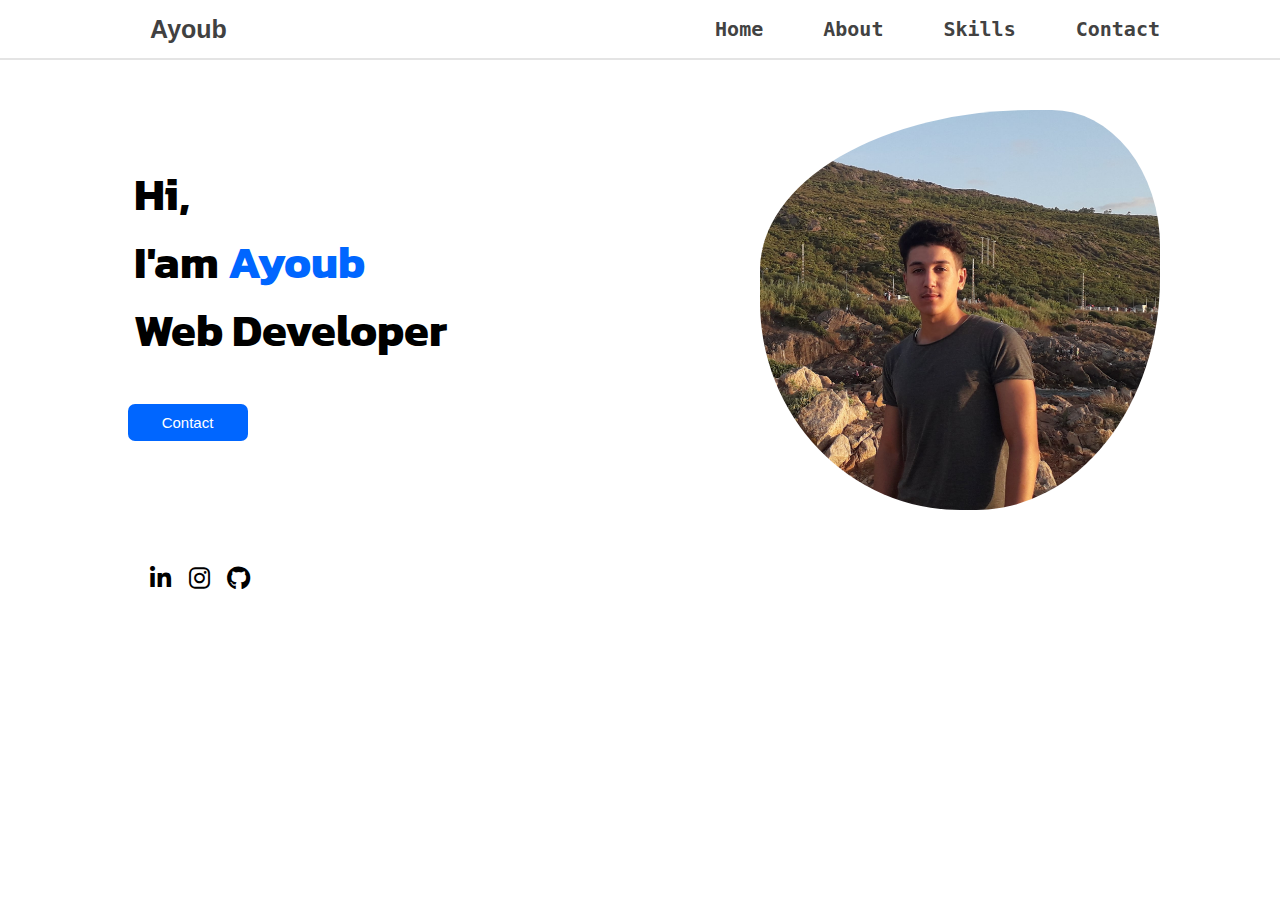
==== commit 2902639b: "I've been working on the about me page almost done, new folder added cotains my cv and we have about" ====
--- a/index.html
+++ b/index.html
@@ -18,8 +18,8 @@
     <div class="navbar">
         <h4 class="portfolioLogo">Ayoub</h4>
         <ul class="navlinks">
-            <li><a href="#">Home</a></li>
-            <li><a href="#">About</a></li>
+            <li><a href="index.html">Home</a></li>
+            <li><a href="aboutMe.html">About</a></li>
             <li><a href="#">Skills</a></li>
             <li><a href="#">Contact</a></li>
         </ul>
--- a/assets/css/main.css
+++ b/assets/css/main.css
@@ -96,7 +96,7 @@
 .rightSide .profilePic {
     width: 400px;
     height: 400px;
-    background-image: url("/assets/img/20220429_014233\ \(1\).jpg");
+    background-image: url("/assets/img/myPrifilePic.jpg");
     border-radius: 68% 27% 46% 50% / 40% 34% 58% 52% ;
     background-size: cover;
     background-position: center;
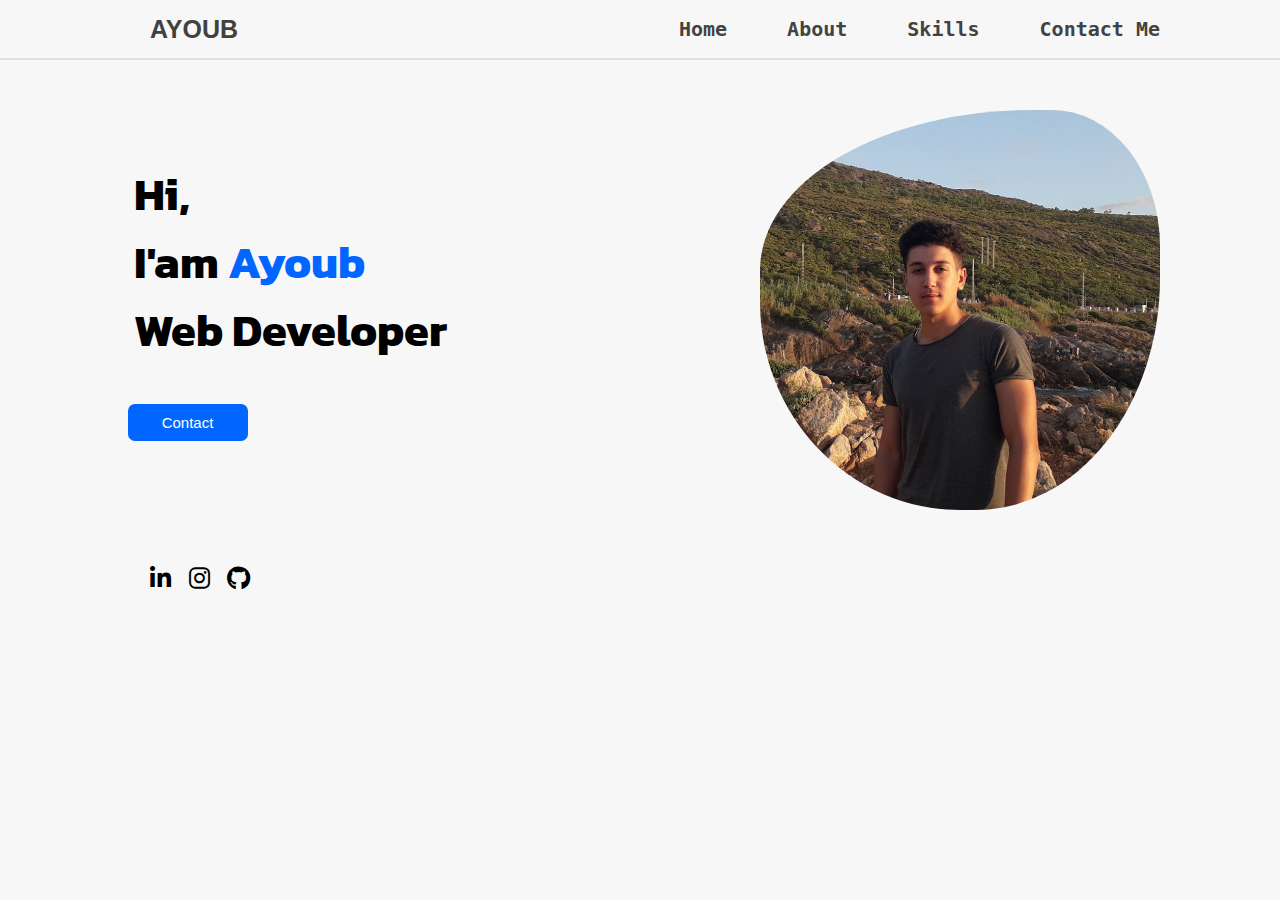
==== commit 5715c5d0: "I completed the contact me webpage" ====
--- a/index.html
+++ b/index.html
@@ -16,12 +16,12 @@
 <body>
     <!--the navbar section-->
     <div class="navbar">
-        <h4 class="portfolioLogo">Ayoub</h4>
+        <h4 class="portfolioLogo">AYOUB</h4>
         <ul class="navlinks">
             <li><a href="index.html">Home</a></li>
             <li><a href="aboutMe.html">About</a></li>
             <li><a href="#">Skills</a></li>
-            <li><a href="#">Contact</a></li>
+            <li><a href="contact_me.html">Contact Me</a></li>
         </ul>
     </div>
     <!--the loby section-->
--- a/assets/css/main.css
+++ b/assets/css/main.css
@@ -4,6 +4,10 @@
     margin: 0;
 }
 
+
+body {
+    background-color: rgba(196, 196, 196, 0.13);
+}
 /* styling navbar section*/
 .navbar {
     display: flex;
--- a/assets/css/all.min.css
+++ b/assets/css/all.min.css
@@ -5,5 +5,5 @@
  */
 .fa{font-family:var(--fa-style-family,"Font Awesome 6 Free");font-weight:var(--fa-style,900)}.fa,.fa-brands,.fa-classic,.fa-regular,.fa-sharp,.fa-solid,.fab,.far,.fas{-moz-osx-font-smoothing:grayscale;-webkit-font-smoothing:antialiased;display:var(--fa-display,inline-block);font-style:normal;font-variant:normal;line-height:1;text-rendering:auto}.fa-classic,.fa-regular,.fa-solid,.far,.fas{font-family:"Font Awesome 6 Free"}.fa-brands,.fab{font-family:"Font Awesome 6 Brands"}.fa-1x{font-size:1em}.fa-2x{font-size:2em}.fa-3x{font-size:3em}.fa-4x{font-size:4em}.fa-5x{font-size:5em}.fa-6x{font-size:6em}.fa-7x{font-size:7em}.fa-8x{font-size:8em}.fa-9x{font-size:9em}.fa-10x{font-size:10em}.fa-2xs{font-size:.625em;line-height:.1em;vertical-align:.225em}.fa-xs{font-size:.75em;line-height:.08333em;vertical-align:.125em}.fa-sm{font-size:.875em;line-height:.07143em;vertical-align:.05357em}.fa-lg{font-size:1.25em;line-height:.05em;vertical-align:-.075em}.fa-xl{font-size:1.5em;line-height:.04167em;vertical-align:-.125em}.fa-2xl{font-size:2em;line-height:.03125em;vertical-align:-.1875em}.fa-fw{text-align:center;width:1.25em}.fa-ul{list-style-type:none;margin-left:var(--fa-li-margin,2.5em);padding-left:0}.fa-ul>li{position:relative}.fa-li{left:calc(var(--fa-li-width, 2em)*-1);position:absolute;text-align:center;width:var(--fa-li-width,2em);line-height:inherit}.fa-border{border-radius:var(--fa-border-radius,.1em);border:var(--fa-border-width,.08em) var(--fa-border-style,solid) var(--fa-border-color,#eee);padding:var(--fa-border-padding,.2em .25em .15em)}.fa-pull-left{float:left;margin-right:var(--fa-pull-margin,.3em)}.fa-pull-right{float:right;margin-left:var(--fa-pull-margin,.3em)}.fa-beat{-webkit-animation-name:fa-beat;animation-name:fa-beat;-webkit-animation-delay:var(--fa-animation-delay,0s);animation-delay:var(--fa-animation-delay,0s);-webkit-animation-direction:var(--fa-animation-direction,normal);animation-direction:var(--fa-animation-direction,normal);-webkit-animation-duration:var(--fa-animation-duration,1s);animation-duration:var(--fa-animation-duration,1s);-webkit-animation-iteration-count:var(--fa-animation-iteration-count,infinite);animation-iteration-count:var(--fa-animation-iteration-count,infinite);-webkit-animation-timing-function:var(--fa-animation-timing,ease-in-out);animation-timing-function:var(--fa-animation-timing,ease-in-out)}.fa-bounce{-webkit-animation-name:fa-bounce;animation-name:fa-bounce;-webkit-animation-delay:var(--fa-animation-delay,0s);animation-delay:var(--fa-animation-delay,0s);-webkit-animation-direction:var(--fa-animation-direction,normal);animation-direction:var(--fa-animation-direction,normal);-webkit-animation-duration:var(--fa-animation-duration,1s);animation-duration:var(--fa-animation-duration,1s);-webkit-animation-iteration-count:var(--fa-animation-iteration-count,infinite);animation-iteration-count:var(--fa-animation-iteration-count,infinite);-webkit-animation-timing-function:var(--fa-animation-timing,cubic-bezier(.28,.84,.42,1));animation-timing-function:var(--fa-animation-timing,cubic-bezier(.28,.84,.42,1))}.fa-fade{-webkit-animation-name:fa-fade;animation-name:fa-fade;-webkit-animation-iteration-count:var(--fa-animation-iteration-count,infinite);animation-iteration-count:var(--fa-animation-iteration-count,infinite);-webkit-animation-timing-function:var(--fa-animation-timing,cubic-bezier(.4,0,.6,1));animation-timing-function:var(--fa-animation-timing,cubic-bezier(.4,0,.6,1))}.fa-beat-fade,.fa-fade{-webkit-animation-delay:var(--fa-animation-delay,0s);animation-delay:var(--fa-animation-delay,0s);-webkit-animation-direction:var(--fa-animation-direction,normal);animation-direction:var(--fa-animation-direction,normal);-webkit-animation-duration:var(--fa-animation-duration,1s);animation-duration:var(--fa-animation-duration,1s)}.fa-beat-fade{-webkit-animation-name:fa-beat-fade;animation-name:fa-beat-fade;-webkit-animation-iteration-count:var(--fa-animation-iteration-count,infinite);animation-iteration-count:var(--fa-animation-iteration-count,infinite);-webkit-animation-timing-function:var(--fa-animation-timing,cubic-bezier(.4,0,.6,1));animation-timing-function:var(--fa-animation-timing,cubic-bezier(.4,0,.6,1))}.fa-flip{-webkit-animation-name:fa-flip;animation-name:fa-flip;-webkit-animation-delay:var(--fa-animation-delay,0s);animation-delay:var(--fa-animation-delay,0s);-webkit-animation-direction:var(--fa-animation-direction,normal);animation-direction:var(--fa-animation-direction,normal);-webkit-animation-duration:var(--fa-animation-duration,1s);animation-duration:var(--fa-animation-duration,1s);-webkit-animation-iteration-count:var(--fa-animation-iteration-count,infinite);animation-iteration-count:var(--fa-animation-iteration-count,infinite);-webkit-animation-timing-function:var(--fa-animation-timing,ease-in-out);animation-timing-function:var(--fa-animation-timing,ease-in-out)}.fa-shake{-webkit-animation-name:fa-shake;animation-name:fa-shake;-webkit-animation-duration:var(--fa-animation-duration,1s);animation-duration:var(--fa-animation-duration,1s);-webkit-animation-iteration-count:var(--fa-animation-iteration-count,infinite);animation-iteration-count:var(--fa-animation-iteration-count,infinite);-webkit-animation-timing-function:var(--fa-animation-timing,linear);animation-timing-function:var(--fa-animation-timing,linear)}.fa-shake,.fa-spin{-webkit-animation-delay:var(--fa-animation-delay,0s);animation-delay:var(--fa-animation-delay,0s);-webkit-animation-direction:var(--fa-animation-direction,normal);animation-direction:var(--fa-animation-direction,normal)}.fa-spin{-webkit-animation-name:fa-spin;animation-name:fa-spin;-webkit-animation-duration:var(--fa-animation-duration,2s);animation-duration:var(--fa-animation-duration,2s);-webkit-animation-iteration-count:var(--fa-animation-iteration-count,infinite);animation-iteration-count:var(--fa-animation-iteration-count,infinite);-webkit-animation-timing-function:var(--fa-animation-timing,linear);animation-timing-function:var(--fa-animation-timing,linear)}.fa-spin-reverse{--fa-animation-direction:reverse}.fa-pulse,.fa-spin-pulse{-webkit-animation-name:fa-spin;animation-name:fa-spin;-webkit-animation-direction:var(--fa-animation-direction,normal);animation-direction:var(--fa-animation-direction,normal);-webkit-animation-duration:var(--fa-animation-duration,1s);animation-duration:var(--fa-animation-duration,1s);-webkit-animation-iteration-count:var(--fa-animation-iteration-count,infinite);animation-iteration-count:var(--fa-animation-iteration-count,infinite);-webkit-animation-timing-function:var(--fa-animation-timing,steps(8));animation-timing-function:var(--fa-animation-timing,steps(8))}@media (prefers-reduced-motion:reduce){.fa-beat,.fa-beat-fade,.fa-bounce,.fa-fade,.fa-flip,.fa-pulse,.fa-shake,.fa-spin,.fa-spin-pulse{-webkit-animation-delay:-1ms;animation-delay:-1ms;-webkit-animation-duration:1ms;animation-duration:1ms;-webkit-animation-iteration-count:1;animation-iteration-count:1;-webkit-transition-delay:0s;transition-delay:0s;-webkit-transition-duration:0s;transition-duration:0s}}@-webkit-keyframes fa-beat{0%,90%{-webkit-transform:scale(1);transform:scale(1)}45%{-webkit-transform:scale(var(--fa-beat-scale,1.25));transform:scale(var(--fa-beat-scale,1.25))}}@keyframes fa-beat{0%,90%{-webkit-transform:scale(1);transform:scale(1)}45%{-webkit-transform:scale(var(--fa-beat-scale,1.25));transform:scale(var(--fa-beat-scale,1.25))}}@-webkit-keyframes fa-bounce{0%{-webkit-transform:scale(1) translateY(0);transform:scale(1) translateY(0)}10%{-webkit-transform:scale(var(--fa-bounce-start-scale-x,1.1),var(--fa-bounce-start-scale-y,.9)) translateY(0);transform:scale(var(--fa-bounce-start-scale-x,1.1),var(--fa-bounce-start-scale-y,.9)) translateY(0)}30%{-webkit-transform:scale(var(--fa-bounce-jump-scale-x,.9),var(--fa-bounce-jump-scale-y,1.1)) translateY(var(--fa-bounce-height,-.5em));transform:scale(var(--fa-bounce-jump-scale-x,.9),var(--fa-bounce-jump-scale-y,1.1)) translateY(var(--fa-bounce-height,-.5em))}50%{-webkit-transform:scale(var(--fa-bounce-land-scale-x,1.05),var(--fa-bounce-land-scale-y,.95)) translateY(0);transform:scale(var(--fa-bounce-land-scale-x,1.05),var(--fa-bounce-land-scale-y,.95)) translateY(0)}57%{-webkit-transform:scale(1) translateY(var(--fa-bounce-rebound,-.125em));transform:scale(1) translateY(var(--fa-bounce-rebound,-.125em))}64%{-webkit-transform:scale(1) translateY(0);transform:scale(1) translateY(0)}to{-webkit-transform:scale(1) translateY(0);transform:scale(1) translateY(0)}}@keyframes fa-bounce{0%{-webkit-transform:scale(1) translateY(0);transform:scale(1) translateY(0)}10%{-webkit-transform:scale(var(--fa-bounce-start-scale-x,1.1),var(--fa-bounce-start-scale-y,.9)) translateY(0);transform:scale(var(--fa-bounce-start-scale-x,1.1),var(--fa-bounce-start-scale-y,.9)) translateY(0)}30%{-webkit-transform:scale(var(--fa-bounce-jump-scale-x,.9),var(--fa-bounce-jump-scale-y,1.1)) translateY(var(--fa-bounce-height,-.5em));transform:scale(var(--fa-bounce-jump-scale-x,.9),var(--fa-bounce-jump-scale-y,1.1)) translateY(var(--fa-bounce-height,-.5em))}50%{-webkit-transform:scale(var(--fa-bounce-land-scale-x,1.05),var(--fa-bounce-land-scale-y,.95)) translateY(0);transform:scale(var(--fa-bounce-land-scale-x,1.05),var(--fa-bounce-land-scale-y,.95)) translateY(0)}57%{-webkit-transform:scale(1) translateY(var(--fa-bounce-rebound,-.125em));transform:scale(1) translateY(var(--fa-bounce-rebound,-.125em))}64%{-webkit-transform:scale(1) translateY(0);transform:scale(1) translateY(0)}to{-webkit-transform:scale(1) translateY(0);transform:scale(1) translateY(0)}}@-webkit-keyframes fa-fade{50%{opacity:var(--fa-fade-opacity,.4)}}@keyframes fa-fade{50%{opacity:var(--fa-fade-opacity,.4)}}@-webkit-keyframes fa-beat-fade{0%,to{opacity:var(--fa-beat-fade-opacity,.4);-webkit-transform:scale(1);transform:scale(1)}50%{opacity:1;-webkit-transform:scale(var(--fa-beat-fade-scale,1.125));transform:scale(var(--fa-beat-fade-scale,1.125))}}@keyframes fa-beat-fade{0%,to{opacity:var(--fa-beat-fade-opacity,.4);-webkit-transform:scale(1);transform:scale(1)}50%{opacity:1;-webkit-transform:scale(var(--fa-beat-fade-scale,1.125));transform:scale(var(--fa-beat-fade-scale,1.125))}}@-webkit-keyframes fa-flip{50%{-webkit-transform:rotate3d(var(--fa-flip-x,0),var(--fa-flip-y,1),var(--fa-flip-z,0),var(--fa-flip-angle,-180deg));transform:rotate3d(var(--fa-flip-x,0),var(--fa-flip-y,1),var(--fa-flip-z,0),var(--fa-flip-angle,-180deg))}}@keyframes fa-flip{50%{-webkit-transform:rotate3d(var(--fa-flip-x,0),var(--fa-flip-y,1),var(--fa-flip-z,0),var(--fa-flip-angle,-180deg));transform:rotate3d(var(--fa-flip-x,0),var(--fa-flip-y,1),var(--fa-flip-z,0),var(--fa-flip-angle,-180deg))}}@-webkit-keyframes fa-shake{0%{-webkit-transform:rotate(-15deg);transform:rotate(-15deg)}4%{-webkit-transform:rotate(15deg);transform:rotate(15deg)}8%,24%{-webkit-transform:rotate(-18deg);transform:rotate(-18deg)}12%,28%{-webkit-transform:rotate(18deg);transform:rotate(18deg)}16%{-webkit-transform:rotate(-22deg);transform:rotate(-22deg)}20%{-webkit-transform:rotate(22deg);transform:rotate(22deg)}32%{-webkit-transform:rotate(-12deg);transform:rotate(-12deg)}36%{-webkit-transform:rotate(12deg);transform:rotate(12deg)}40%,to{-webkit-transform:rotate(0deg);transform:rotate(0deg)}}@keyframes fa-shake{0%{-webkit-transform:rotate(-15deg);transform:rotate(-15deg)}4%{-webkit-transform:rotate(15deg);transform:rotate(15deg)}8%,24%{-webkit-transform:rotate(-18deg);transform:rotate(-18deg)}12%,28%{-webkit-transform:rotate(18deg);transform:rotate(18deg)}16%{-webkit-transform:rotate(-22deg);transform:rotate(-22deg)}20%{-webkit-transform:rotate(22deg);transform:rotate(22deg)}32%{-webkit-transform:rotate(-12deg);transform:rotate(-12deg)}36%{-webkit-transform:rotate(12deg);transform:rotate(12deg)}40%,to{-webkit-transform:rotate(0deg);transform:rotate(0deg)}}@-webkit-keyframes fa-spin{0%{-webkit-transform:rotate(0deg);transform:rotate(0deg)}to{-webkit-transform:rotate(1turn);transform:rotate(1turn)}}@keyframes fa-spin{0%{-webkit-transform:rotate(0deg);transform:rotate(0deg)}to{-webkit-transform:rotate(1turn);transform:rotate(1turn)}}.fa-rotate-90{-webkit-transform:rotate(90deg);transform:rotate(90deg)}.fa-rotate-180{-webkit-transform:rotate(180deg);transform:rotate(180deg)}.fa-rotate-270{-webkit-transform:rotate(270deg);transform:rotate(270deg)}.fa-flip-horizontal{-webkit-transform:scaleX(-1);transform:scaleX(-1)}.fa-flip-vertical{-webkit-transform:scaleY(-1);transform:scaleY(-1)}.fa-flip-both,.fa-flip-horizontal.fa-flip-vertical{-webkit-transform:scale(-1);transform:scale(-1)}.fa-rotate-by{-webkit-transform:rotate(var(--fa-rotate-angle,none));transform:rotate(var(--fa-rotate-angle,none))}.fa-stack{display:inline-block;height:2em;line-height:2em;position:relative;vertical-align:middle;width:2.5em}.fa-stack-1x,.fa-stack-2x{left:0;position:absolute;text-align:center;width:100%;z-index:var(--fa-stack-z-index,auto)}.fa-stack-1x{line-height:inherit}.fa-stack-2x{font-size:2em}.fa-inverse{color:var(--fa-inverse,#fff)}
 
-.fa-0:before{content:"\30"}.fa-1:before{content:"\31"}.fa-2:before{content:"\32"}.fa-3:before{content:"\33"}.fa-4:before{content:"\34"}.fa-5:before{content:"\35"}.fa-6:before{content:"\36"}.fa-7:before{content:"\37"}.fa-8:before{content:"\38"}.fa-9:before{content:"\39"}.fa-fill-drip:before{content:"\f576"}.fa-arrows-to-circle:before{content:"\e4bd"}.fa-chevron-circle-right:before,.fa-circle-chevron-right:before{content:"\f138"}.fa-at:before{content:"\40"}.fa-trash-alt:before,.fa-trash-can:before{content:"\f2ed"}.fa-text-height:before{content:"\f034"}.fa-user-times:before,.fa-user-xmark:before{content:"\f235"}.fa-stethoscope:before{content:"\f0f1"}.fa-comment-alt:before,.fa-message:before{content:"\f27a"}.fa-info:before{content:"\f129"}.fa-compress-alt:before,.fa-down-left-and-up-right-to-center:before{content:"\f422"}.fa-explosion:before{content:"\e4e9"}.fa-file-alt:before,.fa-file-lines:before,.fa-file-text:before{content:"\f15c"}.fa-wave-square:before{content:"\f83e"}.fa-ring:before{content:"\f70b"}.fa-building-un:before{content:"\e4d9"}.fa-dice-three:before{content:"\f527"}.fa-calendar-alt:before,.fa-calendar-days:before{content:"\f073"}.fa-anchor-circle-check:before{content:"\e4aa"}.fa-building-circle-arrow-right:before{content:"\e4d1"}.fa-volleyball-ball:before,.fa-volleyball:before{content:"\f45f"}.fa-arrows-up-to-line:before{content:"\e4c2"}.fa-sort-desc:before,.fa-sort-down:before{content:"\f0dd"}.fa-circle-minus:before,.fa-minus-circle:before{content:"\f056"}.fa-door-open:before{content:"\f52b"}.fa-right-from-bracket:before,.fa-sign-out-alt:before{content:"\f2f5"}.fa-atom:before{content:"\f5d2"}.fa-soap:before{content:"\e06e"}.fa-heart-music-camera-bolt:before,.fa-icons:before{content:"\f86d"}.fa-microphone-alt-slash:before,.fa-microphone-lines-slash:before{content:"\f539"}.fa-bridge-circle-check:before{content:"\e4c9"}.fa-pump-medical:before{content:"\e06a"}.fa-fingerprint:before{content:"\f577"}.fa-hand-point-right:before{content:"\f0a4"}.fa-magnifying-glass-location:before,.fa-search-location:before{content:"\f689"}.fa-forward-step:before,.fa-step-forward:before{content:"\f051"}.fa-face-smile-beam:before,.fa-smile-beam:before{content:"\f5b8"}.fa-flag-checkered:before{content:"\f11e"}.fa-football-ball:before,.fa-football:before{content:"\f44e"}.fa-school-circle-exclamation:before{content:"\e56c"}.fa-crop:before{content:"\f125"}.fa-angle-double-down:before,.fa-angles-down:before{content:"\f103"}.fa-users-rectangle:before{content:"\e594"}.fa-people-roof:before{content:"\e537"}.fa-people-line:before{content:"\e534"}.fa-beer-mug-empty:before,.fa-beer:before{content:"\f0fc"}.fa-diagram-predecessor:before{content:"\e477"}.fa-arrow-up-long:before,.fa-long-arrow-up:before{content:"\f176"}.fa-burn:before,.fa-fire-flame-simple:before{content:"\f46a"}.fa-male:before,.fa-person:before{content:"\f183"}.fa-laptop:before{content:"\f109"}.fa-file-csv:before{content:"\f6dd"}.fa-menorah:before{content:"\f676"}.fa-truck-plane:before{content:"\e58f"}.fa-record-vinyl:before{content:"\f8d9"}.fa-face-grin-stars:before,.fa-grin-stars:before{content:"\f587"}.fa-bong:before{content:"\f55c"}.fa-pastafarianism:before,.fa-spaghetti-monster-flying:before{content:"\f67b"}.fa-arrow-down-up-across-line:before{content:"\e4af"}.fa-spoon:before,.fa-utensil-spoon:before{content:"\f2e5"}.fa-jar-wheat:before{content:"\e517"}.fa-envelopes-bulk:before,.fa-mail-bulk:before{content:"\f674"}.fa-file-circle-exclamation:before{content:"\e4eb"}.fa-circle-h:before,.fa-hospital-symbol:before{content:"\f47e"}.fa-pager:before{content:"\f815"}.fa-address-book:before,.fa-contact-book:before{content:"\f2b9"}.fa-strikethrough:before{content:"\f0cc"}.fa-k:before{content:"\4b"}.fa-landmark-flag:before{content:"\e51c"}.fa-pencil-alt:before,.fa-pencil:before{content:"\f303"}.fa-backward:before{content:"\f04a"}.fa-caret-right:before{content:"\f0da"}.fa-comments:before{content:"\f086"}.fa-file-clipboard:before,.fa-paste:before{content:"\f0ea"}.fa-code-pull-request:before{content:"\e13c"}.fa-clipboard-list:before{content:"\f46d"}.fa-truck-loading:before,.fa-truck-ramp-box:before{content:"\f4de"}.fa-user-check:before{content:"\f4fc"}.fa-vial-virus:before{content:"\e597"}.fa-sheet-plastic:before{content:"\e571"}.fa-blog:before{content:"\f781"}.fa-user-ninja:before{content:"\f504"}.fa-person-arrow-up-from-line:before{content:"\e539"}.fa-scroll-torah:before,.fa-torah:before{content:"\f6a0"}.fa-broom-ball:before,.fa-quidditch-broom-ball:before,.fa-quidditch:before{content:"\f458"}.fa-toggle-off:before{content:"\f204"}.fa-archive:before,.fa-box-archive:before{content:"\f187"}.fa-person-drowning:before{content:"\e545"}.fa-arrow-down-9-1:before,.fa-sort-numeric-desc:before,.fa-sort-numeric-down-alt:before{content:"\f886"}.fa-face-grin-tongue-squint:before,.fa-grin-tongue-squint:before{content:"\f58a"}.fa-spray-can:before{content:"\f5bd"}.fa-truck-monster:before{content:"\f63b"}.fa-w:before{content:"\57"}.fa-earth-africa:before,.fa-globe-africa:before{content:"\f57c"}.fa-rainbow:before{content:"\f75b"}.fa-circle-notch:before{content:"\f1ce"}.fa-tablet-alt:before,.fa-tablet-screen-button:before{content:"\f3fa"}.fa-paw:before{content:"\f1b0"}.fa-cloud:before{content:"\f0c2"}.fa-trowel-bricks:before{content:"\e58a"}.fa-face-flushed:before,.fa-flushed:before{content:"\f579"}.fa-hospital-user:before{content:"\f80d"}.fa-tent-arrow-left-right:before{content:"\e57f"}.fa-gavel:before,.fa-legal:before{content:"\f0e3"}.fa-binoculars:before{content:"\f1e5"}.fa-microphone-slash:before{content:"\f131"}.fa-box-tissue:before{content:"\e05b"}.fa-motorcycle:before{content:"\f21c"}.fa-bell-concierge:before,.fa-concierge-bell:before{content:"\f562"}.fa-pen-ruler:before,.fa-pencil-ruler:before{content:"\f5ae"}.fa-people-arrows-left-right:before,.fa-people-arrows:before{content:"\e068"}.fa-mars-and-venus-burst:before{content:"\e523"}.fa-caret-square-right:before,.fa-square-caret-right:before{content:"\f152"}.fa-cut:before,.fa-scissors:before{content:"\f0c4"}.fa-sun-plant-wilt:before{content:"\e57a"}.fa-toilets-portable:before{content:"\e584"}.fa-hockey-puck:before{content:"\f453"}.fa-table:before{content:"\f0ce"}.fa-magnifying-glass-arrow-right:before{content:"\e521"}.fa-digital-tachograph:before,.fa-tachograph-digital:before{content:"\f566"}.fa-users-slash:before{content:"\e073"}.fa-clover:before{content:"\e139"}.fa-mail-reply:before,.fa-reply:before{content:"\f3e5"}.fa-star-and-crescent:before{content:"\f699"}.fa-house-fire:before{content:"\e50c"}.fa-minus-square:before,.fa-square-minus:before{content:"\f146"}.fa-helicopter:before{content:"\f533"}.fa-compass:before{content:"\f14e"}.fa-caret-square-down:before,.fa-square-caret-down:before{content:"\f150"}.fa-file-circle-question:before{content:"\e4ef"}.fa-laptop-code:before{content:"\f5fc"}.fa-swatchbook:before{content:"\f5c3"}.fa-prescription-bottle:before{content:"\f485"}.fa-bars:before,.fa-navicon:before{content:"\f0c9"}.fa-people-group:before{content:"\e533"}.fa-hourglass-3:before,.fa-hourglass-end:before{content:"\f253"}.fa-heart-broken:before,.fa-heart-crack:before{content:"\f7a9"}.fa-external-link-square-alt:before,.fa-square-up-right:before{content:"\f360"}.fa-face-kiss-beam:before,.fa-kiss-beam:before{content:"\f597"}.fa-film:before{content:"\f008"}.fa-ruler-horizontal:before{content:"\f547"}.fa-people-robbery:before{content:"\e536"}.fa-lightbulb:before{content:"\f0eb"}.fa-caret-left:before{content:"\f0d9"}.fa-circle-exclamation:before,.fa-exclamation-circle:before{content:"\f06a"}.fa-school-circle-xmark:before{content:"\e56d"}.fa-arrow-right-from-bracket:before,.fa-sign-out:before{content:"\f08b"}.fa-chevron-circle-down:before,.fa-circle-chevron-down:before{content:"\f13a"}.fa-unlock-alt:before,.fa-unlock-keyhole:before{content:"\f13e"}.fa-cloud-showers-heavy:before{content:"\f740"}.fa-headphones-alt:before,.fa-headphones-simple:before{content:"\f58f"}.fa-sitemap:before{content:"\f0e8"}.fa-circle-dollar-to-slot:before,.fa-donate:before{content:"\f4b9"}.fa-memory:before{content:"\f538"}.fa-road-spikes:before{content:"\e568"}.fa-fire-burner:before{content:"\e4f1"}.fa-flag:before{content:"\f024"}.fa-hanukiah:before{content:"\f6e6"}.fa-feather:before{content:"\f52d"}.fa-volume-down:before,.fa-volume-low:before{content:"\f027"}.fa-comment-slash:before{content:"\f4b3"}.fa-cloud-sun-rain:before{content:"\f743"}.fa-compress:before{content:"\f066"}.fa-wheat-alt:before,.fa-wheat-awn:before{content:"\e2cd"}.fa-ankh:before{content:"\f644"}.fa-hands-holding-child:before{content:"\e4fa"}.fa-asterisk:before{content:"\2a"}.fa-check-square:before,.fa-square-check:before{content:"\f14a"}.fa-peseta-sign:before{content:"\e221"}.fa-header:before,.fa-heading:before{content:"\f1dc"}.fa-ghost:before{content:"\f6e2"}.fa-list-squares:before,.fa-list:before{content:"\f03a"}.fa-phone-square-alt:before,.fa-square-phone-flip:before{content:"\f87b"}.fa-cart-plus:before{content:"\f217"}.fa-gamepad:before{content:"\f11b"}.fa-circle-dot:before,.fa-dot-circle:before{content:"\f192"}.fa-dizzy:before,.fa-face-dizzy:before{content:"\f567"}.fa-egg:before{content:"\f7fb"}.fa-house-medical-circle-xmark:before{content:"\e513"}.fa-campground:before{content:"\f6bb"}.fa-folder-plus:before{content:"\f65e"}.fa-futbol-ball:before,.fa-futbol:before,.fa-soccer-ball:before{content:"\f1e3"}.fa-paint-brush:before,.fa-paintbrush:before{content:"\f1fc"}.fa-lock:before{content:"\f023"}.fa-gas-pump:before{content:"\f52f"}.fa-hot-tub-person:before,.fa-hot-tub:before{content:"\f593"}.fa-map-location:before,.fa-map-marked:before{content:"\f59f"}.fa-house-flood-water:before{content:"\e50e"}.fa-tree:before{content:"\f1bb"}.fa-bridge-lock:before{content:"\e4cc"}.fa-sack-dollar:before{content:"\f81d"}.fa-edit:before,.fa-pen-to-square:before{content:"\f044"}.fa-car-side:before{content:"\f5e4"}.fa-share-alt:before,.fa-share-nodes:before{content:"\f1e0"}.fa-heart-circle-minus:before{content:"\e4ff"}.fa-hourglass-2:before,.fa-hourglass-half:before{content:"\f252"}.fa-microscope:before{content:"\f610"}.fa-sink:before{content:"\e06d"}.fa-bag-shopping:before,.fa-shopping-bag:before{content:"\f290"}.fa-arrow-down-z-a:before,.fa-sort-alpha-desc:before,.fa-sort-alpha-down-alt:before{content:"\f881"}.fa-mitten:before{content:"\f7b5"}.fa-person-rays:before{content:"\e54d"}.fa-users:before{content:"\f0c0"}.fa-eye-slash:before{content:"\f070"}.fa-flask-vial:before{content:"\e4f3"}.fa-hand-paper:before,.fa-hand:before{content:"\f256"}.fa-om:before{content:"\f679"}.fa-worm:before{content:"\e599"}.fa-house-circle-xmark:before{content:"\e50b"}.fa-plug:before{content:"\f1e6"}.fa-chevron-up:before{content:"\f077"}.fa-hand-spock:before{content:"\f259"}.fa-stopwatch:before{content:"\f2f2"}.fa-face-kiss:before,.fa-kiss:before{content:"\f596"}.fa-bridge-circle-xmark:before{content:"\e4cb"}.fa-face-grin-tongue:before,.fa-grin-tongue:before{content:"\f589"}.fa-chess-bishop:before{content:"\f43a"}.fa-face-grin-wink:before,.fa-grin-wink:before{content:"\f58c"}.fa-deaf:before,.fa-deafness:before,.fa-ear-deaf:before,.fa-hard-of-hearing:before{content:"\f2a4"}.fa-road-circle-check:before{content:"\e564"}.fa-dice-five:before{content:"\f523"}.fa-rss-square:before,.fa-square-rss:before{content:"\f143"}.fa-land-mine-on:before{content:"\e51b"}.fa-i-cursor:before{content:"\f246"}.fa-stamp:before{content:"\f5bf"}.fa-stairs:before{content:"\e289"}.fa-i:before{content:"\49"}.fa-hryvnia-sign:before,.fa-hryvnia:before{content:"\f6f2"}.fa-pills:before{content:"\f484"}.fa-face-grin-wide:before,.fa-grin-alt:before{content:"\f581"}.fa-tooth:before{content:"\f5c9"}.fa-v:before{content:"\56"}.fa-bangladeshi-taka-sign:before{content:"\e2e6"}.fa-bicycle:before{content:"\f206"}.fa-rod-asclepius:before,.fa-rod-snake:before,.fa-staff-aesculapius:before,.fa-staff-snake:before{content:"\e579"}.fa-head-side-cough-slash:before{content:"\e062"}.fa-ambulance:before,.fa-truck-medical:before{content:"\f0f9"}.fa-wheat-awn-circle-exclamation:before{content:"\e598"}.fa-snowman:before{content:"\f7d0"}.fa-mortar-pestle:before{content:"\f5a7"}.fa-road-barrier:before{content:"\e562"}.fa-school:before{content:"\f549"}.fa-igloo:before{content:"\f7ae"}.fa-joint:before{content:"\f595"}.fa-angle-right:before{content:"\f105"}.fa-horse:before{content:"\f6f0"}.fa-q:before{content:"\51"}.fa-g:before{content:"\47"}.fa-notes-medical:before{content:"\f481"}.fa-temperature-2:before,.fa-temperature-half:before,.fa-thermometer-2:before,.fa-thermometer-half:before{content:"\f2c9"}.fa-dong-sign:before{content:"\e169"}.fa-capsules:before{content:"\f46b"}.fa-poo-bolt:before,.fa-poo-storm:before{content:"\f75a"}.fa-face-frown-open:before,.fa-frown-open:before{content:"\f57a"}.fa-hand-point-up:before{content:"\f0a6"}.fa-money-bill:before{content:"\f0d6"}.fa-bookmark:before{content:"\f02e"}.fa-align-justify:before{content:"\f039"}.fa-umbrella-beach:before{content:"\f5ca"}.fa-helmet-un:before{content:"\e503"}.fa-bullseye:before{content:"\f140"}.fa-bacon:before{content:"\f7e5"}.fa-hand-point-down:before{content:"\f0a7"}.fa-arrow-up-from-bracket:before{content:"\e09a"}.fa-folder-blank:before,.fa-folder:before{content:"\f07b"}.fa-file-medical-alt:before,.fa-file-waveform:before{content:"\f478"}.fa-radiation:before{content:"\f7b9"}.fa-chart-simple:before{content:"\e473"}.fa-mars-stroke:before{content:"\f229"}.fa-vial:before{content:"\f492"}.fa-dashboard:before,.fa-gauge-med:before,.fa-gauge:before,.fa-tachometer-alt-average:before{content:"\f624"}.fa-magic-wand-sparkles:before,.fa-wand-magic-sparkles:before{content:"\e2ca"}.fa-e:before{content:"\45"}.fa-pen-alt:before,.fa-pen-clip:before{content:"\f305"}.fa-bridge-circle-exclamation:before{content:"\e4ca"}.fa-user:before{content:"\f007"}.fa-school-circle-check:before{content:"\e56b"}.fa-dumpster:before{content:"\f793"}.fa-shuttle-van:before,.fa-van-shuttle:before{content:"\f5b6"}.fa-building-user:before{content:"\e4da"}.fa-caret-square-left:before,.fa-square-caret-left:before{content:"\f191"}.fa-highlighter:before{content:"\f591"}.fa-key:before{content:"\f084"}.fa-bullhorn:before{content:"\f0a1"}.fa-globe:before{content:"\f0ac"}.fa-synagogue:before{content:"\f69b"}.fa-person-half-dress:before{content:"\e548"}.fa-road-bridge:before{content:"\e563"}.fa-location-arrow:before{content:"\f124"}.fa-c:before{content:"\43"}.fa-tablet-button:before{content:"\f10a"}.fa-building-lock:before{content:"\e4d6"}.fa-pizza-slice:before{content:"\f818"}.fa-money-bill-wave:before{content:"\f53a"}.fa-area-chart:before,.fa-chart-area:before{content:"\f1fe"}.fa-house-flag:before{content:"\e50d"}.fa-person-circle-minus:before{content:"\e540"}.fa-ban:before,.fa-cancel:before{content:"\f05e"}.fa-camera-rotate:before{content:"\e0d8"}.fa-air-freshener:before,.fa-spray-can-sparkles:before{content:"\f5d0"}.fa-star:before{content:"\f005"}.fa-repeat:before{content:"\f363"}.fa-cross:before{content:"\f654"}.fa-box:before{content:"\f466"}.fa-venus-mars:before{content:"\f228"}.fa-arrow-pointer:before,.fa-mouse-pointer:before{content:"\f245"}.fa-expand-arrows-alt:before,.fa-maximize:before{content:"\f31e"}.fa-charging-station:before{content:"\f5e7"}.fa-shapes:before,.fa-triangle-circle-square:before{content:"\f61f"}.fa-random:before,.fa-shuffle:before{content:"\f074"}.fa-person-running:before,.fa-running:before{content:"\f70c"}.fa-mobile-retro:before{content:"\e527"}.fa-grip-lines-vertical:before{content:"\f7a5"}.fa-spider:before{content:"\f717"}.fa-hands-bound:before{content:"\e4f9"}.fa-file-invoice-dollar:before{content:"\f571"}.fa-plane-circle-exclamation:before{content:"\e556"}.fa-x-ray:before{content:"\f497"}.fa-spell-check:before{content:"\f891"}.fa-slash:before{content:"\f715"}.fa-computer-mouse:before,.fa-mouse:before{content:"\f8cc"}.fa-arrow-right-to-bracket:before,.fa-sign-in:before{content:"\f090"}.fa-shop-slash:before,.fa-store-alt-slash:before{content:"\e070"}.fa-server:before{content:"\f233"}.fa-virus-covid-slash:before{content:"\e4a9"}.fa-shop-lock:before{content:"\e4a5"}.fa-hourglass-1:before,.fa-hourglass-start:before{content:"\f251"}.fa-blender-phone:before{content:"\f6b6"}.fa-building-wheat:before{content:"\e4db"}.fa-person-breastfeeding:before{content:"\e53a"}.fa-right-to-bracket:before,.fa-sign-in-alt:before{content:"\f2f6"}.fa-venus:before{content:"\f221"}.fa-passport:before{content:"\f5ab"}.fa-heart-pulse:before,.fa-heartbeat:before{content:"\f21e"}.fa-people-carry-box:before,.fa-people-carry:before{content:"\f4ce"}.fa-temperature-high:before{content:"\f769"}.fa-microchip:before{content:"\f2db"}.fa-crown:before{content:"\f521"}.fa-weight-hanging:before{content:"\f5cd"}.fa-xmarks-lines:before{content:"\e59a"}.fa-file-prescription:before{content:"\f572"}.fa-weight-scale:before,.fa-weight:before{content:"\f496"}.fa-user-friends:before,.fa-user-group:before{content:"\f500"}.fa-arrow-up-a-z:before,.fa-sort-alpha-up:before{content:"\f15e"}.fa-chess-knight:before{content:"\f441"}.fa-face-laugh-squint:before,.fa-laugh-squint:before{content:"\f59b"}.fa-wheelchair:before{content:"\f193"}.fa-arrow-circle-up:before,.fa-circle-arrow-up:before{content:"\f0aa"}.fa-toggle-on:before{content:"\f205"}.fa-person-walking:before,.fa-walking:before{content:"\f554"}.fa-l:before{content:"\4c"}.fa-fire:before{content:"\f06d"}.fa-bed-pulse:before,.fa-procedures:before{content:"\f487"}.fa-shuttle-space:before,.fa-space-shuttle:before{content:"\f197"}.fa-face-laugh:before,.fa-laugh:before{content:"\f599"}.fa-folder-open:before{content:"\f07c"}.fa-heart-circle-plus:before{content:"\e500"}.fa-code-fork:before{content:"\e13b"}.fa-city:before{content:"\f64f"}.fa-microphone-alt:before,.fa-microphone-lines:before{content:"\f3c9"}.fa-pepper-hot:before{content:"\f816"}.fa-unlock:before{content:"\f09c"}.fa-colon-sign:before{content:"\e140"}.fa-headset:before{content:"\f590"}.fa-store-slash:before{content:"\e071"}.fa-road-circle-xmark:before{content:"\e566"}.fa-user-minus:before{content:"\f503"}.fa-mars-stroke-up:before,.fa-mars-stroke-v:before{content:"\f22a"}.fa-champagne-glasses:before,.fa-glass-cheers:before{content:"\f79f"}.fa-clipboard:before{content:"\f328"}.fa-house-circle-exclamation:before{content:"\e50a"}.fa-file-arrow-up:before,.fa-file-upload:before{content:"\f574"}.fa-wifi-3:before,.fa-wifi-strong:before,.fa-wifi:before{content:"\f1eb"}.fa-bath:before,.fa-bathtub:before{content:"\f2cd"}.fa-underline:before{content:"\f0cd"}.fa-user-edit:before,.fa-user-pen:before{content:"\f4ff"}.fa-signature:before{content:"\f5b7"}.fa-stroopwafel:before{content:"\f551"}.fa-bold:before{content:"\f032"}.fa-anchor-lock:before{content:"\e4ad"}.fa-building-ngo:before{content:"\e4d7"}.fa-manat-sign:before{content:"\e1d5"}.fa-not-equal:before{content:"\f53e"}.fa-border-style:before,.fa-border-top-left:before{content:"\f853"}.fa-map-location-dot:before,.fa-map-marked-alt:before{content:"\f5a0"}.fa-jedi:before{content:"\f669"}.fa-poll:before,.fa-square-poll-vertical:before{content:"\f681"}.fa-mug-hot:before{content:"\f7b6"}.fa-battery-car:before,.fa-car-battery:before{content:"\f5df"}.fa-gift:before{content:"\f06b"}.fa-dice-two:before{content:"\f528"}.fa-chess-queen:before{content:"\f445"}.fa-glasses:before{content:"\f530"}.fa-chess-board:before{content:"\f43c"}.fa-building-circle-check:before{content:"\e4d2"}.fa-person-chalkboard:before{content:"\e53d"}.fa-mars-stroke-h:before,.fa-mars-stroke-right:before{content:"\f22b"}.fa-hand-back-fist:before,.fa-hand-rock:before{content:"\f255"}.fa-caret-square-up:before,.fa-square-caret-up:before{content:"\f151"}.fa-cloud-showers-water:before{content:"\e4e4"}.fa-bar-chart:before,.fa-chart-bar:before{content:"\f080"}.fa-hands-bubbles:before,.fa-hands-wash:before{content:"\e05e"}.fa-less-than-equal:before{content:"\f537"}.fa-train:before{content:"\f238"}.fa-eye-low-vision:before,.fa-low-vision:before{content:"\f2a8"}.fa-crow:before{content:"\f520"}.fa-sailboat:before{content:"\e445"}.fa-window-restore:before{content:"\f2d2"}.fa-plus-square:before,.fa-square-plus:before{content:"\f0fe"}.fa-torii-gate:before{content:"\f6a1"}.fa-frog:before{content:"\f52e"}.fa-bucket:before{content:"\e4cf"}.fa-image:before{content:"\f03e"}.fa-microphone:before{content:"\f130"}.fa-cow:before{content:"\f6c8"}.fa-caret-up:before{content:"\f0d8"}.fa-screwdriver:before{content:"\f54a"}.fa-folder-closed:before{content:"\e185"}.fa-house-tsunami:before{content:"\e515"}.fa-square-nfi:before{content:"\e576"}.fa-arrow-up-from-ground-water:before{content:"\e4b5"}.fa-glass-martini-alt:before,.fa-martini-glass:before{content:"\f57b"}.fa-rotate-back:before,.fa-rotate-backward:before,.fa-rotate-left:before,.fa-undo-alt:before{content:"\f2ea"}.fa-columns:before,.fa-table-columns:before{content:"\f0db"}.fa-lemon:before{content:"\f094"}.fa-head-side-mask:before{content:"\e063"}.fa-handshake:before{content:"\f2b5"}.fa-gem:before{content:"\f3a5"}.fa-dolly-box:before,.fa-dolly:before{content:"\f472"}.fa-smoking:before{content:"\f48d"}.fa-compress-arrows-alt:before,.fa-minimize:before{content:"\f78c"}.fa-monument:before{content:"\f5a6"}.fa-snowplow:before{content:"\f7d2"}.fa-angle-double-right:before,.fa-angles-right:before{content:"\f101"}.fa-cannabis:before{content:"\f55f"}.fa-circle-play:before,.fa-play-circle:before{content:"\f144"}.fa-tablets:before{content:"\f490"}.fa-ethernet:before{content:"\f796"}.fa-eur:before,.fa-euro-sign:before,.fa-euro:before{content:"\f153"}.fa-chair:before{content:"\f6c0"}.fa-check-circle:before,.fa-circle-check:before{content:"\f058"}.fa-circle-stop:before,.fa-stop-circle:before{content:"\f28d"}.fa-compass-drafting:before,.fa-drafting-compass:before{content:"\f568"}.fa-plate-wheat:before{content:"\e55a"}.fa-icicles:before{content:"\f7ad"}.fa-person-shelter:before{content:"\e54f"}.fa-neuter:before{content:"\f22c"}.fa-id-badge:before{content:"\f2c1"}.fa-marker:before{content:"\f5a1"}.fa-face-laugh-beam:before,.fa-laugh-beam:before{content:"\f59a"}.fa-helicopter-symbol:before{content:"\e502"}.fa-universal-access:before{content:"\f29a"}.fa-chevron-circle-up:before,.fa-circle-chevron-up:before{content:"\f139"}.fa-lari-sign:before{content:"\e1c8"}.fa-volcano:before{content:"\f770"}.fa-person-walking-dashed-line-arrow-right:before{content:"\e553"}.fa-gbp:before,.fa-pound-sign:before,.fa-sterling-sign:before{content:"\f154"}.fa-viruses:before{content:"\e076"}.fa-square-person-confined:before{content:"\e577"}.fa-user-tie:before{content:"\f508"}.fa-arrow-down-long:before,.fa-long-arrow-down:before{content:"\f175"}.fa-tent-arrow-down-to-line:before{content:"\e57e"}.fa-certificate:before{content:"\f0a3"}.fa-mail-reply-all:before,.fa-reply-all:before{content:"\f122"}.fa-suitcase:before{content:"\f0f2"}.fa-person-skating:before,.fa-skating:before{content:"\f7c5"}.fa-filter-circle-dollar:before,.fa-funnel-dollar:before{content:"\f662"}.fa-camera-retro:before{content:"\f083"}.fa-arrow-circle-down:before,.fa-circle-arrow-down:before{content:"\f0ab"}.fa-arrow-right-to-file:before,.fa-file-import:before{content:"\f56f"}.fa-external-link-square:before,.fa-square-arrow-up-right:before{content:"\f14c"}.fa-box-open:before{content:"\f49e"}.fa-scroll:before{content:"\f70e"}.fa-spa:before{content:"\f5bb"}.fa-location-pin-lock:before{content:"\e51f"}.fa-pause:before{content:"\f04c"}.fa-hill-avalanche:before{content:"\e507"}.fa-temperature-0:before,.fa-temperature-empty:before,.fa-thermometer-0:before,.fa-thermometer-empty:before{content:"\f2cb"}.fa-bomb:before{content:"\f1e2"}.fa-registered:before{content:"\f25d"}.fa-address-card:before,.fa-contact-card:before,.fa-vcard:before{content:"\f2bb"}.fa-balance-scale-right:before,.fa-scale-unbalanced-flip:before{content:"\f516"}.fa-subscript:before{content:"\f12c"}.fa-diamond-turn-right:before,.fa-directions:before{content:"\f5eb"}.fa-burst:before{content:"\e4dc"}.fa-house-laptop:before,.fa-laptop-house:before{content:"\e066"}.fa-face-tired:before,.fa-tired:before{content:"\f5c8"}.fa-money-bills:before{content:"\e1f3"}.fa-smog:before{content:"\f75f"}.fa-crutch:before{content:"\f7f7"}.fa-cloud-arrow-up:before,.fa-cloud-upload-alt:before,.fa-cloud-upload:before{content:"\f0ee"}.fa-palette:before{content:"\f53f"}.fa-arrows-turn-right:before{content:"\e4c0"}.fa-vest:before{content:"\e085"}.fa-ferry:before{content:"\e4ea"}.fa-arrows-down-to-people:before{content:"\e4b9"}.fa-seedling:before,.fa-sprout:before{content:"\f4d8"}.fa-arrows-alt-h:before,.fa-left-right:before{content:"\f337"}.fa-boxes-packing:before{content:"\e4c7"}.fa-arrow-circle-left:before,.fa-circle-arrow-left:before{content:"\f0a8"}.fa-group-arrows-rotate:before{content:"\e4f6"}.fa-bowl-food:before{content:"\e4c6"}.fa-candy-cane:before{content:"\f786"}.fa-arrow-down-wide-short:before,.fa-sort-amount-asc:before,.fa-sort-amount-down:before{content:"\f160"}.fa-cloud-bolt:before,.fa-thunderstorm:before{content:"\f76c"}.fa-remove-format:before,.fa-text-slash:before{content:"\f87d"}.fa-face-smile-wink:before,.fa-smile-wink:before{content:"\f4da"}.fa-file-word:before{content:"\f1c2"}.fa-file-powerpoint:before{content:"\f1c4"}.fa-arrows-h:before,.fa-arrows-left-right:before{content:"\f07e"}.fa-house-lock:before{content:"\e510"}.fa-cloud-arrow-down:before,.fa-cloud-download-alt:before,.fa-cloud-download:before{content:"\f0ed"}.fa-children:before{content:"\e4e1"}.fa-blackboard:before,.fa-chalkboard:before{content:"\f51b"}.fa-user-alt-slash:before,.fa-user-large-slash:before{content:"\f4fa"}.fa-envelope-open:before{content:"\f2b6"}.fa-handshake-alt-slash:before,.fa-handshake-simple-slash:before{content:"\e05f"}.fa-mattress-pillow:before{content:"\e525"}.fa-guarani-sign:before{content:"\e19a"}.fa-arrows-rotate:before,.fa-refresh:before,.fa-sync:before{content:"\f021"}.fa-fire-extinguisher:before{content:"\f134"}.fa-cruzeiro-sign:before{content:"\e152"}.fa-greater-than-equal:before{content:"\f532"}.fa-shield-alt:before,.fa-shield-halved:before{content:"\f3ed"}.fa-atlas:before,.fa-book-atlas:before{content:"\f558"}.fa-virus:before{content:"\e074"}.fa-envelope-circle-check:before{content:"\e4e8"}.fa-layer-group:before{content:"\f5fd"}.fa-arrows-to-dot:before{content:"\e4be"}.fa-archway:before{content:"\f557"}.fa-heart-circle-check:before{content:"\e4fd"}.fa-house-chimney-crack:before,.fa-house-damage:before{content:"\f6f1"}.fa-file-archive:before,.fa-file-zipper:before{content:"\f1c6"}.fa-square:before{content:"\f0c8"}.fa-glass-martini:before,.fa-martini-glass-empty:before{content:"\f000"}.fa-couch:before{content:"\f4b8"}.fa-cedi-sign:before{content:"\e0df"}.fa-italic:before{content:"\f033"}.fa-church:before{content:"\f51d"}.fa-comments-dollar:before{content:"\f653"}.fa-democrat:before{content:"\f747"}.fa-z:before{content:"\5a"}.fa-person-skiing:before,.fa-skiing:before{content:"\f7c9"}.fa-road-lock:before{content:"\e567"}.fa-a:before{content:"\41"}.fa-temperature-arrow-down:before,.fa-temperature-down:before{content:"\e03f"}.fa-feather-alt:before,.fa-feather-pointed:before{content:"\f56b"}.fa-p:before{content:"\50"}.fa-snowflake:before{content:"\f2dc"}.fa-newspaper:before{content:"\f1ea"}.fa-ad:before,.fa-rectangle-ad:before{content:"\f641"}.fa-arrow-circle-right:before,.fa-circle-arrow-right:before{content:"\f0a9"}.fa-filter-circle-xmark:before{content:"\e17b"}.fa-locust:before{content:"\e520"}.fa-sort:before,.fa-unsorted:before{content:"\f0dc"}.fa-list-1-2:before,.fa-list-numeric:before,.fa-list-ol:before{content:"\f0cb"}.fa-person-dress-burst:before{content:"\e544"}.fa-money-check-alt:before,.fa-money-check-dollar:before{content:"\f53d"}.fa-vector-square:before{content:"\f5cb"}.fa-bread-slice:before{content:"\f7ec"}.fa-language:before{content:"\f1ab"}.fa-face-kiss-wink-heart:before,.fa-kiss-wink-heart:before{content:"\f598"}.fa-filter:before{content:"\f0b0"}.fa-question:before{content:"\3f"}.fa-file-signature:before{content:"\f573"}.fa-arrows-alt:before,.fa-up-down-left-right:before{content:"\f0b2"}.fa-house-chimney-user:before{content:"\e065"}.fa-hand-holding-heart:before{content:"\f4be"}.fa-puzzle-piece:before{content:"\f12e"}.fa-money-check:before{content:"\f53c"}.fa-star-half-alt:before,.fa-star-half-stroke:before{content:"\f5c0"}.fa-code:before{content:"\f121"}.fa-glass-whiskey:before,.fa-whiskey-glass:before{content:"\f7a0"}.fa-building-circle-exclamation:before{content:"\e4d3"}.fa-magnifying-glass-chart:before{content:"\e522"}.fa-arrow-up-right-from-square:before,.fa-external-link:before{content:"\f08e"}.fa-cubes-stacked:before{content:"\e4e6"}.fa-krw:before,.fa-won-sign:before,.fa-won:before{content:"\f159"}.fa-virus-covid:before{content:"\e4a8"}.fa-austral-sign:before{content:"\e0a9"}.fa-f:before{content:"\46"}.fa-leaf:before{content:"\f06c"}.fa-road:before{content:"\f018"}.fa-cab:before,.fa-taxi:before{content:"\f1ba"}.fa-person-circle-plus:before{content:"\e541"}.fa-chart-pie:before,.fa-pie-chart:before{content:"\f200"}.fa-bolt-lightning:before{content:"\e0b7"}.fa-sack-xmark:before{content:"\e56a"}.fa-file-excel:before{content:"\f1c3"}.fa-file-contract:before{content:"\f56c"}.fa-fish-fins:before{content:"\e4f2"}.fa-building-flag:before{content:"\e4d5"}.fa-face-grin-beam:before,.fa-grin-beam:before{content:"\f582"}.fa-object-ungroup:before{content:"\f248"}.fa-poop:before{content:"\f619"}.fa-location-pin:before,.fa-map-marker:before{content:"\f041"}.fa-kaaba:before{content:"\f66b"}.fa-toilet-paper:before{content:"\f71e"}.fa-hard-hat:before,.fa-hat-hard:before,.fa-helmet-safety:before{content:"\f807"}.fa-eject:before{content:"\f052"}.fa-arrow-alt-circle-right:before,.fa-circle-right:before{content:"\f35a"}.fa-plane-circle-check:before{content:"\e555"}.fa-face-rolling-eyes:before,.fa-meh-rolling-eyes:before{content:"\f5a5"}.fa-object-group:before{content:"\f247"}.fa-chart-line:before,.fa-line-chart:before{content:"\f201"}.fa-mask-ventilator:before{content:"\e524"}.fa-arrow-right:before{content:"\f061"}.fa-map-signs:before,.fa-signs-post:before{content:"\f277"}.fa-cash-register:before{content:"\f788"}.fa-person-circle-question:before{content:"\e542"}.fa-h:before{content:"\48"}.fa-tarp:before{content:"\e57b"}.fa-screwdriver-wrench:before,.fa-tools:before{content:"\f7d9"}.fa-arrows-to-eye:before{content:"\e4bf"}.fa-plug-circle-bolt:before{content:"\e55b"}.fa-heart:before{content:"\f004"}.fa-mars-and-venus:before{content:"\f224"}.fa-home-user:before,.fa-house-user:before{content:"\e1b0"}.fa-dumpster-fire:before{content:"\f794"}.fa-house-crack:before{content:"\e3b1"}.fa-cocktail:before,.fa-martini-glass-citrus:before{content:"\f561"}.fa-face-surprise:before,.fa-surprise:before{content:"\f5c2"}.fa-bottle-water:before{content:"\e4c5"}.fa-circle-pause:before,.fa-pause-circle:before{content:"\f28b"}.fa-toilet-paper-slash:before{content:"\e072"}.fa-apple-alt:before,.fa-apple-whole:before{content:"\f5d1"}.fa-kitchen-set:before{content:"\e51a"}.fa-r:before{content:"\52"}.fa-temperature-1:before,.fa-temperature-quarter:before,.fa-thermometer-1:before,.fa-thermometer-quarter:before{content:"\f2ca"}.fa-cube:before{content:"\f1b2"}.fa-bitcoin-sign:before{content:"\e0b4"}.fa-shield-dog:before{content:"\e573"}.fa-solar-panel:before{content:"\f5ba"}.fa-lock-open:before{content:"\f3c1"}.fa-elevator:before{content:"\e16d"}.fa-money-bill-transfer:before{content:"\e528"}.fa-money-bill-trend-up:before{content:"\e529"}.fa-house-flood-water-circle-arrow-right:before{content:"\e50f"}.fa-poll-h:before,.fa-square-poll-horizontal:before{content:"\f682"}.fa-circle:before{content:"\f111"}.fa-backward-fast:before,.fa-fast-backward:before{content:"\f049"}.fa-recycle:before{content:"\f1b8"}.fa-user-astronaut:before{content:"\f4fb"}.fa-plane-slash:before{content:"\e069"}.fa-trademark:before{content:"\f25c"}.fa-basketball-ball:before,.fa-basketball:before{content:"\f434"}.fa-satellite-dish:before{content:"\f7c0"}.fa-arrow-alt-circle-up:before,.fa-circle-up:before{content:"\f35b"}.fa-mobile-alt:before,.fa-mobile-screen-button:before{content:"\f3cd"}.fa-volume-high:before,.fa-volume-up:before{content:"\f028"}.fa-users-rays:before{content:"\e593"}.fa-wallet:before{content:"\f555"}.fa-clipboard-check:before{content:"\f46c"}.fa-file-audio:before{content:"\f1c7"}.fa-burger:before,.fa-hamburger:before{content:"\f805"}.fa-wrench:before{content:"\f0ad"}.fa-bugs:before{content:"\e4d0"}.fa-rupee-sign:before,.fa-rupee:before{content:"\f156"}.fa-file-image:before{content:"\f1c5"}.fa-circle-question:before,.fa-question-circle:before{content:"\f059"}.fa-plane-departure:before{content:"\f5b0"}.fa-handshake-slash:before{content:"\e060"}.fa-book-bookmark:before{content:"\e0bb"}.fa-code-branch:before{content:"\f126"}.fa-hat-cowboy:before{content:"\f8c0"}.fa-bridge:before{content:"\e4c8"}.fa-phone-alt:before,.fa-phone-flip:before{content:"\f879"}.fa-truck-front:before{content:"\e2b7"}.fa-cat:before{content:"\f6be"}.fa-anchor-circle-exclamation:before{content:"\e4ab"}.fa-truck-field:before{content:"\e58d"}.fa-route:before{content:"\f4d7"}.fa-clipboard-question:before{content:"\e4e3"}.fa-panorama:before{content:"\e209"}.fa-comment-medical:before{content:"\f7f5"}.fa-teeth-open:before{content:"\f62f"}.fa-file-circle-minus:before{content:"\e4ed"}.fa-tags:before{content:"\f02c"}.fa-wine-glass:before{content:"\f4e3"}.fa-fast-forward:before,.fa-forward-fast:before{content:"\f050"}.fa-face-meh-blank:before,.fa-meh-blank:before{content:"\f5a4"}.fa-parking:before,.fa-square-parking:before{content:"\f540"}.fa-house-signal:before{content:"\e012"}.fa-bars-progress:before,.fa-tasks-alt:before{content:"\f828"}.fa-faucet-drip:before{content:"\e006"}.fa-cart-flatbed:before,.fa-dolly-flatbed:before{content:"\f474"}.fa-ban-smoking:before,.fa-smoking-ban:before{content:"\f54d"}.fa-terminal:before{content:"\f120"}.fa-mobile-button:before{content:"\f10b"}.fa-house-medical-flag:before{content:"\e514"}.fa-basket-shopping:before,.fa-shopping-basket:before{content:"\f291"}.fa-tape:before{content:"\f4db"}.fa-bus-alt:before,.fa-bus-simple:before{content:"\f55e"}.fa-eye:before{content:"\f06e"}.fa-face-sad-cry:before,.fa-sad-cry:before{content:"\f5b3"}.fa-audio-description:before{content:"\f29e"}.fa-person-military-to-person:before{content:"\e54c"}.fa-file-shield:before{content:"\e4f0"}.fa-user-slash:before{content:"\f506"}.fa-pen:before{content:"\f304"}.fa-tower-observation:before{content:"\e586"}.fa-file-code:before{content:"\f1c9"}.fa-signal-5:before,.fa-signal-perfect:before,.fa-signal:before{content:"\f012"}.fa-bus:before{content:"\f207"}.fa-heart-circle-xmark:before{content:"\e501"}.fa-home-lg:before,.fa-house-chimney:before{content:"\e3af"}.fa-window-maximize:before{content:"\f2d0"}.fa-face-frown:before,.fa-frown:before{content:"\f119"}.fa-prescription:before{content:"\f5b1"}.fa-shop:before,.fa-store-alt:before{content:"\f54f"}.fa-floppy-disk:before,.fa-save:before{content:"\f0c7"}.fa-vihara:before{content:"\f6a7"}.fa-balance-scale-left:before,.fa-scale-unbalanced:before{content:"\f515"}.fa-sort-asc:before,.fa-sort-up:before{content:"\f0de"}.fa-comment-dots:before,.fa-commenting:before{content:"\f4ad"}.fa-plant-wilt:before{content:"\e5aa"}.fa-diamond:before{content:"\f219"}.fa-face-grin-squint:before,.fa-grin-squint:before{content:"\f585"}.fa-hand-holding-dollar:before,.fa-hand-holding-usd:before{content:"\f4c0"}.fa-bacterium:before{content:"\e05a"}.fa-hand-pointer:before{content:"\f25a"}.fa-drum-steelpan:before{content:"\f56a"}.fa-hand-scissors:before{content:"\f257"}.fa-hands-praying:before,.fa-praying-hands:before{content:"\f684"}.fa-arrow-right-rotate:before,.fa-arrow-rotate-forward:before,.fa-arrow-rotate-right:before,.fa-redo:before{content:"\f01e"}.fa-biohazard:before{content:"\f780"}.fa-location-crosshairs:before,.fa-location:before{content:"\f601"}.fa-mars-double:before{content:"\f227"}.fa-child-dress:before{content:"\e59c"}.fa-users-between-lines:before{content:"\e591"}.fa-lungs-virus:before{content:"\e067"}.fa-face-grin-tears:before,.fa-grin-tears:before{content:"\f588"}.fa-phone:before{content:"\f095"}.fa-calendar-times:before,.fa-calendar-xmark:before{content:"\f273"}.fa-child-reaching:before{content:"\e59d"}.fa-head-side-virus:before{content:"\e064"}.fa-user-cog:before,.fa-user-gear:before{content:"\f4fe"}.fa-arrow-up-1-9:before,.fa-sort-numeric-up:before{content:"\f163"}.fa-door-closed:before{content:"\f52a"}.fa-shield-virus:before{content:"\e06c"}.fa-dice-six:before{content:"\f526"}.fa-mosquito-net:before{content:"\e52c"}.fa-bridge-water:before{content:"\e4ce"}.fa-person-booth:before{content:"\f756"}.fa-text-width:before{content:"\f035"}.fa-hat-wizard:before{content:"\f6e8"}.fa-pen-fancy:before{content:"\f5ac"}.fa-digging:before,.fa-person-digging:before{content:"\f85e"}.fa-trash:before{content:"\f1f8"}.fa-gauge-simple-med:before,.fa-gauge-simple:before,.fa-tachometer-average:before{content:"\f629"}.fa-book-medical:before{content:"\f7e6"}.fa-poo:before{content:"\f2fe"}.fa-quote-right-alt:before,.fa-quote-right:before{content:"\f10e"}.fa-shirt:before,.fa-t-shirt:before,.fa-tshirt:before{content:"\f553"}.fa-cubes:before{content:"\f1b3"}.fa-divide:before{content:"\f529"}.fa-tenge-sign:before,.fa-tenge:before{content:"\f7d7"}.fa-headphones:before{content:"\f025"}.fa-hands-holding:before{content:"\f4c2"}.fa-hands-clapping:before{content:"\e1a8"}.fa-republican:before{content:"\f75e"}.fa-arrow-left:before{content:"\f060"}.fa-person-circle-xmark:before{content:"\e543"}.fa-ruler:before{content:"\f545"}.fa-align-left:before{content:"\f036"}.fa-dice-d6:before{content:"\f6d1"}.fa-restroom:before{content:"\f7bd"}.fa-j:before{content:"\4a"}.fa-users-viewfinder:before{content:"\e595"}.fa-file-video:before{content:"\f1c8"}.fa-external-link-alt:before,.fa-up-right-from-square:before{content:"\f35d"}.fa-table-cells:before,.fa-th:before{content:"\f00a"}.fa-file-pdf:before{content:"\f1c1"}.fa-bible:before,.fa-book-bible:before{content:"\f647"}.fa-o:before{content:"\4f"}.fa-medkit:before,.fa-suitcase-medical:before{content:"\f0fa"}.fa-user-secret:before{content:"\f21b"}.fa-otter:before{content:"\f700"}.fa-female:before,.fa-person-dress:before{content:"\f182"}.fa-comment-dollar:before{content:"\f651"}.fa-briefcase-clock:before,.fa-business-time:before{content:"\f64a"}.fa-table-cells-large:before,.fa-th-large:before{content:"\f009"}.fa-book-tanakh:before,.fa-tanakh:before{content:"\f827"}.fa-phone-volume:before,.fa-volume-control-phone:before{content:"\f2a0"}.fa-hat-cowboy-side:before{content:"\f8c1"}.fa-clipboard-user:before{content:"\f7f3"}.fa-child:before{content:"\f1ae"}.fa-lira-sign:before{content:"\f195"}.fa-satellite:before{content:"\f7bf"}.fa-plane-lock:before{content:"\e558"}.fa-tag:before{content:"\f02b"}.fa-comment:before{content:"\f075"}.fa-birthday-cake:before,.fa-cake-candles:before,.fa-cake:before{content:"\f1fd"}.fa-envelope:before{content:"\f0e0"}.fa-angle-double-up:before,.fa-angles-up:before{content:"\f102"}.fa-paperclip:before{content:"\f0c6"}.fa-arrow-right-to-city:before{content:"\e4b3"}.fa-ribbon:before{content:"\f4d6"}.fa-lungs:before{content:"\f604"}.fa-arrow-up-9-1:before,.fa-sort-numeric-up-alt:before{content:"\f887"}.fa-litecoin-sign:before{content:"\e1d3"}.fa-border-none:before{content:"\f850"}.fa-circle-nodes:before{content:"\e4e2"}.fa-parachute-box:before{content:"\f4cd"}.fa-indent:before{content:"\f03c"}.fa-truck-field-un:before{content:"\e58e"}.fa-hourglass-empty:before,.fa-hourglass:before{content:"\f254"}.fa-mountain:before{content:"\f6fc"}.fa-user-doctor:before,.fa-user-md:before{content:"\f0f0"}.fa-circle-info:before,.fa-info-circle:before{content:"\f05a"}.fa-cloud-meatball:before{content:"\f73b"}.fa-camera-alt:before,.fa-camera:before{content:"\f030"}.fa-square-virus:before{content:"\e578"}.fa-meteor:before{content:"\f753"}.fa-car-on:before{content:"\e4dd"}.fa-sleigh:before{content:"\f7cc"}.fa-arrow-down-1-9:before,.fa-sort-numeric-asc:before,.fa-sort-numeric-down:before{content:"\f162"}.fa-hand-holding-droplet:before,.fa-hand-holding-water:before{content:"\f4c1"}.fa-water:before{content:"\f773"}.fa-calendar-check:before{content:"\f274"}.fa-braille:before{content:"\f2a1"}.fa-prescription-bottle-alt:before,.fa-prescription-bottle-medical:before{content:"\f486"}.fa-landmark:before{content:"\f66f"}.fa-truck:before{content:"\f0d1"}.fa-crosshairs:before{content:"\f05b"}.fa-person-cane:before{content:"\e53c"}.fa-tent:before{content:"\e57d"}.fa-vest-patches:before{content:"\e086"}.fa-check-double:before{content:"\f560"}.fa-arrow-down-a-z:before,.fa-sort-alpha-asc:before,.fa-sort-alpha-down:before{content:"\f15d"}.fa-money-bill-wheat:before{content:"\e52a"}.fa-cookie:before{content:"\f563"}.fa-arrow-left-rotate:before,.fa-arrow-rotate-back:before,.fa-arrow-rotate-backward:before,.fa-arrow-rotate-left:before,.fa-undo:before{content:"\f0e2"}.fa-hard-drive:before,.fa-hdd:before{content:"\f0a0"}.fa-face-grin-squint-tears:before,.fa-grin-squint-tears:before{content:"\f586"}.fa-dumbbell:before{content:"\f44b"}.fa-list-alt:before,.fa-rectangle-list:before{content:"\f022"}.fa-tarp-droplet:before{content:"\e57c"}.fa-house-medical-circle-check:before{content:"\e511"}.fa-person-skiing-nordic:before,.fa-skiing-nordic:before{content:"\f7ca"}.fa-calendar-plus:before{content:"\f271"}.fa-plane-arrival:before{content:"\f5af"}.fa-arrow-alt-circle-left:before,.fa-circle-left:before{content:"\f359"}.fa-subway:before,.fa-train-subway:before{content:"\f239"}.fa-chart-gantt:before{content:"\e0e4"}.fa-indian-rupee-sign:before,.fa-indian-rupee:before,.fa-inr:before{content:"\e1bc"}.fa-crop-alt:before,.fa-crop-simple:before{content:"\f565"}.fa-money-bill-1:before,.fa-money-bill-alt:before{content:"\f3d1"}.fa-left-long:before,.fa-long-arrow-alt-left:before{content:"\f30a"}.fa-dna:before{content:"\f471"}.fa-virus-slash:before{content:"\e075"}.fa-minus:before,.fa-subtract:before{content:"\f068"}.fa-chess:before{content:"\f439"}.fa-arrow-left-long:before,.fa-long-arrow-left:before{content:"\f177"}.fa-plug-circle-check:before{content:"\e55c"}.fa-street-view:before{content:"\f21d"}.fa-franc-sign:before{content:"\e18f"}.fa-volume-off:before{content:"\f026"}.fa-american-sign-language-interpreting:before,.fa-asl-interpreting:before,.fa-hands-american-sign-language-interpreting:before,.fa-hands-asl-interpreting:before{content:"\f2a3"}.fa-cog:before,.fa-gear:before{content:"\f013"}.fa-droplet-slash:before,.fa-tint-slash:before{content:"\f5c7"}.fa-mosque:before{content:"\f678"}.fa-mosquito:before{content:"\e52b"}.fa-star-of-david:before{content:"\f69a"}.fa-person-military-rifle:before{content:"\e54b"}.fa-cart-shopping:before,.fa-shopping-cart:before{content:"\f07a"}.fa-vials:before{content:"\f493"}.fa-plug-circle-plus:before{content:"\e55f"}.fa-place-of-worship:before{content:"\f67f"}.fa-grip-vertical:before{content:"\f58e"}.fa-arrow-turn-up:before,.fa-level-up:before{content:"\f148"}.fa-u:before{content:"\55"}.fa-square-root-alt:before,.fa-square-root-variable:before{content:"\f698"}.fa-clock-four:before,.fa-clock:before{content:"\f017"}.fa-backward-step:before,.fa-step-backward:before{content:"\f048"}.fa-pallet:before{content:"\f482"}.fa-faucet:before{content:"\e005"}.fa-baseball-bat-ball:before{content:"\f432"}.fa-s:before{content:"\53"}.fa-timeline:before{content:"\e29c"}.fa-keyboard:before{content:"\f11c"}.fa-caret-down:before{content:"\f0d7"}.fa-clinic-medical:before,.fa-house-chimney-medical:before{content:"\f7f2"}.fa-temperature-3:before,.fa-temperature-three-quarters:before,.fa-thermometer-3:before,.fa-thermometer-three-quarters:before{content:"\f2c8"}.fa-mobile-android-alt:before,.fa-mobile-screen:before{content:"\f3cf"}.fa-plane-up:before{content:"\e22d"}.fa-piggy-bank:before{content:"\f4d3"}.fa-battery-3:before,.fa-battery-half:before{content:"\f242"}.fa-mountain-city:before{content:"\e52e"}.fa-coins:before{content:"\f51e"}.fa-khanda:before{content:"\f66d"}.fa-sliders-h:before,.fa-sliders:before{content:"\f1de"}.fa-folder-tree:before{content:"\f802"}.fa-network-wired:before{content:"\f6ff"}.fa-map-pin:before{content:"\f276"}.fa-hamsa:before{content:"\f665"}.fa-cent-sign:before{content:"\e3f5"}.fa-flask:before{content:"\f0c3"}.fa-person-pregnant:before{content:"\e31e"}.fa-wand-sparkles:before{content:"\f72b"}.fa-ellipsis-v:before,.fa-ellipsis-vertical:before{content:"\f142"}.fa-ticket:before{content:"\f145"}.fa-power-off:before{content:"\f011"}.fa-long-arrow-alt-right:before,.fa-right-long:before{content:"\f30b"}.fa-flag-usa:before{content:"\f74d"}.fa-laptop-file:before{content:"\e51d"}.fa-teletype:before,.fa-tty:before{content:"\f1e4"}.fa-diagram-next:before{content:"\e476"}.fa-person-rifle:before{content:"\e54e"}.fa-house-medical-circle-exclamation:before{content:"\e512"}.fa-closed-captioning:before{content:"\f20a"}.fa-hiking:before,.fa-person-hiking:before{content:"\f6ec"}.fa-venus-double:before{content:"\f226"}.fa-images:before{content:"\f302"}.fa-calculator:before{content:"\f1ec"}.fa-people-pulling:before{content:"\e535"}.fa-n:before{content:"\4e"}.fa-cable-car:before,.fa-tram:before{content:"\f7da"}.fa-cloud-rain:before{content:"\f73d"}.fa-building-circle-xmark:before{content:"\e4d4"}.fa-ship:before{content:"\f21a"}.fa-arrows-down-to-line:before{content:"\e4b8"}.fa-download:before{content:"\f019"}.fa-face-grin:before,.fa-grin:before{content:"\f580"}.fa-backspace:before,.fa-delete-left:before{content:"\f55a"}.fa-eye-dropper-empty:before,.fa-eye-dropper:before,.fa-eyedropper:before{content:"\f1fb"}.fa-file-circle-check:before{content:"\e5a0"}.fa-forward:before{content:"\f04e"}.fa-mobile-android:before,.fa-mobile-phone:before,.fa-mobile:before{content:"\f3ce"}.fa-face-meh:before,.fa-meh:before{content:"\f11a"}.fa-align-center:before{content:"\f037"}.fa-book-dead:before,.fa-book-skull:before{content:"\f6b7"}.fa-drivers-license:before,.fa-id-card:before{content:"\f2c2"}.fa-dedent:before,.fa-outdent:before{content:"\f03b"}.fa-heart-circle-exclamation:before{content:"\e4fe"}.fa-home-alt:before,.fa-home-lg-alt:before,.fa-home:before,.fa-house:before{content:"\f015"}.fa-calendar-week:before{content:"\f784"}.fa-laptop-medical:before{content:"\f812"}.fa-b:before{content:"\42"}.fa-file-medical:before{content:"\f477"}.fa-dice-one:before{content:"\f525"}.fa-kiwi-bird:before{content:"\f535"}.fa-arrow-right-arrow-left:before,.fa-exchange:before{content:"\f0ec"}.fa-redo-alt:before,.fa-rotate-forward:before,.fa-rotate-right:before{content:"\f2f9"}.fa-cutlery:before,.fa-utensils:before{content:"\f2e7"}.fa-arrow-up-wide-short:before,.fa-sort-amount-up:before{content:"\f161"}.fa-mill-sign:before{content:"\e1ed"}.fa-bowl-rice:before{content:"\e2eb"}.fa-skull:before{content:"\f54c"}.fa-broadcast-tower:before,.fa-tower-broadcast:before{content:"\f519"}.fa-truck-pickup:before{content:"\f63c"}.fa-long-arrow-alt-up:before,.fa-up-long:before{content:"\f30c"}.fa-stop:before{content:"\f04d"}.fa-code-merge:before{content:"\f387"}.fa-upload:before{content:"\f093"}.fa-hurricane:before{content:"\f751"}.fa-mound:before{content:"\e52d"}.fa-toilet-portable:before{content:"\e583"}.fa-compact-disc:before{content:"\f51f"}.fa-file-arrow-down:before,.fa-file-download:before{content:"\f56d"}.fa-caravan:before{content:"\f8ff"}.fa-shield-cat:before{content:"\e572"}.fa-bolt:before,.fa-zap:before{content:"\f0e7"}.fa-glass-water:before{content:"\e4f4"}.fa-oil-well:before{content:"\e532"}.fa-vault:before{content:"\e2c5"}.fa-mars:before{content:"\f222"}.fa-toilet:before{content:"\f7d8"}.fa-plane-circle-xmark:before{content:"\e557"}.fa-cny:before,.fa-jpy:before,.fa-rmb:before,.fa-yen-sign:before,.fa-yen:before{content:"\f157"}.fa-rouble:before,.fa-rub:before,.fa-ruble-sign:before,.fa-ruble:before{content:"\f158"}.fa-sun:before{content:"\f185"}.fa-guitar:before{content:"\f7a6"}.fa-face-laugh-wink:before,.fa-laugh-wink:before{content:"\f59c"}.fa-horse-head:before{content:"\f7ab"}.fa-bore-hole:before{content:"\e4c3"}.fa-industry:before{content:"\f275"}.fa-arrow-alt-circle-down:before,.fa-circle-down:before{content:"\f358"}.fa-arrows-turn-to-dots:before{content:"\e4c1"}.fa-florin-sign:before{content:"\e184"}.fa-arrow-down-short-wide:before,.fa-sort-amount-desc:before,.fa-sort-amount-down-alt:before{content:"\f884"}.fa-less-than:before{content:"\3c"}.fa-angle-down:before{content:"\f107"}.fa-car-tunnel:before{content:"\e4de"}.fa-head-side-cough:before{content:"\e061"}.fa-grip-lines:before{content:"\f7a4"}.fa-thumbs-down:before{content:"\f165"}.fa-user-lock:before{content:"\f502"}.fa-arrow-right-long:before,.fa-long-arrow-right:before{content:"\f178"}.fa-anchor-circle-xmark:before{content:"\e4ac"}.fa-ellipsis-h:before,.fa-ellipsis:before{content:"\f141"}.fa-chess-pawn:before{content:"\f443"}.fa-first-aid:before,.fa-kit-medical:before{content:"\f479"}.fa-person-through-window:before{content:"\e5a9"}.fa-toolbox:before{content:"\f552"}.fa-hands-holding-circle:before{content:"\e4fb"}.fa-bug:before{content:"\f188"}.fa-credit-card-alt:before,.fa-credit-card:before{content:"\f09d"}.fa-automobile:before,.fa-car:before{content:"\f1b9"}.fa-hand-holding-hand:before{content:"\e4f7"}.fa-book-open-reader:before,.fa-book-reader:before{content:"\f5da"}.fa-mountain-sun:before{content:"\e52f"}.fa-arrows-left-right-to-line:before{content:"\e4ba"}.fa-dice-d20:before{content:"\f6cf"}.fa-truck-droplet:before{content:"\e58c"}.fa-file-circle-xmark:before{content:"\e5a1"}.fa-temperature-arrow-up:before,.fa-temperature-up:before{content:"\e040"}.fa-medal:before{content:"\f5a2"}.fa-bed:before{content:"\f236"}.fa-h-square:before,.fa-square-h:before{content:"\f0fd"}.fa-podcast:before{content:"\f2ce"}.fa-temperature-4:before,.fa-temperature-full:before,.fa-thermometer-4:before,.fa-thermometer-full:before{content:"\f2c7"}.fa-bell:before{content:"\f0f3"}.fa-superscript:before{content:"\f12b"}.fa-plug-circle-xmark:before{content:"\e560"}.fa-star-of-life:before{content:"\f621"}.fa-phone-slash:before{content:"\f3dd"}.fa-paint-roller:before{content:"\f5aa"}.fa-hands-helping:before,.fa-handshake-angle:before{content:"\f4c4"}.fa-location-dot:before,.fa-map-marker-alt:before{content:"\f3c5"}.fa-file:before{content:"\f15b"}.fa-greater-than:before{content:"\3e"}.fa-person-swimming:before,.fa-swimmer:before{content:"\f5c4"}.fa-arrow-down:before{content:"\f063"}.fa-droplet:before,.fa-tint:before{content:"\f043"}.fa-eraser:before{content:"\f12d"}.fa-earth-america:before,.fa-earth-americas:before,.fa-earth:before,.fa-globe-americas:before{content:"\f57d"}.fa-person-burst:before{content:"\e53b"}.fa-dove:before{content:"\f4ba"}.fa-battery-0:before,.fa-battery-empty:before{content:"\f244"}.fa-socks:before{content:"\f696"}.fa-inbox:before{content:"\f01c"}.fa-section:before{content:"\e447"}.fa-gauge-high:before,.fa-tachometer-alt-fast:before,.fa-tachometer-alt:before{content:"\f625"}.fa-envelope-open-text:before{content:"\f658"}.fa-hospital-alt:before,.fa-hospital-wide:before,.fa-hospital:before{content:"\f0f8"}.fa-wine-bottle:before{content:"\f72f"}.fa-chess-rook:before{content:"\f447"}.fa-bars-staggered:before,.fa-reorder:before,.fa-stream:before{content:"\f550"}.fa-dharmachakra:before{content:"\f655"}.fa-hotdog:before{content:"\f80f"}.fa-blind:before,.fa-person-walking-with-cane:before{content:"\f29d"}.fa-drum:before{content:"\f569"}.fa-ice-cream:before{content:"\f810"}.fa-heart-circle-bolt:before{content:"\e4fc"}.fa-fax:before{content:"\f1ac"}.fa-paragraph:before{content:"\f1dd"}.fa-check-to-slot:before,.fa-vote-yea:before{content:"\f772"}.fa-star-half:before{content:"\f089"}.fa-boxes-alt:before,.fa-boxes-stacked:before,.fa-boxes:before{content:"\f468"}.fa-chain:before,.fa-link:before{content:"\f0c1"}.fa-assistive-listening-systems:before,.fa-ear-listen:before{content:"\f2a2"}.fa-tree-city:before{content:"\e587"}.fa-play:before{content:"\f04b"}.fa-font:before{content:"\f031"}.fa-rupiah-sign:before{content:"\e23d"}.fa-magnifying-glass:before,.fa-search:before{content:"\f002"}.fa-ping-pong-paddle-ball:before,.fa-table-tennis-paddle-ball:before,.fa-table-tennis:before{content:"\f45d"}.fa-diagnoses:before,.fa-person-dots-from-line:before{content:"\f470"}.fa-trash-can-arrow-up:before,.fa-trash-restore-alt:before{content:"\f82a"}.fa-naira-sign:before{content:"\e1f6"}.fa-cart-arrow-down:before{content:"\f218"}.fa-walkie-talkie:before{content:"\f8ef"}.fa-file-edit:before,.fa-file-pen:before{content:"\f31c"}.fa-receipt:before{content:"\f543"}.fa-pen-square:before,.fa-pencil-square:before,.fa-square-pen:before{content:"\f14b"}.fa-suitcase-rolling:before{content:"\f5c1"}.fa-person-circle-exclamation:before{content:"\e53f"}.fa-chevron-down:before{content:"\f078"}.fa-battery-5:before,.fa-battery-full:before,.fa-battery:before{content:"\f240"}.fa-skull-crossbones:before{content:"\f714"}.fa-code-compare:before{content:"\e13a"}.fa-list-dots:before,.fa-list-ul:before{content:"\f0ca"}.fa-school-lock:before{content:"\e56f"}.fa-tower-cell:before{content:"\e585"}.fa-down-long:before,.fa-long-arrow-alt-down:before{content:"\f309"}.fa-ranking-star:before{content:"\e561"}.fa-chess-king:before{content:"\f43f"}.fa-person-harassing:before{content:"\e549"}.fa-brazilian-real-sign:before{content:"\e46c"}.fa-landmark-alt:before,.fa-landmark-dome:before{content:"\f752"}.fa-arrow-up:before{content:"\f062"}.fa-television:before,.fa-tv-alt:before,.fa-tv:before{content:"\f26c"}.fa-shrimp:before{content:"\e448"}.fa-list-check:before,.fa-tasks:before{content:"\f0ae"}.fa-jug-detergent:before{content:"\e519"}.fa-circle-user:before,.fa-user-circle:before{content:"\f2bd"}.fa-user-shield:before{content:"\f505"}.fa-wind:before{content:"\f72e"}.fa-car-burst:before,.fa-car-crash:before{content:"\f5e1"}.fa-y:before{content:"\59"}.fa-person-snowboarding:before,.fa-snowboarding:before{content:"\f7ce"}.fa-shipping-fast:before,.fa-truck-fast:before{content:"\f48b"}.fa-fish:before{content:"\f578"}.fa-user-graduate:before{content:"\f501"}.fa-adjust:before,.fa-circle-half-stroke:before{content:"\f042"}.fa-clapperboard:before{content:"\e131"}.fa-circle-radiation:before,.fa-radiation-alt:before{content:"\f7ba"}.fa-baseball-ball:before,.fa-baseball:before{content:"\f433"}.fa-jet-fighter-up:before{content:"\e518"}.fa-diagram-project:before,.fa-project-diagram:before{content:"\f542"}.fa-copy:before{content:"\f0c5"}.fa-volume-mute:before,.fa-volume-times:before,.fa-volume-xmark:before{content:"\f6a9"}.fa-hand-sparkles:before{content:"\e05d"}.fa-grip-horizontal:before,.fa-grip:before{content:"\f58d"}.fa-share-from-square:before,.fa-share-square:before{content:"\f14d"}.fa-child-combatant:before,.fa-child-rifle:before{content:"\e4e0"}.fa-gun:before{content:"\e19b"}.fa-phone-square:before,.fa-square-phone:before{content:"\f098"}.fa-add:before,.fa-plus:before{content:"\2b"}.fa-expand:before{content:"\f065"}.fa-computer:before{content:"\e4e5"}.fa-close:before,.fa-multiply:before,.fa-remove:before,.fa-times:before,.fa-xmark:before{content:"\f00d"}.fa-arrows-up-down-left-right:before,.fa-arrows:before{content:"\f047"}.fa-chalkboard-teacher:before,.fa-chalkboard-user:before{content:"\f51c"}.fa-peso-sign:before{content:"\e222"}.fa-building-shield:before{content:"\e4d8"}.fa-baby:before{content:"\f77c"}.fa-users-line:before{content:"\e592"}.fa-quote-left-alt:before,.fa-quote-left:before{content:"\f10d"}.fa-tractor:before{content:"\f722"}.fa-trash-arrow-up:before,.fa-trash-restore:before{content:"\f829"}.fa-arrow-down-up-lock:before{content:"\e4b0"}.fa-lines-leaning:before{content:"\e51e"}.fa-ruler-combined:before{content:"\f546"}.fa-copyright:before{content:"\f1f9"}.fa-equals:before{content:"\3d"}.fa-blender:before{content:"\f517"}.fa-teeth:before{content:"\f62e"}.fa-ils:before,.fa-shekel-sign:before,.fa-shekel:before,.fa-sheqel-sign:before,.fa-sheqel:before{content:"\f20b"}.fa-map:before{content:"\f279"}.fa-rocket:before{content:"\f135"}.fa-photo-film:before,.fa-photo-video:before{content:"\f87c"}.fa-folder-minus:before{content:"\f65d"}.fa-store:before{content:"\f54e"}.fa-arrow-trend-up:before{content:"\e098"}.fa-plug-circle-minus:before{content:"\e55e"}.fa-sign-hanging:before,.fa-sign:before{content:"\f4d9"}.fa-bezier-curve:before{content:"\f55b"}.fa-bell-slash:before{content:"\f1f6"}.fa-tablet-android:before,.fa-tablet:before{content:"\f3fb"}.fa-school-flag:before{content:"\e56e"}.fa-fill:before{content:"\f575"}.fa-angle-up:before{content:"\f106"}.fa-drumstick-bite:before{content:"\f6d7"}.fa-holly-berry:before{content:"\f7aa"}.fa-chevron-left:before{content:"\f053"}.fa-bacteria:before{content:"\e059"}.fa-hand-lizard:before{content:"\f258"}.fa-notdef:before{content:"\e1fe"}.fa-disease:before{content:"\f7fa"}.fa-briefcase-medical:before{content:"\f469"}.fa-genderless:before{content:"\f22d"}.fa-chevron-right:before{content:"\f054"}.fa-retweet:before{content:"\f079"}.fa-car-alt:before,.fa-car-rear:before{content:"\f5de"}.fa-pump-soap:before{content:"\e06b"}.fa-video-slash:before{content:"\f4e2"}.fa-battery-2:before,.fa-battery-quarter:before{content:"\f243"}.fa-radio:before{content:"\f8d7"}.fa-baby-carriage:before,.fa-carriage-baby:before{content:"\f77d"}.fa-traffic-light:before{content:"\f637"}.fa-thermometer:before{content:"\f491"}.fa-vr-cardboard:before{content:"\f729"}.fa-hand-middle-finger:before{content:"\f806"}.fa-percent:before,.fa-percentage:before{content:"\25"}.fa-truck-moving:before{content:"\f4df"}.fa-glass-water-droplet:before{content:"\e4f5"}.fa-display:before{content:"\e163"}.fa-face-smile:before,.fa-smile:before{content:"\f118"}.fa-thumb-tack:before,.fa-thumbtack:before{content:"\f08d"}.fa-trophy:before{content:"\f091"}.fa-person-praying:before,.fa-pray:before{content:"\f683"}.fa-hammer:before{content:"\f6e3"}.fa-hand-peace:before{content:"\f25b"}.fa-rotate:before,.fa-sync-alt:before{content:"\f2f1"}.fa-spinner:before{content:"\f110"}.fa-robot:before{content:"\f544"}.fa-peace:before{content:"\f67c"}.fa-cogs:before,.fa-gears:before{content:"\f085"}.fa-warehouse:before{content:"\f494"}.fa-arrow-up-right-dots:before{content:"\e4b7"}.fa-splotch:before{content:"\f5bc"}.fa-face-grin-hearts:before,.fa-grin-hearts:before{content:"\f584"}.fa-dice-four:before{content:"\f524"}.fa-sim-card:before{content:"\f7c4"}.fa-transgender-alt:before,.fa-transgender:before{content:"\f225"}.fa-mercury:before{content:"\f223"}.fa-arrow-turn-down:before,.fa-level-down:before{content:"\f149"}.fa-person-falling-burst:before{content:"\e547"}.fa-award:before{content:"\f559"}.fa-ticket-alt:before,.fa-ticket-simple:before{content:"\f3ff"}.fa-building:before{content:"\f1ad"}.fa-angle-double-left:before,.fa-angles-left:before{content:"\f100"}.fa-qrcode:before{content:"\f029"}.fa-clock-rotate-left:before,.fa-history:before{content:"\f1da"}.fa-face-grin-beam-sweat:before,.fa-grin-beam-sweat:before{content:"\f583"}.fa-arrow-right-from-file:before,.fa-file-export:before{content:"\f56e"}.fa-shield-blank:before,.fa-shield:before{content:"\f132"}.fa-arrow-up-short-wide:before,.fa-sort-amount-up-alt:before{content:"\f885"}.fa-house-medical:before{content:"\e3b2"}.fa-golf-ball-tee:before,.fa-golf-ball:before{content:"\f450"}.fa-chevron-circle-left:before,.fa-circle-chevron-left:before{content:"\f137"}.fa-house-chimney-window:before{content:"\e00d"}.fa-pen-nib:before{content:"\f5ad"}.fa-tent-arrow-turn-left:before{content:"\e580"}.fa-tents:before{content:"\e582"}.fa-magic:before,.fa-wand-magic:before{content:"\f0d0"}.fa-dog:before{content:"\f6d3"}.fa-carrot:before{content:"\f787"}.fa-moon:before{content:"\f186"}.fa-wine-glass-alt:before,.fa-wine-glass-empty:before{content:"\f5ce"}.fa-cheese:before{content:"\f7ef"}.fa-yin-yang:before{content:"\f6ad"}.fa-music:before{content:"\f001"}.fa-code-commit:before{content:"\f386"}.fa-temperature-low:before{content:"\f76b"}.fa-biking:before,.fa-person-biking:before{content:"\f84a"}.fa-broom:before{content:"\f51a"}.fa-shield-heart:before{content:"\e574"}.fa-gopuram:before{content:"\f664"}.fa-earth-oceania:before,.fa-globe-oceania:before{content:"\e47b"}.fa-square-xmark:before,.fa-times-square:before,.fa-xmark-square:before{content:"\f2d3"}.fa-hashtag:before{content:"\23"}.fa-expand-alt:before,.fa-up-right-and-down-left-from-center:before{content:"\f424"}.fa-oil-can:before{content:"\f613"}.fa-t:before{content:"\54"}.fa-hippo:before{content:"\f6ed"}.fa-chart-column:before{content:"\e0e3"}.fa-infinity:before{content:"\f534"}.fa-vial-circle-check:before{content:"\e596"}.fa-person-arrow-down-to-line:before{content:"\e538"}.fa-voicemail:before{content:"\f897"}.fa-fan:before{content:"\f863"}.fa-person-walking-luggage:before{content:"\e554"}.fa-arrows-alt-v:before,.fa-up-down:before{content:"\f338"}.fa-cloud-moon-rain:before{content:"\f73c"}.fa-calendar:before{content:"\f133"}.fa-trailer:before{content:"\e041"}.fa-bahai:before,.fa-haykal:before{content:"\f666"}.fa-sd-card:before{content:"\f7c2"}.fa-dragon:before{content:"\f6d5"}.fa-shoe-prints:before{content:"\f54b"}.fa-circle-plus:before,.fa-plus-circle:before{content:"\f055"}.fa-face-grin-tongue-wink:before,.fa-grin-tongue-wink:before{content:"\f58b"}.fa-hand-holding:before{content:"\f4bd"}.fa-plug-circle-exclamation:before{content:"\e55d"}.fa-chain-broken:before,.fa-chain-slash:before,.fa-link-slash:before,.fa-unlink:before{content:"\f127"}.fa-clone:before{content:"\f24d"}.fa-person-walking-arrow-loop-left:before{content:"\e551"}.fa-arrow-up-z-a:before,.fa-sort-alpha-up-alt:before{content:"\f882"}.fa-fire-alt:before,.fa-fire-flame-curved:before{content:"\f7e4"}.fa-tornado:before{content:"\f76f"}.fa-file-circle-plus:before{content:"\e494"}.fa-book-quran:before,.fa-quran:before{content:"\f687"}.fa-anchor:before{content:"\f13d"}.fa-border-all:before{content:"\f84c"}.fa-angry:before,.fa-face-angry:before{content:"\f556"}.fa-cookie-bite:before{content:"\f564"}.fa-arrow-trend-down:before{content:"\e097"}.fa-feed:before,.fa-rss:before{content:"\f09e"}.fa-draw-polygon:before{content:"\f5ee"}.fa-balance-scale:before,.fa-scale-balanced:before{content:"\f24e"}.fa-gauge-simple-high:before,.fa-tachometer-fast:before,.fa-tachometer:before{content:"\f62a"}.fa-shower:before{content:"\f2cc"}.fa-desktop-alt:before,.fa-desktop:before{content:"\f390"}.fa-m:before{content:"\4d"}.fa-table-list:before,.fa-th-list:before{content:"\f00b"}.fa-comment-sms:before,.fa-sms:before{content:"\f7cd"}.fa-book:before{content:"\f02d"}.fa-user-plus:before{content:"\f234"}.fa-check:before{content:"\f00c"}.fa-battery-4:before,.fa-battery-three-quarters:before{content:"\f241"}.fa-house-circle-check:before{content:"\e509"}.fa-angle-left:before{content:"\f104"}.fa-diagram-successor:before{content:"\e47a"}.fa-truck-arrow-right:before{content:"\e58b"}.fa-arrows-split-up-and-left:before{content:"\e4bc"}.fa-fist-raised:before,.fa-hand-fist:before{content:"\f6de"}.fa-cloud-moon:before{content:"\f6c3"}.fa-briefcase:before{content:"\f0b1"}.fa-person-falling:before{content:"\e546"}.fa-image-portrait:before,.fa-portrait:before{content:"\f3e0"}.fa-user-tag:before{content:"\f507"}.fa-rug:before{content:"\e569"}.fa-earth-europe:before,.fa-globe-europe:before{content:"\f7a2"}.fa-cart-flatbed-suitcase:before,.fa-luggage-cart:before{content:"\f59d"}.fa-rectangle-times:before,.fa-rectangle-xmark:before,.fa-times-rectangle:before,.fa-window-close:before{content:"\f410"}.fa-baht-sign:before{content:"\e0ac"}.fa-book-open:before{content:"\f518"}.fa-book-journal-whills:before,.fa-journal-whills:before{content:"\f66a"}.fa-handcuffs:before{content:"\e4f8"}.fa-exclamation-triangle:before,.fa-triangle-exclamation:before,.fa-warning:before{content:"\f071"}.fa-database:before{content:"\f1c0"}.fa-arrow-turn-right:before,.fa-mail-forward:before,.fa-share:before{content:"\f064"}.fa-bottle-droplet:before{content:"\e4c4"}.fa-mask-face:before{content:"\e1d7"}.fa-hill-rockslide:before{content:"\e508"}.fa-exchange-alt:before,.fa-right-left:before{content:"\f362"}.fa-paper-plane:before{content:"\f1d8"}.fa-road-circle-exclamation:before{content:"\e565"}.fa-dungeon:before{content:"\f6d9"}.fa-align-right:before{content:"\f038"}.fa-money-bill-1-wave:before,.fa-money-bill-wave-alt:before{content:"\f53b"}.fa-life-ring:before{content:"\f1cd"}.fa-hands:before,.fa-sign-language:before,.fa-signing:before{content:"\f2a7"}.fa-calendar-day:before{content:"\f783"}.fa-ladder-water:before,.fa-swimming-pool:before,.fa-water-ladder:before{content:"\f5c5"}.fa-arrows-up-down:before,.fa-arrows-v:before{content:"\f07d"}.fa-face-grimace:before,.fa-grimace:before{content:"\f57f"}.fa-wheelchair-alt:before,.fa-wheelchair-move:before{content:"\e2ce"}.fa-level-down-alt:before,.fa-turn-down:before{content:"\f3be"}.fa-person-walking-arrow-right:before{content:"\e552"}.fa-envelope-square:before,.fa-square-envelope:before{content:"\f199"}.fa-dice:before{content:"\f522"}.fa-bowling-ball:before{content:"\f436"}.fa-brain:before{content:"\f5dc"}.fa-band-aid:before,.fa-bandage:before{content:"\f462"}.fa-calendar-minus:before{content:"\f272"}.fa-circle-xmark:before,.fa-times-circle:before,.fa-xmark-circle:before{content:"\f057"}.fa-gifts:before{content:"\f79c"}.fa-hotel:before{content:"\f594"}.fa-earth-asia:before,.fa-globe-asia:before{content:"\f57e"}.fa-id-card-alt:before,.fa-id-card-clip:before{content:"\f47f"}.fa-magnifying-glass-plus:before,.fa-search-plus:before{content:"\f00e"}.fa-thumbs-up:before{content:"\f164"}.fa-user-clock:before{content:"\f4fd"}.fa-allergies:before,.fa-hand-dots:before{content:"\f461"}.fa-file-invoice:before{content:"\f570"}.fa-window-minimize:before{content:"\f2d1"}.fa-coffee:before,.fa-mug-saucer:before{content:"\f0f4"}.fa-brush:before{content:"\f55d"}.fa-mask:before{content:"\f6fa"}.fa-magnifying-glass-minus:before,.fa-search-minus:before{content:"\f010"}.fa-ruler-vertical:before{content:"\f548"}.fa-user-alt:before,.fa-user-large:before{content:"\f406"}.fa-train-tram:before{content:"\e5b4"}.fa-user-nurse:before{content:"\f82f"}.fa-syringe:before{content:"\f48e"}.fa-cloud-sun:before{content:"\f6c4"}.fa-stopwatch-20:before{content:"\e06f"}.fa-square-full:before{content:"\f45c"}.fa-magnet:before{content:"\f076"}.fa-jar:before{content:"\e516"}.fa-note-sticky:before,.fa-sticky-note:before{content:"\f249"}.fa-bug-slash:before{content:"\e490"}.fa-arrow-up-from-water-pump:before{content:"\e4b6"}.fa-bone:before{content:"\f5d7"}.fa-user-injured:before{content:"\f728"}.fa-face-sad-tear:before,.fa-sad-tear:before{content:"\f5b4"}.fa-plane:before{content:"\f072"}.fa-tent-arrows-down:before{content:"\e581"}.fa-exclamation:before{content:"\21"}.fa-arrows-spin:before{content:"\e4bb"}.fa-print:before{content:"\f02f"}.fa-try:before,.fa-turkish-lira-sign:before,.fa-turkish-lira:before{content:"\e2bb"}.fa-dollar-sign:before,.fa-dollar:before,.fa-usd:before{content:"\24"}.fa-x:before{content:"\58"}.fa-magnifying-glass-dollar:before,.fa-search-dollar:before{content:"\f688"}.fa-users-cog:before,.fa-users-gear:before{content:"\f509"}.fa-person-military-pointing:before{content:"\e54a"}.fa-bank:before,.fa-building-columns:before,.fa-institution:before,.fa-museum:before,.fa-university:before{content:"\f19c"}.fa-umbrella:before{content:"\f0e9"}.fa-trowel:before{content:"\e589"}.fa-d:before{content:"\44"}.fa-stapler:before{content:"\e5af"}.fa-masks-theater:before,.fa-theater-masks:before{content:"\f630"}.fa-kip-sign:before{content:"\e1c4"}.fa-hand-point-left:before{content:"\f0a5"}.fa-handshake-alt:before,.fa-handshake-simple:before{content:"\f4c6"}.fa-fighter-jet:before,.fa-jet-fighter:before{content:"\f0fb"}.fa-share-alt-square:before,.fa-square-share-nodes:before{content:"\f1e1"}.fa-barcode:before{content:"\f02a"}.fa-plus-minus:before{content:"\e43c"}.fa-video-camera:before,.fa-video:before{content:"\f03d"}.fa-graduation-cap:before,.fa-mortar-board:before{content:"\f19d"}.fa-hand-holding-medical:before{content:"\e05c"}.fa-person-circle-check:before{content:"\e53e"}.fa-level-up-alt:before,.fa-turn-up:before{content:"\f3bf"}
+.fa-0:before{content:"\30"}.fa-1:before{content:"\31"}.fa-2:before{content:"\32"}.fa-3:before{content:"\33"}.fa-4:before{content:"\34"}.fa-5:before{content:"\35"}.fa-6:before{content:"\36"}.fa-7:before{content:"\37"}.fa-8:before{content:"\38"}.fa-9:before{content:"\39"}.fa-fill-drip:before{content:"\f576"}.fa-arrows-to-circle:before{content:"\e4bd"}.fa-chevron-circle-right:before,.fa-circle-chevron-right:before{content:"\f138"}.fa-at:before{content:"\40"}.fa-trash-alt:before,.fa-trash-can:before{content:"\f2ed"}.fa-text-height:before{content:"\f034"}.fa-user-times:before,.fa-user-xmark:before{content:"\f235"}.fa-stethoscope:before{content:"\f0f1"}.fa-comment-alt:before,.fa-message:before{content:"\f27a"}.fa-info:before{content:"\f129"}.fa-compress-alt:before,.fa-down-left-and-up-right-to-center:before{content:"\f422"}.fa-explosion:before{content:"\e4e9"}.fa-file-alt:before,.fa-file-lines:before,.fa-file-text:before{content:"\f15c"}.fa-wave-square:before{content:"\f83e"}.fa-ring:before{content:"\f70b"}.fa-building-un:before{content:"\e4d9"}.fa-dice-three:before{content:"\f527"}.fa-calendar-alt:before,.fa-calendar-days:before{content:"\f073"}.fa-anchor-circle-check:before{content:"\e4aa"}.fa-building-circle-arrow-right:before{content:"\e4d1"}.fa-volleyball-ball:before,.fa-volleyball:before{content:"\f45f"}.fa-arrows-up-to-line:before{content:"\e4c2"}.fa-sort-desc:before,.fa-sort-down:before{content:"\f0dd"}.fa-circle-minus:before,.fa-minus-circle:before{content:"\f056"}.fa-door-open:before{content:"\f52b"}.fa-right-from-bracket:before,.fa-sign-out-alt:before{content:"\f2f5"}.fa-atom:before{content:"\f5d2"}.fa-soap:before{content:"\e06e"}.fa-heart-music-camera-bolt:before,.fa-icons:before{content:"\f86d"}.fa-microphone-alt-slash:before,.fa-microphone-lines-slash:before{content:"\f539"}.fa-bridge-circle-check:before{content:"\e4c9"}.fa-pump-medical:before{content:"\e06a"}.fa-fingerprint:before{content:"\f577"}.fa-hand-point-right:before{content:"\f0a4"}.fa-magnifying-glass-location:before,.fa-search-location:before{content:"\f689"}.fa-forward-step:before,.fa-step-forward:before{content:"\f051"}.fa-face-smile-beam:before,.fa-smile-beam:before{content:"\f5b8"}.fa-flag-checkered:before{content:"\f11e"}.fa-football-ball:before,.fa-football:before{content:"\f44e"}.fa-school-circle-exclamation:before{content:"\e56c"}.fa-crop:before{content:"\f125"}.fa-angle-double-down:before,.fa-angles-down:before{content:"\f103"}.fa-users-rectangle:before{content:"\e594"}.fa-people-roof:before{content:"\e537"}.fa-people-line:before{content:"\e534"}.fa-beer-mug-empty:before,.fa-beer:before{content:"\f0fc"}.fa-diagram-predecessor:before{content:"\e477"}.fa-arrow-up-long:before,.fa-long-arrow-up:before{content:"\f176"}.fa-burn:before,.fa-fire-flame-simple:before{content:"\f46a"}.fa-male:before,.fa-person:before{content:"\f183"}.fa-laptop:before{content:"\f109"}.fa-file-csv:before{content:"\f6dd"}.fa-menorah:before{content:"\f676"}.fa-truck-plane:before{content:"\e58f"}.fa-record-vinyl:before{content:"\f8d9"}.fa-face-grin-stars:before,.fa-grin-stars:before{content:"\f587"}.fa-bong:before{content:"\f55c"}.fa-pastafarianism:before,.fa-spaghetti-monster-flying:before{content:"\f67b"}.fa-arrow-down-up-across-line:before{content:"\e4af"}.fa-spoon:before,.fa-utensil-spoon:before{content:"\f2e5"}.fa-jar-wheat:before{content:"\e517"}.fa-envelopes-bulk:before,.fa-mail-bulk:before{content:"\f674"}.fa-file-circle-exclamation:before{content:"\e4eb"}.fa-circle-h:before,.fa-hospital-symbol:before{content:"\f47e"}.fa-pager:before{content:"\f815"}.fa-address-book:before,.fa-contact-book:before{content:"\f2b9"}.fa-strikethrough:before{content:"\f0cc"}.fa-k:before{content:"\4b"}.fa-landmark-flag:before{content:"\e51c"}.fa-pencil-alt:before,.fa-pencil:before{content:"\f303"}.fa-backward:before{content:"\f04a"}.fa-caret-right:before{content:"\f0da"}.fa-comments:before{content:"\f086"}.fa-file-clipboard:before,.fa-paste:before{content:"\f0ea"}.fa-code-pull-request:before{content:"\e13c"}.fa-clipboard-list:before{content:"\f46d"}.fa-truck-loading:before,.fa-truck-ramp-box:before{content:"\f4de"}.fa-user-check:before{content:"\f4fc"}.fa-vial-virus:before{content:"\e597"}.fa-sheet-plastic:before{content:"\e571"}.fa-blog:before{content:"\f781"}.fa-user-ninja:before{content:"\f504"}.fa-person-arrow-up-from-line:before{content:"\e539"}.fa-scroll-torah:before,.fa-torah:before{content:"\f6a0"}.fa-broom-ball:before,.fa-quidditch-broom-ball:before,.fa-quidditch:before{content:"\f458"}.fa-toggle-off:before{content:"\f204"}.fa-archive:before,.fa-box-archive:before{content:"\f187"}.fa-person-drowning:before{content:"\e545"}.fa-arrow-down-9-1:before,.fa-sort-numeric-desc:before,.fa-sort-numeric-down-alt:before{content:"\f886"}.fa-face-grin-tongue-squint:before,.fa-grin-tongue-squint:before{content:"\f58a"}.fa-spray-can:before{content:"\f5bd"}.fa-truck-monster:before{content:"\f63b"}.fa-w:before{content:"\57"}.fa-earth-africa:before,.fa-globe-africa:before{content:"\f57c"}.fa-rainbow:before{content:"\f75b"}.fa-circle-notch:before{content:"\f1ce"}.fa-tablet-alt:before,.fa-tablet-screen-button:before{content:"\f3fa"}.fa-paw:before{content:"\f1b0"}.fa-cloud:before{content:"\f0c2"}.fa-trowel-bricks:before{content:"\e58a"}.fa-face-flushed:before,.fa-flushed:before{content:"\f579"}.fa-hospital-user:before{content:"\f80d"}.fa-tent-arrow-left-right:before{content:"\e57f"}.fa-gavel:before,.fa-legal:before{content:"\f0e3"}.fa-binoculars:before{content:"\f1e5"}.fa-microphone-slash:before{content:"\f131"}.fa-box-tissue:before{content:"\e05b"}.fa-motorcycle:before{content:"\f21c"}.fa-bell-concierge:before,.fa-concierge-bell:before{content:"\f562"}.fa-pen-ruler:before,.fa-pencil-ruler:before{content:"\f5ae"}.fa-people-arrows-left-right:before,.fa-people-arrows:before{content:"\e068"}.fa-mars-and-venus-burst:before{content:"\e523"}.fa-caret-square-right:before,.fa-square-caret-right:before{content:"\f152"}.fa-cut:before,.fa-scissors:before{content:"\f0c4"}.fa-sun-plant-wilt:before{content:"\e57a"}.fa-toilets-portable:before{content:"\e584"}.fa-hockey-puck:before{content:"\f453"}.fa-table:before{content:"\f0ce"}.fa-magnifying-glass-arrow-right:before{content:"\e521"}.fa-digital-tachograph:before,.fa-tachograph-digital:before{content:"\f566"}.fa-users-slash:before{content:"\e073"}.fa-clover:before{content:"\e139"}.fa-mail-reply:before,.fa-reply:before{content:"\f3e5"}.fa-star-and-crescent:before{content:"\f699"}.fa-house-fire:before{content:"\e50c"}.fa-minus-square:before,.fa-square-minus:before{content:"\f146"}.fa-helicopter:before{content:"\f533"}.fa-compass:before{content:"\f14e"}.fa-caret-square-down:before,.fa-square-caret-down:before{content:"\f150"}.fa-file-circle-question:before{content:"\e4ef"}.fa-laptop-code:before{content:"\f5fc"}.fa-swatchbook:before{content:"\f5c3"}.fa-prescription-bottle:before{content:"\f485"}.fa-bars:before,.fa-navicon:before{content:"\f0c9"}.fa-people-group:before{content:"\e533"}.fa-hourglass-3:before,.fa-hourglass-end:before{content:"\f253"}.fa-heart-broken:before,.fa-heart-crack:before{content:"\f7a9"}.fa-external-link-square-alt:before,.fa-square-up-right:before{content:"\f360"}.fa-face-kiss-beam:before,.fa-kiss-beam:before{content:"\f597"}.fa-film:before{content:"\f008"}.fa-ruler-horizontal:before{content:"\f547"}.fa-people-robbery:before{content:"\e536"}.fa-lightbulb:before{content:"\f0eb"}.fa-caret-left:before{content:"\f0d9"}.fa-circle-exclamation:before,.fa-exclamation-circle:before{content:"\f06a"}.fa-school-circle-xmark:before{content:"\e56d"}.fa-arrow-right-from-bracket:before,.fa-sign-out:before{content:"\f08b"}.fa-chevron-circle-down:before,.fa-circle-chevron-down:before{content:"\f13a"}.fa-unlock-alt:before,.fa-unlock-keyhole:before{content:"\f13e"}.fa-cloud-showers-heavy:before{content:"\f740"}.fa-headphones-alt:before,.fa-headphones-simple:before{content:"\f58f"}.fa-sitemap:before{content:"\f0e8"}.fa-circle-dollar-to-slot:before,.fa-donate:before{content:"\f4b9"}.fa-memory:before{content:"\f538"}.fa-road-spikes:before{content:"\e568"}.fa-fire-burner:before{content:"\e4f1"}.fa-flag:before{content:"\f024"}.fa-hanukiah:before{content:"\f6e6"}.fa-feather:before{content:"\f52d"}.fa-volume-down:before,.fa-volume-low:before{content:"\f027"}.fa-comment-slash:before{content:"\f4b3"}.fa-cloud-sun-rain:before{content:"\f743"}.fa-compress:before{content:"\f066"}.fa-wheat-alt:before,.fa-wheat-awn:before{content:"\e2cd"}.fa-ankh:before{content:"\f644"}.fa-hands-holding-child:before{content:"\e4fa"}.fa-asterisk:before{content:"\2a"}.fa-check-square:before,.fa-square-check:before{content:"\f14a"}.fa-peseta-sign:before{content:"\e221"}.fa-header:before,.fa-heading:before{content:"\f1dc"}.fa-ghost:before{content:"\f6e2"}.fa-list-squares:before,.fa-list:before{content:"\f03a"}.fa-phone-square-alt:before,.fa-square-phone-flip:before{content:"\f87b"}.fa-cart-plus:before{content:"\f217"}.fa-gamepad:before{content:"\f11b"}.fa-circle-dot:before,.fa-dot-circle:before{content:"\f192"}.fa-dizzy:before,.fa-face-dizzy:before{content:"\f567"}.fa-egg:before{content:"\f7fb"}.fa-house-medical-circle-xmark:before{content:"\e513"}.fa-campground:before{content:"\f6bb"}.fa-folder-plus:before{content:"\f65e"}.fa-futbol-ball:before,.fa-futbol:before,.fa-soccer-ball:before{content:"\f1e3"}.fa-paint-brush:before,.fa-paintbrush:before{content:"\f1fc"}.fa-lock:before{content:"\f023"}.fa-gas-pump:before{content:"\f52f"}.fa-hot-tub-person:before,.fa-hot-tub:before{content:"\f593"}.fa-map-location:before,.fa-map-marked:before{content:"\f59f"}.fa-house-flood-water:before{content:"\e50e"}.fa-tree:before{content:"\f1bb"}.fa-bridge-lock:before{content:"\e4cc"}.fa-sack-dollar:before{content:"\f81d"}.fa-edit:before,.fa-pen-to-square:before{content:"\f044"}.fa-car-side:before{content:"\f5e4"}.fa-share-alt:before,.fa-share-nodes:before{content:"\f1e0"}.fa-heart-circle-minus:before{content:"\e4ff"}.fa-hourglass-2:before,.fa-hourglass-half:before{content:"\f252"}.fa-microscope:before{content:"\f610"}.fa-sink:before{content:"\e06d"}.fa-bag-shopping:before,.fa-shopping-bag:before{content:"\f290"}.fa-arrow-down-z-a:before,.fa-sort-alpha-desc:before,.fa-sort-alpha-down-alt:before{content:"\f881"}.fa-mitten:before{content:"\f7b5"}.fa-person-rays:before{content:"\e54d"}.fa-users:before{content:"\f0c0"}.fa-eye-slash:before{content:"\f070"}.fa-flask-vial:before{content:"\e4f3"}.fa-hand-paper:before,.fa-hand:before{content:"\f256"}.fa-om:before{content:"\f679"}.fa-worm:before{content:"\e599"}.fa-house-circle-xmark:before{content:"\e50b"}.fa-plug:before{content:"\f1e6"}.fa-chevron-up:before{content:"\f077"}.fa-hand-spock:before{content:"\f259"}.fa-stopwatch:before{content:"\f2f2"}.fa-face-kiss:before,.fa-kiss:before{content:"\f596"}.fa-bridge-circle-xmark:before{content:"\e4cb"}.fa-face-grin-tongue:before,.fa-grin-tongue:before{content:"\f589"}.fa-chess-bishop:before{content:"\f43a"}.fa-face-grin-wink:before,.fa-grin-wink:before{content:"\f58c"}.fa-deaf:before,.fa-deafness:before,.fa-ear-deaf:before,.fa-hard-of-hearing:before{content:"\f2a4"}.fa-road-circle-check:before{content:"\e564"}.fa-dice-five:before{content:"\f523"}.fa-rss-square:before,.fa-square-rss:before{content:"\f143"}.fa-land-mine-on:before{content:"\e51b"}.fa-i-cursor:before{content:"\f246"}.fa-stamp:before{content:"\f5bf"}.fa-stairs:before{content:"\e289"}.fa-i:before{content:"\49"}.fa-hryvnia-sign:before,.fa-hryvnia:before{content:"\f6f2"}.fa-pills:before{content:"\f484"}.fa-face-grin-wide:before,.fa-grin-alt:before{content:"\f581"}.fa-tooth:before{content:"\f5c9"}.fa-v:before{content:"\56"}.fa-bangladeshi-taka-sign:before{content:"\e2e6"}.fa-bicycle:before{content:"\f206"}.fa-rod-asclepius:before,.fa-rod-snake:before,.fa-staff-aesculapius:before,.fa-staff-snake:before{content:"\e579"}.fa-head-side-cough-slash:before{content:"\e062"}.fa-ambulance:before,.fa-truck-medical:before{content:"\f0f9"}.fa-wheat-awn-circle-exclamation:before{content:"\e598"}.fa-snowman:before{content:"\f7d0"}.fa-mortar-pestle:before{content:"\f5a7"}.fa-road-barrier:before{content:"\e562"}.fa-school:before{content:"\f549"}.fa-igloo:before{content:"\f7ae"}.fa-joint:before{content:"\f595"}.fa-angle-right:before{content:"\f105"}.fa-horse:before{content:"\f6f0"}.fa-q:before{content:"\51"}.fa-g:before{content:"\47"}.fa-notes-medical:before{content:"\f481"}.fa-temperature-2:before,.fa-temperature-half:before,.fa-thermometer-2:before,.fa-thermometer-half:before{content:"\f2c9"}.fa-dong-sign:before{content:"\e169"}.fa-capsules:before{content:"\f46b"}.fa-poo-bolt:before,.fa-poo-storm:before{content:"\f75a"}.fa-face-frown-open:before,.fa-frown-open:before{content:"\f57a"}.fa-hand-point-up:before{content:"\f0a6"}.fa-money-bill:before{content:"\f0d6"}.fa-bookmark:before{content:"\f02e"}.fa-align-justify:before{content:"\f039"}.fa-umbrella-beach:before{content:"\f5ca"}.fa-helmet-un:before{content:"\e503"}.fa-bullseye:before{content:"\f140"}.fa-bacon:before{content:"\f7e5"}.fa-hand-point-down:before{content:"\f0a7"}.fa-arrow-up-from-bracket:before{content:"\e09a"}.fa-folder-blank:before,.fa-folder:before{content:"\f07b"}.fa-file-medical-alt:before,.fa-file-waveform:before{content:"\f478"}.fa-radiation:before{content:"\f7b9"}.fa-chart-simple:before{content:"\e473"}.fa-mars-stroke:before{content:"\f229"}.fa-vial:before{content:"\f492"}.fa-dashboard:before,.fa-gauge-med:before,.fa-gauge:before,.fa-tachometer-alt-average:before{content:"\f624"}.fa-magic-wand-sparkles:before,.fa-wand-magic-sparkles:before{content:"\e2ca"}.fa-e:before{content:"\45"}.fa-pen-alt:before,.fa-pen-clip:before{content:"\f305"}.fa-bridge-circle-exclamation:before{content:"\e4ca"}.fa-user:before{content:"\f007"}.fa-school-circle-check:before{content:"\e56b"}.fa-dumpster:before{content:"\f793"}.fa-shuttle-van:before,.fa-van-shuttle:before{content:"\f5b6"}.fa-building-user:before{content:"\e4da"}.fa-caret-square-left:before,.fa-square-caret-left:before{content:"\f191"}.fa-highlighter:before{content:"\f591"}.fa-key:before{content:"\f084"}.fa-bullhorn:before{content:"\f0a1"}.fa-globe:before{content:"\f0ac"}.fa-synagogue:before{content:"\f69b"}.fa-person-half-dress:before{content:"\e548"}.fa-road-bridge:before{content:"\e563"}.fa-location-arrow:before{content:"\f124"}.fa-c:before{content:"\43"}.fa-tablet-button:before{content:"\f10a"}.fa-building-lock:before{content:"\e4d6"}.fa-pizza-slice:before{content:"\f818"}.fa-money-bill-wave:before{content:"\f53a"}.fa-area-chart:before,.fa-chart-area:before{content:"\f1fe"}.fa-house-flag:before{content:"\e50d"}.fa-person-circle-minus:before{content:"\e540"}.fa-ban:before,.fa-cancel:before{content:"\f05e"}.fa-camera-rotate:before{content:"\e0d8"}.fa-air-freshener:before,.fa-spray-can-sparkles:before{content:"\f5d0"}.fa-star:before{content:"\f005"}.fa-repeat:before{content:"\f363"}.fa-cross:before{content:"\f654"}.fa-box:before{content:"\f466"}.fa-venus-mars:before{content:"\f228"}.fa-arrow-pointer:before,.fa-mouse-pointer:before{content:"\f245"}.fa-expand-arrows-alt:before,.fa-maximize:before{content:"\f31e"}.fa-charging-station:before{content:"\f5e7"}.fa-shapes:before,.fa-triangle-circle-square:before{content:"\f61f"}.fa-random:before,.fa-shuffle:before{content:"\f074"}.fa-person-running:before,.fa-running:before{content:"\f70c"}.fa-mobile-retro:before{content:"\e527"}.fa-grip-lines-vertical:before{content:"\f7a5"}.fa-spider:before{content:"\f717"}.fa-hands-bound:before{content:"\e4f9"}.fa-file-invoice-dollar:before{content:"\f571"}.fa-plane-circle-exclamation:before{content:"\e556"}.fa-x-ray:before{content:"\f497"}.fa-spell-check:before{content:"\f891"}.fa-slash:before{content:"\f715"}.fa-computer-mouse:before,.fa-mouse:before{content:"\f8cc"}.fa-arrow-right-to-bracket:before,.fa-sign-in:before{content:"\f090"}.fa-shop-slash:before,.fa-store-alt-slash:before{content:"\e070"}.fa-server:before{content:"\f233"}.fa-virus-covid-slash:before{content:"\e4a9"}.fa-shop-lock:before{content:"\e4a5"}.fa-hourglass-1:before,.fa-hourglass-start:before{content:"\f251"}.fa-blender-phone:before{content:"\f6b6"}.fa-building-wheat:before{content:"\e4db"}.fa-person-breastfeeding:before{content:"\e53a"}.fa-right-to-bracket:before,.fa-sign-in-alt:before{content:"\f2f6"}.fa-venus:before{content:"\f221"}.fa-passport:before{content:"\f5ab"}.fa-heart-pulse:before,.fa-heartbeat:before{content:"\f21e"}.fa-people-carry-box:before,.fa-people-carry:before{content:"\f4ce"}.fa-temperature-high:before{content:"\f769"}.fa-microchip:before{content:"\f2db"}.fa-crown:before{content:"\f521"}.fa-weight-hanging:before{content:"\f5cd"}.fa-xmarks-lines:before{content:"\e59a"}.fa-file-prescription:before{content:"\f572"}.fa-weight-scale:before,.fa-weight:before{content:"\f496"}.fa-user-friends:before,.fa-user-group:before{content:"\f500"}.fa-arrow-up-a-z:before,.fa-sort-alpha-up:before{content:"\f15e"}.fa-chess-knight:before{content:"\f441"}.fa-face-laugh-squint:before,.fa-laugh-squint:before{content:"\f59b"}.fa-wheelchair:before{content:"\f193"}.fa-arrow-circle-up:before,.fa-circle-arrow-up:before{content:"\f0aa"}.fa-toggle-on:before{content:"\f205"}.fa-person-walking:before,.fa-walking:before{content:"\f554"}.fa-l:before{content:"\4c"}.fa-fire:before{content:"\f06d"}.fa-bed-pulse:before,.fa-procedures:before{content:"\f487"}.fa-shuttle-space:before,.fa-space-shuttle:before{content:"\f197"}.fa-face-laugh:before,.fa-laugh:before{content:"\f599"}.fa-folder-open:before{content:"\f07c"}.fa-heart-circle-plus:before{content:"\e500"}.fa-code-fork:before{content:"\e13b"}.fa-city:before{content:"\f64f"}.fa-microphone-alt:before,.fa-microphone-lines:before{content:"\f3c9"}.fa-pepper-hot:before{content:"\f816"}.fa-unlock:before{content:"\f09c"}.fa-colon-sign:before{content:"\e140"}.fa-headset:before{content:"\f590"}.fa-store-slash:before{content:"\e071"}.fa-road-circle-xmark:before{content:"\e566"}.fa-user-minus:before{content:"\f503"}.fa-mars-stroke-up:before,.fa-mars-stroke-v:before{content:"\f22a"}.fa-champagne-glasses:before,.fa-glass-cheers:before{content:"\f79f"}.fa-clipboard:before{content:"\f328"}.fa-house-circle-exclamation:before{content:"\e50a"}.fa-file-arrow-up:before,.fa-file-upload:before{content:"\f574"}.fa-wifi-3:before,.fa-wifi-strong:before,.fa-wifi:before{content:"\f1eb"}.fa-bath:before,.fa-bathtub:before{content:"\f2cd"}.fa-underline:before{content:"\f0cd"}.fa-user-edit:before,.fa-user-pen:before{content:"\f4ff"}.fa-signature:before{content:"\f5b7"}.fa-stroopwafel:before{content:"\f551"}.fa-bold:before{content:"\f032"}.fa-anchor-lock:before{content:"\e4ad"}.fa-building-ngo:before{content:"\e4d7"}.fa-manat-sign:before{content:"\e1d5"}.fa-not-equal:before{content:"\f53e"}.fa-border-style:before,.fa-border-top-left:before{content:"\f853"}.fa-map-location-dot:before,.fa-map-marked-alt:before{content:"\f5a0"}.fa-jedi:before{content:"\f669"}.fa-poll:before,.fa-square-poll-vertical:before{content:"\f681"}.fa-mug-hot:before{content:"\f7b6"}.fa-battery-car:before,.fa-car-battery:before{content:"\f5df"}.fa-gift:before{content:"\f06b"}.fa-dice-two:before{content:"\f528"}.fa-chess-queen:before{content:"\f445"}.fa-glasses:before{content:"\f530"}.fa-chess-board:before{content:"\f43c"}.fa-building-circle-check:before{content:"\e4d2"}.fa-person-chalkboard:before{content:"\e53d"}.fa-mars-stroke-h:before,.fa-mars-stroke-right:before{content:"\f22b"}.fa-hand-back-fist:before,.fa-hand-rock:before{content:"\f255"}.fa-caret-square-up:before,.fa-square-caret-up:before{content:"\f151"}.fa-cloud-showers-water:before{content:"\e4e4"}.fa-bar-chart:before,.fa-chart-bar:before{content:"\f080"}.fa-hands-bubbles:before,.fa-hands-wash:before{content:"\e05e"}.fa-less-than-equal:before{content:"\f537"}.fa-train:before{content:"\f238"}.fa-eye-low-vision:before,.fa-low-vision:before{content:"\f2a8"}.fa-crow:before{content:"\f520"}.fa-sailboat:before{content:"\e445"}.fa-window-restore:before{content:"\f2d2"}.fa-plus-square:before,.fa-square-plus:before{content:"\f0fe"}.fa-torii-gate:before{content:"\f6a1"}.fa-frog:before{content:"\f52e"}.fa-bucket:before{content:"\e4cf"}.fa-image:before{content:"\f03e"}.fa-microphone:before{content:"\f130"}.fa-cow:before{content:"\f6c8"}.fa-caret-up:before{content:"\f0d8"}.fa-screwdriver:before{content:"\f54a"}.fa-folder-closed:before{content:"\e185"}.fa-house-tsunami:before{content:"\e515"}.fa-square-nfi:before{content:"\e576"}.fa-arrow-up-from-ground-water:before{content:"\e4b5"}.fa-glass-martini-alt:before,.fa-martini-glass:before{content:"\f57b"}.fa-rotate-back:before,.fa-rotate-backward:before,.fa-rotate-left:before,.fa-undo-alt:before{content:"\f2ea"}.fa-columns:before,.fa-table-columns:before{content:"\f0db"}.fa-lemon:before{content:"\f094"}.fa-head-side-mask:before{content:"\e063"}.fa-handshake:before{content:"\f2b5"}.fa-gem:before{content:"\f3a5"}.fa-dolly-box:before,.fa-dolly:before{content:"\f472"}.fa-smoking:before{content:"\f48d"}.fa-compress-arrows-alt:before,.fa-minimize:before{content:"\f78c"}.fa-monument:before{content:"\f5a6"}.fa-snowplow:before{content:"\f7d2"}.fa-angle-double-right:before,.fa-angles-right:before{content:"\f101"}.fa-cannabis:before{content:"\f55f"}.fa-circle-play:before,.fa-play-circle:before{content:"\f144"}.fa-tablets:before{content:"\f490"}.fa-ethernet:before{content:"\f796"}.fa-eur:before,.fa-euro-sign:before,.fa-euro:before{content:"\f153"}.fa-chair:before{content:"\f6c0"}.fa-check-circle:before,.fa-circle-check:before{content:"\f058"}.fa-circle-stop:before,.fa-stop-circle:before{content:"\f28d"}.fa-compass-drafting:before,.fa-drafting-compass:before{content:"\f568"}.fa-plate-wheat:before{content:"\e55a"}.fa-icicles:before{content:"\f7ad"}.fa-person-shelter:before{content:"\e54f"}.fa-neuter:before{content:"\f22c"}.fa-id-badge:before{content:"\f2c1"}.fa-marker:before{content:"\f5a1"}.fa-face-laugh-beam:before,.fa-laugh-beam:before{content:"\f59a"}.fa-helicopter-symbol:before{content:"\e502"}.fa-universal-access:before{content:"\f29a"}.fa-chevron-circle-up:before,.fa-circle-chevron-up:before{content:"\f139"}.fa-lari-sign:before{content:"\e1c8"}.fa-volcano:before{content:"\f770"}.fa-person-walking-dashed-line-arrow-right:before{content:"\e553"}.fa-gbp:before,.fa-pound-sign:before,.fa-sterling-sign:before{content:"\f154"}.fa-viruses:before{content:"\e076"}.fa-square-person-confined:before{content:"\e577"}.fa-user-tie:before{content:"\f508"}.fa-arrow-down-long:before,.fa-long-arrow-down:before{content:"\f175"}.fa-tent-arrow-down-to-line:before{content:"\e57e"}.fa-certificate:before{content:"\f0a3"}.fa-mail-reply-all:before,.fa-reply-all:before{content:"\f122"}.fa-suitcase:before{content:"\f0f2"}.fa-person-skating:before,.fa-skating:before{content:"\f7c5"}.fa-filter-circle-dollar:before,.fa-funnel-dollar:before{content:"\f662"}.fa-camera-retro:before{content:"\f083"}.fa-arrow-circle-down:before,.fa-circle-arrow-down:before{content:"\f0ab"}.fa-arrow-right-to-file:before,.fa-file-import:before{content:"\f56f"}.fa-external-link-square:before,.fa-square-arrow-up-right:before{content:"\f14c"}.fa-box-open:before{content:"\f49e"}.fa-scroll:before{content:"\f70e"}.fa-spa:before{content:"\f5bb"}.fa-location-pin-lock:before{content:"\e51f"}.fa-pause:before{content:"\f04c"}.fa-hill-avalanche:before{content:"\e507"}.fa-temperature-0:before,.fa-temperature-empty:before,.fa-thermometer-0:before,.fa-thermometer-empty:before{content:"\f2cb"}.fa-bomb:before{content:"\f1e2"}.fa-registered:before{content:"\f25d"}.fa-address-card:before,.fa-contact-card:before,.fa-vcard:before{content:"\f2bb"}.fa-balance-scale-right:before,.fa-scale-unbalanced-flip:before{content:"\f516"}.fa-subscript:before{content:"\f12c"}.fa-diamond-turn-right:before,.fa-directions:before{content:"\f5eb"}.fa-burst:before{content:"\e4dc"}.fa-house-laptop:before,.fa-laptop-house:before{content:"\e066"}.fa-face-tired:before,.fa-tired:before{content:"\f5c8"}.fa-money-bills:before{content:"\e1f3"}.fa-smog:before{content:"\f75f"}.fa-crutch:before{content:"\f7f7"}.fa-cloud-arrow-up:before,.fa-cloud-upload-alt:before,.fa-cloud-upload:before{content:"\f0ee"}.fa-palette:before{content:"\f53f"}.fa-arrows-turn-right:before{content:"\e4c0"}.fa-vest:before{content:"\e085"}.fa-ferry:before{content:"\e4ea"}.fa-arrows-down-to-people:before{content:"\e4b9"}.fa-seedling:before,.fa-sprout:before{content:"\f4d8"}.fa-arrows-alt-h:before,.fa-left-right:before{content:"\f337"}.fa-boxes-packing:before{content:"\e4c7"}.fa-arrow-circle-left:before,.fa-circle-arrow-left:before{content:"\f0a8"}.fa-group-arrows-rotate:before{content:"\e4f6"}.fa-bowl-food:before{content:"\e4c6"}.fa-candy-cane:before{content:"\f786"}.fa-arrow-down-wide-short:before,.fa-sort-amount-asc:before,.fa-sort-amount-down:before{content:"\f160"}.fa-cloud-bolt:before,.fa-thunderstorm:before{content:"\f76c"}.fa-remove-format:before,.fa-text-slash:before{content:"\f87d"}.fa-face-smile-wink:before,.fa-smile-wink:before{content:"\f4da"}.fa-file-word:before{content:"\f1c2"}.fa-file-powerpoint:before{content:"\f1c4"}.fa-arrows-h:before,.fa-arrows-left-right:before{content:"\f07e"}.fa-house-lock:before{content:"\e510"}.fa-cloud-arrow-down:before,.fa-cloud-download-alt:before,.fa-cloud-download:before{content:"\f0ed"}.fa-children:before{content:"\e4e1"}.fa-blackboard:before,.fa-chalkboard:before{content:"\f51b"}.fa-user-alt-slash:before,.fa-user-large-slash:before{content:"\f4fa"}.fa-envelope-open:before{content:"\f2b6"}.fa-handshake-alt-slash:before,.fa-handshake-simple-slash:before{content:"\e05f"}.fa-mattress-pillow:before{content:"\e525"}.fa-guarani-sign:before{content:"\e19a"}.fa-arrows-rotate:before,.fa-refresh:before,.fa-sync:before{content:"\f021"}.fa-fire-extinguisher:before{content:"\f134"}.fa-cruzeiro-sign:before{content:"\e152"}.fa-greater-than-equal:before{content:"\f532"}.fa-shield-alt:before,.fa-shield-halved:before{content:"\f3ed"}.fa-atlas:before,.fa-book-atlas:before{content:"\f558"}.fa-virus:before{content:"\e074"}.fa-envelope-circle-check:before{content:"\e4e8"}.fa-layer-group:before{content:"\f5fd"}.fa-arrows-to-dot:before{content:"\e4be"}.fa-archway:before{content:"\f557"}.fa-heart-circle-check:before{content:"\e4fd"}.fa-house-chimney-crack:before,.fa-house-damage:before{content:"\f6f1"}.fa-file-archive:before,.fa-file-zipper:before{content:"\f1c6"}.fa-square:before{content:"\f0c8"}.fa-glass-martini:before,.fa-martini-glass-empty:before{content:"\f000"}.fa-couch:before{content:"\f4b8"}.fa-cedi-sign:before{content:"\e0df"}.fa-italic:before{content:"\f033"}.fa-church:before{content:"\f51d"}.fa-comments-dollar:before{content:"\f653"}.fa-democrat:before{content:"\f747"}.fa-z:before{content:"\5a"}.fa-person-skiing:before,.fa-skiing:before{content:"\f7c9"}.fa-road-lock:before{content:"\e567"}.fa-a:before{content:"\41"}.fa-temperature-arrow-down:before,.fa-temperature-down:before{content:"\e03f"}.fa-feather-alt:before,.fa-feather-pointed:before{content:"\f56b"}.fa-p:before{content:"\50"}.fa-snowflake:before{content:"\f2dc"}.fa-newspaper:before{content:"\f1ea"}.fa-ad:before,.fa-rectangle-ad:before{content:"\f641"}.fa-arrow-circle-right:before,.fa-circle-arrow-right:before{content:"\f0a9"}.fa-filter-circle-xmark:before{content:"\e17b"}.fa-locust:before{content:"\e520"}.fa-sort:before,.fa-unsorted:before{content:"\f0dc"}.fa-list-1-2:before,.fa-list-numeric:before,.fa-list-ol:before{content:"\f0cb"}.fa-person-dress-burst:before{content:"\e544"}.fa-money-check-alt:before,.fa-money-check-dollar:before{content:"\f53d"}.fa-vector-square:before{content:"\f5cb"}.fa-bread-slice:before{content:"\f7ec"}.fa-language:before{content:"\f1ab"}.fa-face-kiss-wink-heart:before,.fa-kiss-wink-heart:before{content:"\f598"}.fa-filter:before{content:"\f0b0"}.fa-question:before{content:"\3f"}.fa-file-signature:before{content:"\f573"}.fa-arrows-alt:before,.fa-up-down-left-right:before{content:"\f0b2"}.fa-house-chimney-user:before{content:"\e065"}.fa-hand-holding-heart:before{content:"\f4be"}.fa-puzzle-piece:before{content:"\f12e"}.fa-money-check:before{content:"\f53c"}.fa-star-half-alt:before,.fa-star-half-stroke:before{content:"\f5c0"}.fa-code:before{content:"\f121"}.fa-glass-whiskey:before,.fa-whiskey-glass:before{content:"\f7a0"}.fa-building-circle-exclamation:before{content:"\e4d3"}.fa-magnifying-glass-chart:before{content:"\e522"}.fa-arrow-up-right-from-square:before,.fa-external-link:before{content:"\f08e"}.fa-cubes-stacked:before{content:"\e4e6"}.fa-krw:before,.fa-won-sign:before,.fa-won:before{content:"\f159"}.fa-virus-covid:before{content:"\e4a8"}.fa-austral-sign:before{content:"\e0a9"}.fa-f:before{content:"\46"}.fa-leaf:before{content:"\f06c"}.fa-road:before{content:"\f018"}.fa-cab:before,.fa-taxi:before{content:"\f1ba"}.fa-person-circle-plus:before{content:"\e541"}.fa-chart-pie:before,.fa-pie-chart:before{content:"\f200"}.fa-bolt-lightning:before{content:"\e0b7"}.fa-sack-xmark:before{content:"\e56a"}.fa-file-excel:before{content:"\f1c3"}.fa-file-contract:before{content:"\f56c"}.fa-fish-fins:before{content:"\e4f2"}.fa-building-flag:before{content:"\e4d5"}.fa-face-grin-beam:before,.fa-grin-beam:before{content:"\f582"}.fa-object-ungroup:before{content:"\f248"}.fa-poop:before{content:"\f619"}.fa-location-pin:before,.fa-map-marker:before{content:"\f041"}.fa-kaaba:before{content:"\f66b"}.fa-toilet-paper:before{content:"\f71e"}.fa-hard-hat:before,.fa-hat-hard:before,.fa-helmet-safety:before{content:"\f807"}.fa-eject:before{content:"\f052"}.fa-arrow-alt-circle-right:before,.fa-circle-right:before{content:"\f35a"}.fa-plane-circle-check:before{content:"\e555"}.fa-face-rolling-eyes:before,.fa-meh-rolling-eyes:before{content:"\f5a5"}.fa-object-group:before{content:"\f247"}.fa-chart-line:before,.fa-line-chart:before{content:"\f201"}.fa-mask-ventilator:before{content:"\e524"}.fa-arrow-right:before{content:"\f061"}.fa-map-signs:before,.fa-signs-post:before{content:"\f277"}.fa-cash-register:before{content:"\f788"}.fa-person-circle-question:before{content:"\e542"}.fa-h:before{content:"\48"}.fa-tarp:before{content:"\e57b"}.fa-screwdriver-wrench:before,.fa-tools:before{content:"\f7d9"}.fa-arrows-to-eye:before{content:"\e4bf"}.fa-plug-circle-bolt:before{content:"\e55b"}.fa-heart:before{content:"\f004"}.fa-mars-and-venus:before{content:"\f224"}.fa-home-user:before,.fa-house-user:before{content:"\e1b0"}.fa-dumpster-fire:before{content:"\f794"}.fa-house-crack:before{content:"\e3b1"}.fa-cocktail:before,.fa-martini-glass-citrus:before{content:"\f561"}.fa-face-surprise:before,.fa-surprise:before{content:"\f5c2"}.fa-bottle-water:before{content:"\e4c5"}.fa-circle-pause:before,.fa-pause-circle:before{content:"\f28b"}.fa-toilet-paper-slash:before{content:"\e072"}.fa-apple-alt:before,.fa-apple-whole:before{content:"\f5d1"}.fa-kitchen-set:before{content:"\e51a"}.fa-r:before{content:"\52"}.fa-temperature-1:before,.fa-temperature-quarter:before,.fa-thermometer-1:before,.fa-thermometer-quarter:before{content:"\f2ca"}.fa-cube:before{content:"\f1b2"}.fa-bitcoin-sign:before{content:"\e0b4"}.fa-shield-dog:before{content:"\e573"}.fa-solar-panel:before{content:"\f5ba"}.fa-lock-open:before{content:"\f3c1"}.fa-elevator:before{content:"\e16d"}.fa-money-bill-transfer:before{content:"\e528"}.fa-money-bill-trend-up:before{content:"\e529"}.fa-house-flood-water-circle-arrow-right:before{content:"\e50f"}.fa-poll-h:before,.fa-square-poll-horizontal:before{content:"\f682"}.fa-circle:before{content:"\f111"}.fa-backward-fast:before,.fa-fast-backward:before{content:"\f049"}.fa-recycle:before{content:"\f1b8"}.fa-user-astronaut:before{content:"\f4fb"}.fa-plane-slash:before{content:"\e069"}.fa-trademark:before{content:"\f25c"}.fa-basketball-ball:before,.fa-basketball:before{content:"\f434"}.fa-satellite-dish:before{content:"\f7c0"}.fa-arrow-alt-circle-up:before,.fa-circle-up:before{content:"\f35b"}.fa-mobile-alt:before,.fa-mobile-screen-button:before{content:"\f3cd"}.fa-volume-high:before,.fa-volume-up:before{content:"\f028"}.fa-users-rays:before{content:"\e593"}.fa-wallet:before{content:"\f555"}.fa-clipboard-check:before{content:"\f46c"}.fa-file-audio:before{content:"\f1c7"}.fa-burger:before,.fa-hamburger:before{content:"\f805"}.fa-wrench:before{content:"\f0ad"}.fa-bugs:before{content:"\e4d0"}.fa-rupee-sign:before,.fa-rupee:before{content:"\f156"}.fa-file-image:before{content:"\f1c5"}.fa-circle-question:before,.fa-question-circle:before{content:"\f059"}.fa-plane-departure:before{content:"\f5b0"}.fa-handshake-slash:before{content:"\e060"}.fa-book-bookmark:before{content:"\e0bb"}.fa-code-branch:before{content:"\f126"}.fa-hat-cowboy:before{content:"\f8c0"}.fa-bridge:before{content:"\e4c8"}.fa-phone-alt:before,.fa-phone-flip:before{content:"\f879"}.fa-truck-front:before{content:"\e2b7"}.fa-cat:before{content:"\f6be"}.fa-anchor-circle-exclamation:before{content:"\e4ab"}.fa-truck-field:before{content:"\e58d"}.fa-route:before{content:"\f4d7"}.fa-clipboard-question:before{content:"\e4e3"}.fa-panorama:before{content:"\e209"}.fa-comment-medical:before{content:"\f7f5"}.fa-teeth-open:before{content:"\f62f"}.fa-file-circle-minus:before{content:"\e4ed"}.fa-tags:before{content:"\f02c"}.fa-wine-glass:before{content:"\f4e3"}.fa-fast-forward:before,.fa-forward-fast:before{content:"\f050"}.fa-face-meh-blank:before,.fa-meh-blank:before{content:"\f5a4"}.fa-parking:before,.fa-square-parking:before{content:"\f540"}.fa-house-signal:before{content:"\e012"}.fa-bars-progress:before,.fa-tasks-alt:before{content:"\f828"}.fa-faucet-drip:before{content:"\e006"}.fa-cart-flatbed:before,.fa-dolly-flatbed:before{content:"\f474"}.fa-ban-smoking:before,.fa-smoking-ban:before{content:"\f54d"}.fa-terminal:before{content:"\f120"}.fa-mobile-button:before{content:"\f10b"}.fa-house-medical-flag:before{content:"\e514"}.fa-basket-shopping:before,.fa-shopping-basket:before{content:"\f291"}.fa-tape:before{content:"\f4db"}.fa-bus-alt:before,.fa-bus-simple:before{content:"\f55e"}.fa-eye:before{content:"\f06e"}.fa-face-sad-cry:before,.fa-sad-cry:before{content:"\f5b3"}.fa-audio-description:before{content:"\f29e"}.fa-person-military-to-person:before{content:"\e54c"}.fa-file-shield:before{content:"\e4f0"}.fa-user-slash:before{content:"\f506"}.fa-pen:before{content:"\f304"}.fa-tower-observation:before{content:"\e586"}.fa-file-code:before{content:"\f1c9"}.fa-signal-5:before,.fa-signal-perfect:before,.fa-signal:before{content:"\f012"}.fa-bus:before{content:"\f207"}.fa-heart-circle-xmark:before{content:"\e501"}.fa-home-lg:before,.fa-house-chimney:before{content:"\e3af"}.fa-window-maximize:before{content:"\f2d0"}.fa-face-frown:before,.fa-frown:before{content:"\f119"}.fa-prescription:before{content:"\f5b1"}.fa-shop:before,.fa-store-alt:before{content:"\f54f"}.fa-floppy-disk:before,.fa-save:before{content:"\f0c7"}.fa-vihara:before{content:"\f6a7"}.fa-balance-scale-left:before,.fa-scale-unbalanced:before{content:"\f515"}.fa-sort-asc:before,.fa-sort-up:before{content:"\f0de"}.fa-comment-dots:before,.fa-commenting:before{content:"\f4ad"}.fa-plant-wilt:before{content:"\e5aa"}.fa-diamond:before{content:"\f219"}.fa-face-grin-squint:before,.fa-grin-squint:before{content:"\f585"}.fa-hand-holding-dollar:before,.fa-hand-holding-usd:before{content:"\f4c0"}.fa-bacterium:before{content:"\e05a"}.fa-hand-pointer:before{content:"\f25a"}.fa-drum-steelpan:before{content:"\f56a"}.fa-hand-scissors:before{content:"\f257"}.fa-hands-praying:before,.fa-praying-hands:before{content:"\f684"}.fa-arrow-right-rotate:before,.fa-arrow-rotate-forward:before,.fa-arrow-rotate-right:before,.fa-redo:before{content:"\f01e"}.fa-biohazard:before{content:"\f780"}.fa-location-crosshairs:before,.fa-location:before{content:"\f601"}.fa-mars-double:before{content:"\f227"}.fa-child-dress:before{content:"\e59c"}.fa-users-between-lines:before{content:"\e591"}.fa-lungs-virus:before{content:"\e067"}.fa-face-grin-tears:before,.fa-grin-tears:before{content:"\f588"}.fa-phone:before{content:"\f095"}.fa-calendar-times:before,.fa-calendar-xmark:before{content:"\f273"}.fa-child-reaching:before{content:"\e59d"}.fa-head-side-virus:before{content:"\e064"}.fa-user-cog:before,.fa-user-gear:before{content:"\f4fe"}.fa-arrow-up-1-9:before,.fa-sort-numeric-up:before{content:"\f163"}.fa-door-closed:before{content:"\f52a"}.fa-shield-virus:before{content:"\e06c"}.fa-dice-six:before{content:"\f526"}.fa-mosquito-net:before{content:"\e52c"}.fa-bridge-water:before{content:"\e4ce"}.fa-person-booth:before{content:"\f756"}.fa-text-width:before{content:"\f035"}.fa-hat-wizard:before{content:"\f6e8"}.fa-pen-fancy:before{content:"\f5ac"}.fa-digging:before,.fa-person-digging:before{content:"\f85e"}.fa-trash:before{content:"\f1f8"}.fa-gauge-simple-med:before,.fa-gauge-simple:before,.fa-tachometer-average:before{content:"\f629"}.fa-book-medical:before{content:"\f7e6"}.fa-poo:before{content:"\f2fe"}.fa-quote-right-alt:before,.fa-quote-right:before{content:"\f10e"}.fa-shirt:before,.fa-t-shirt:before,.fa-tshirt:before{content:"\f553"}.fa-cubes:before{content:"\f1b3"}.fa-divide:before{content:"\f529"}.fa-tenge-sign:before,.fa-tenge:before{content:"\f7d7"}.fa-headphones:before{content:"\f025"}.fa-hands-holding:before{content:"\f4c2"}.fa-hands-clapping:before{content:"\e1a8"}.fa-republican:before{content:"\f75e"}.fa-arrow-left:before{content:"\f060"}.fa-person-circle-xmark:before{content:"\e543"}.fa-ruler:before{content:"\f545"}.fa-align-left:before{content:"\f036"}.fa-dice-d6:before{content:"\f6d1"}.fa-restroom:before{content:"\f7bd"}.fa-j:before{content:"\4a"}.fa-users-viewfinder:before{content:"\e595"}.fa-file-video:before{content:"\f1c8"}.fa-external-link-alt:before,.fa-up-right-from-square:before{content:"\f35d"}.fa-table-cells:before,.fa-th:before{content:"\f00a"}.fa-file-pdf:before{content:"\f1c1"}.fa-bible:before,.fa-book-bible:before{content:"\f647"}.fa-o:before{content:"\4f"}.fa-medkit:before,.fa-suitcase-medical:before{content:"\f0fa"}.fa-user-secret:before{content:"\f21b"}.fa-otter:before{content:"\f700"}.fa-female:before,.fa-person-dress:before{content:"\f182"}.fa-comment-dollar:before{content:"\f651"}.fa-briefcase-clock:before,.fa-business-time:before{content:"\f64a"}.fa-table-cells-large:before,.fa-th-large:before{content:"\f009"}.fa-book-tanakh:before,.fa-tanakh:before{content:"\f827"}.fa-phone-volume:before,.fa-volume-control-phone:before{content:"\f2a0"}.fa-hat-cowboy-side:before{content:"\f8c1"}.fa-clipboard-user:before{content:"\f7f3"}.fa-child:before{content:"\f1ae"}.fa-lira-sign:before{content:"\f195"}.fa-satellite:before{content:"\f7bf"}.fa-plane-lock:before{content:"\e558"}.fa-tag:before{content:"\f02b"}.fa-comment:before{content:"\f075"}.fa-birthday-cake:before,.fa-cake-candles:before,.fa-cake:before{content:"\f1fd"}.fa-envelope:before{content:"\f0e0"}.fa-angle-double-up:before,.fa-angles-up:before{content:"\f102"}.fa-paperclip:before{content:"\f0c6"}.fa-arrow-right-to-city:before{content:"\e4b3"}.fa-ribbon:before{content:"\f4d6"}.fa-lungs:before{content:"\f604"}.fa-arrow-up-9-1:before,.fa-sort-numeric-up-alt:before{content:"\f887"}.fa-litecoin-sign:before{content:"\e1d3"}.fa-border-none:before{content:"\f850"}.fa-circle-nodes:before{content:"\e4e2"}.fa-parachute-box:before{content:"\f4cd"}.fa-indent:before{content:"\f03c"}.fa-truck-field-un:before{content:"\e58e"}.fa-hourglass-empty:before,.fa-hourglass:before{content:"\f254"}.fa-mountain:before{content:"\f6fc"}.fa-user-doctor:before,.fa-user-md:before{content:"\f0f0"}.fa-circle-info:before,.fa-info-circle:before{content:"\f05a"}.fa-cloud-meatball:before{content:"\f73b"}.fa-camera-alt:before,.fa-camera:before{content:"\f030"}.fa-square-virus:before{content:"\e578"}.fa-meteor:before{content:"\f753"}.fa-car-on:before{content:"\e4dd"}.fa-sleigh:before{content:"\f7cc"}.fa-arrow-down-1-9:before,.fa-sort-numeric-asc:before,.fa-sort-numeric-down:before{content:"\f162"}.fa-hand-holding-droplet:before,.fa-hand-holding-water:before{content:"\f4c1"}.fa-water:before{content:"\f773"}.fa-calendar-check:before{content:"\f274"}.fa-braille:before{content:"\f2a1"}.fa-prescription-bottle-alt:before,.fa-prescription-bottle-medical:before{content:"\f486"}.fa-landmark:before{content:"\f66f"}.fa-truck:before{content:"\f0d1"}.fa-crosshairs:before{content:"\f05b"}.fa-person-cane:before{content:"\e53c"}.fa-tent:before{content:"\e57d"}.fa-vest-patches:before{content:"\e086"}.fa-check-double:before{content:"\f560"}.fa-arrow-down-a-z:before,.fa-sort-alpha-asc:before,.fa-sort-alpha-down:before{content:"\f15d"}.fa-money-bill-wheat:before{content:"\e52a"}.fa-cookie:before{content:"\f563"}.fa-arrow-left-rotate:before,.fa-arrow-rotate-back:before,.fa-arrow-rotate-backward:before,.fa-arrow-rotate-left:before,.fa-undo:before{content:"\f0e2"}.fa-hard-drive:before,.fa-hdd:before{content:"\f0a0"}.fa-face-grin-squint-tears:before,.fa-grin-squint-tears:before{content:"\f586"}.fa-dumbbell:before{content:"\f44b"}.fa-list-alt:before,.fa-rectangle-list:before{content:"\f022"}.fa-tarp-droplet:before{content:"\e57c"}.fa-house-medical-circle-check:before{content:"\e511"}.fa-person-skiing-nordic:before,.fa-skiing-nordic:before{content:"\f7ca"}.fa-calendar-plus:before{content:"\f271"}.fa-plane-arrival:before{content:"\f5af"}.fa-arrow-alt-circle-left:before,.fa-circle-left:before{content:"\f359"}.fa-subway:before,.fa-train-subway:before{content:"\f239"}.fa-chart-gantt:before{content:"\e0e4"}.fa-indian-rupee-sign:before,.fa-indian-rupee:before,.fa-inr:before{content:"\e1bc"}.fa-crop-alt:before,.fa-crop-simple:before{content:"\f565"}.fa-money-bill-1:before,.fa-money-bill-alt:before{content:"\f3d1"}.fa-left-long:before,.fa-long-arrow-alt-left:before{content:"\f30a"}.fa-dna:before{content:"\f471"}.fa-virus-slash:before{content:"\e075"}.fa-minus:before,.fa-subtract:before{content:"\f068"}.fa-chess:before{content:"\f439"}.fa-arrow-left-long:before,.fa-long-arrow-left:before{content:"\f177"}.fa-plug-circle-check:before{content:"\e55c"}.fa-street-view:before{content:"\f21d"}.fa-franc-sign:before{content:"\e18f"}.fa-volume-off:before{content:"\f026"}.fa-american-sign-language-interpreting:before,.fa-asl-interpreting:before,.fa-hands-american-sign-language-interpreting:before,.fa-hands-asl-interpreting:before{content:"\f2a3"}.fa-cog:before,.fa-gear:before{content:"\f013"}.fa-droplet-slash:before,.fa-tint-slash:before{content:"\f5c7"}.fa-mosque:before{content:"\f678"}.fa-mosquito:before{content:"\e52b"}.fa-star-of-david:before{content:"\f69a"}.fa-person-military-rifle:before{content:"\e54b"}.fa-cart-shopping:before,.fa-shopping-cart:before{content:"\f07a"}.fa-vials:before{content:"\f493"}.fa-plug-circle-plus:before{content:"\e55f"}.fa-place-of-worship:before{content:"\f67f"}.fa-grip-vertical:before{content:"\f58e"}.fa-arrow-turn-up:before,.fa-level-up:before{content:"\f148"}.fa-u:before{content:"\55"}.fa-square-root-alt:before,.fa-square-root-variable:before{content:"\f698"}.fa-clock-four:before,.fa-clock:before{content:"\f017"}.fa-backward-step:before,.fa-step-backward:before{content:"\f048"}.fa-pallet:before{content:"\f482"}.fa-faucet:before{content:"\e005"}.fa-baseball-bat-ball:before{content:"\f432"}.fa-s:before{content:"\53"}.fa-timeline:before{content:"\e29c"}.fa-keyboard:before{content:"\f11c"}.fa-caret-down:before{content:"\f0d7"}.fa-clinic-medical:before,.fa-house-chimney-medical:before{content:"\f7f2"}.fa-temperature-3:before,.fa-temperature-three-quarters:before,.fa-thermometer-3:before,.fa-thermometer-three-quarters:before{content:"\f2c8"}.fa-mobile-android-alt:before,.fa-mobile-screen:before{content:"\f3cf"}.fa-plane-up:before{content:"\e22d"}.fa-piggy-bank:before{content:"\f4d3"}.fa-battery-3:before,.fa-battery-half:before{content:"\f242"}.fa-mountain-city:before{content:"\e52e"}.fa-coins:before{content:"\f51e"}.fa-khanda:before{content:"\f66d"}.fa-sliders-h:before,.fa-sliders:before{content:"\f1de"}.fa-folder-tree:before{content:"\f802"}.fa-network-wired:before{content:"\f6ff"}.fa-map-pin:before{content:"\f276"}.fa-hamsa:before{content:"\f665"}.fa-cent-sign:before{content:"\e3f5"}.fa-flask:before{content:"\f0c3"}.fa-person-pregnant:before{content:"\e31e"}.fa-wand-sparkles:before{content:"\f72b"}.fa-ellipsis-v:before,.fa-ellipsis-vertical:before{content:"\f142"}.fa-ticket:before{content:"\f145"}.fa-power-off:before{content:"\f011"}.fa-long-arrow-alt-right:before,.fa-right-long:before{content:"\f30b"}.fa-flag-usa:before{content:"\f74d"}.fa-laptop-file:before{content:"\e51d"}.fa-teletype:before,.fa-tty:before{content:"\f1e4"}.fa-diagram-next:before{content:"\e476"}.fa-person-rifle:before{content:"\e54e"}.fa-house-medical-circle-exclamation:before{content:"\e512"}.fa-closed-ping:before{content:"\f20a"}.fa-hiking:before,.fa-person-hiking:before{content:"\f6ec"}.fa-venus-double:before{content:"\f226"}.fa-images:before{content:"\f302"}.fa-calculator:before{content:"\f1ec"}.fa-people-pulling:before{content:"\e535"}.fa-n:before{content:"\4e"}.fa-cable-car:before,.fa-tram:before{content:"\f7da"}.fa-cloud-rain:before{content:"\f73d"}.fa-building-circle-xmark:before{content:"\e4d4"}.fa-ship:before{content:"\f21a"}.fa-arrows-down-to-line:before{content:"\e4b8"}.fa-download:before{content:"\f019"}.fa-face-grin:before,.fa-grin:before{content:"\f580"}.fa-backspace:before,.fa-delete-left:before{content:"\f55a"}.fa-eye-dropper-empty:before,.fa-eye-dropper:before,.fa-eyedropper:before{content:"\f1fb"}.fa-file-circle-check:before{content:"\e5a0"}.fa-forward:before{content:"\f04e"}.fa-mobile-android:before,.fa-mobile-phone:before,.fa-mobile:before{content:"\f3ce"}.fa-face-meh:before,.fa-meh:before{content:"\f11a"}.fa-align-center:before{content:"\f037"}.fa-book-dead:before,.fa-book-skull:before{content:"\f6b7"}.fa-drivers-license:before,.fa-id-card:before{content:"\f2c2"}.fa-dedent:before,.fa-outdent:before{content:"\f03b"}.fa-heart-circle-exclamation:before{content:"\e4fe"}.fa-home-alt:before,.fa-home-lg-alt:before,.fa-home:before,.fa-house:before{content:"\f015"}.fa-calendar-week:before{content:"\f784"}.fa-laptop-medical:before{content:"\f812"}.fa-b:before{content:"\42"}.fa-file-medical:before{content:"\f477"}.fa-dice-one:before{content:"\f525"}.fa-kiwi-bird:before{content:"\f535"}.fa-arrow-right-arrow-left:before,.fa-exchange:before{content:"\f0ec"}.fa-redo-alt:before,.fa-rotate-forward:before,.fa-rotate-right:before{content:"\f2f9"}.fa-cutlery:before,.fa-utensils:before{content:"\f2e7"}.fa-arrow-up-wide-short:before,.fa-sort-amount-up:before{content:"\f161"}.fa-mill-sign:before{content:"\e1ed"}.fa-bowl-rice:before{content:"\e2eb"}.fa-skull:before{content:"\f54c"}.fa-broadcast-tower:before,.fa-tower-broadcast:before{content:"\f519"}.fa-truck-pickup:before{content:"\f63c"}.fa-long-arrow-alt-up:before,.fa-up-long:before{content:"\f30c"}.fa-stop:before{content:"\f04d"}.fa-code-merge:before{content:"\f387"}.fa-upload:before{content:"\f093"}.fa-hurricane:before{content:"\f751"}.fa-mound:before{content:"\e52d"}.fa-toilet-portable:before{content:"\e583"}.fa-compact-disc:before{content:"\f51f"}.fa-file-arrow-down:before,.fa-file-download:before{content:"\f56d"}.fa-caravan:before{content:"\f8ff"}.fa-shield-cat:before{content:"\e572"}.fa-bolt:before,.fa-zap:before{content:"\f0e7"}.fa-glass-water:before{content:"\e4f4"}.fa-oil-well:before{content:"\e532"}.fa-vault:before{content:"\e2c5"}.fa-mars:before{content:"\f222"}.fa-toilet:before{content:"\f7d8"}.fa-plane-circle-xmark:before{content:"\e557"}.fa-cny:before,.fa-jpy:before,.fa-rmb:before,.fa-yen-sign:before,.fa-yen:before{content:"\f157"}.fa-rouble:before,.fa-rub:before,.fa-ruble-sign:before,.fa-ruble:before{content:"\f158"}.fa-sun:before{content:"\f185"}.fa-guitar:before{content:"\f7a6"}.fa-face-laugh-wink:before,.fa-laugh-wink:before{content:"\f59c"}.fa-horse-head:before{content:"\f7ab"}.fa-bore-hole:before{content:"\e4c3"}.fa-industry:before{content:"\f275"}.fa-arrow-alt-circle-down:before,.fa-circle-down:before{content:"\f358"}.fa-arrows-turn-to-dots:before{content:"\e4c1"}.fa-florin-sign:before{content:"\e184"}.fa-arrow-down-short-wide:before,.fa-sort-amount-desc:before,.fa-sort-amount-down-alt:before{content:"\f884"}.fa-less-than:before{content:"\3c"}.fa-angle-down:before{content:"\f107"}.fa-car-tunnel:before{content:"\e4de"}.fa-head-side-cough:before{content:"\e061"}.fa-grip-lines:before{content:"\f7a4"}.fa-thumbs-down:before{content:"\f165"}.fa-user-lock:before{content:"\f502"}.fa-arrow-right-long:before,.fa-long-arrow-right:before{content:"\f178"}.fa-anchor-circle-xmark:before{content:"\e4ac"}.fa-ellipsis-h:before,.fa-ellipsis:before{content:"\f141"}.fa-chess-pawn:before{content:"\f443"}.fa-first-aid:before,.fa-kit-medical:before{content:"\f479"}.fa-person-through-window:before{content:"\e5a9"}.fa-toolbox:before{content:"\f552"}.fa-hands-holding-circle:before{content:"\e4fb"}.fa-bug:before{content:"\f188"}.fa-credit-card-alt:before,.fa-credit-card:before{content:"\f09d"}.fa-automobile:before,.fa-car:before{content:"\f1b9"}.fa-hand-holding-hand:before{content:"\e4f7"}.fa-book-open-reader:before,.fa-book-reader:before{content:"\f5da"}.fa-mountain-sun:before{content:"\e52f"}.fa-arrows-left-right-to-line:before{content:"\e4ba"}.fa-dice-d20:before{content:"\f6cf"}.fa-truck-droplet:before{content:"\e58c"}.fa-file-circle-xmark:before{content:"\e5a1"}.fa-temperature-arrow-up:before,.fa-temperature-up:before{content:"\e040"}.fa-medal:before{content:"\f5a2"}.fa-bed:before{content:"\f236"}.fa-h-square:before,.fa-square-h:before{content:"\f0fd"}.fa-podcast:before{content:"\f2ce"}.fa-temperature-4:before,.fa-temperature-full:before,.fa-thermometer-4:before,.fa-thermometer-full:before{content:"\f2c7"}.fa-bell:before{content:"\f0f3"}.fa-superscript:before{content:"\f12b"}.fa-plug-circle-xmark:before{content:"\e560"}.fa-star-of-life:before{content:"\f621"}.fa-phone-slash:before{content:"\f3dd"}.fa-paint-roller:before{content:"\f5aa"}.fa-hands-helping:before,.fa-handshake-angle:before{content:"\f4c4"}.fa-location-dot:before,.fa-map-marker-alt:before{content:"\f3c5"}.fa-file:before{content:"\f15b"}.fa-greater-than:before{content:"\3e"}.fa-person-swimming:before,.fa-swimmer:before{content:"\f5c4"}.fa-arrow-down:before{content:"\f063"}.fa-droplet:before,.fa-tint:before{content:"\f043"}.fa-eraser:before{content:"\f12d"}.fa-earth-america:before,.fa-earth-americas:before,.fa-earth:before,.fa-globe-americas:before{content:"\f57d"}.fa-person-burst:before{content:"\e53b"}.fa-dove:before{content:"\f4ba"}.fa-battery-0:before,.fa-battery-empty:before{content:"\f244"}.fa-socks:before{content:"\f696"}.fa-inbox:before{content:"\f01c"}.fa-section:before{content:"\e447"}.fa-gauge-high:before,.fa-tachometer-alt-fast:before,.fa-tachometer-alt:before{content:"\f625"}.fa-envelope-open-text:before{content:"\f658"}.fa-hospital-alt:before,.fa-hospital-wide:before,.fa-hospital:before{content:"\f0f8"}.fa-wine-bottle:before{content:"\f72f"}.fa-chess-rook:before{content:"\f447"}.fa-bars-staggered:before,.fa-reorder:before,.fa-stream:before{content:"\f550"}.fa-dharmachakra:before{content:"\f655"}.fa-hotdog:before{content:"\f80f"}.fa-blind:before,.fa-person-walking-with-cane:before{content:"\f29d"}.fa-drum:before{content:"\f569"}.fa-ice-cream:before{content:"\f810"}.fa-heart-circle-bolt:before{content:"\e4fc"}.fa-fax:before{content:"\f1ac"}.fa-paragraph:before{content:"\f1dd"}.fa-check-to-slot:before,.fa-vote-yea:before{content:"\f772"}.fa-star-half:before{content:"\f089"}.fa-boxes-alt:before,.fa-boxes-stacked:before,.fa-boxes:before{content:"\f468"}.fa-chain:before,.fa-link:before{content:"\f0c1"}.fa-assistive-listening-systems:before,.fa-ear-listen:before{content:"\f2a2"}.fa-tree-city:before{content:"\e587"}.fa-play:before{content:"\f04b"}.fa-font:before{content:"\f031"}.fa-rupiah-sign:before{content:"\e23d"}.fa-magnifying-glass:before,.fa-search:before{content:"\f002"}.fa-ping-pong-paddle-ball:before,.fa-table-tennis-paddle-ball:before,.fa-table-tennis:before{content:"\f45d"}.fa-diagnoses:before,.fa-person-dots-from-line:before{content:"\f470"}.fa-trash-can-arrow-up:before,.fa-trash-restore-alt:before{content:"\f82a"}.fa-naira-sign:before{content:"\e1f6"}.fa-cart-arrow-down:before{content:"\f218"}.fa-walkie-talkie:before{content:"\f8ef"}.fa-file-edit:before,.fa-file-pen:before{content:"\f31c"}.fa-receipt:before{content:"\f543"}.fa-pen-square:before,.fa-pencil-square:before,.fa-square-pen:before{content:"\f14b"}.fa-suitcase-rolling:before{content:"\f5c1"}.fa-person-circle-exclamation:before{content:"\e53f"}.fa-chevron-down:before{content:"\f078"}.fa-battery-5:before,.fa-battery-full:before,.fa-battery:before{content:"\f240"}.fa-skull-crossbones:before{content:"\f714"}.fa-code-compare:before{content:"\e13a"}.fa-list-dots:before,.fa-list-ul:before{content:"\f0ca"}.fa-school-lock:before{content:"\e56f"}.fa-tower-cell:before{content:"\e585"}.fa-down-long:before,.fa-long-arrow-alt-down:before{content:"\f309"}.fa-ranking-star:before{content:"\e561"}.fa-chess-king:before{content:"\f43f"}.fa-person-harassing:before{content:"\e549"}.fa-brazilian-real-sign:before{content:"\e46c"}.fa-landmark-alt:before,.fa-landmark-dome:before{content:"\f752"}.fa-arrow-up:before{content:"\f062"}.fa-television:before,.fa-tv-alt:before,.fa-tv:before{content:"\f26c"}.fa-shrimp:before{content:"\e448"}.fa-list-check:before,.fa-tasks:before{content:"\f0ae"}.fa-jug-detergent:before{content:"\e519"}.fa-circle-user:before,.fa-user-circle:before{content:"\f2bd"}.fa-user-shield:before{content:"\f505"}.fa-wind:before{content:"\f72e"}.fa-car-burst:before,.fa-car-crash:before{content:"\f5e1"}.fa-y:before{content:"\59"}.fa-person-snowboarding:before,.fa-snowboarding:before{content:"\f7ce"}.fa-shipping-fast:before,.fa-truck-fast:before{content:"\f48b"}.fa-fish:before{content:"\f578"}.fa-user-graduate:before{content:"\f501"}.fa-adjust:before,.fa-circle-half-stroke:before{content:"\f042"}.fa-clapperboard:before{content:"\e131"}.fa-circle-radiation:before,.fa-radiation-alt:before{content:"\f7ba"}.fa-baseball-ball:before,.fa-baseball:before{content:"\f433"}.fa-jet-fighter-up:before{content:"\e518"}.fa-diagram-project:before,.fa-project-diagram:before{content:"\f542"}.fa-copy:before{content:"\f0c5"}.fa-volume-mute:before,.fa-volume-times:before,.fa-volume-xmark:before{content:"\f6a9"}.fa-hand-sparkles:before{content:"\e05d"}.fa-grip-horizontal:before,.fa-grip:before{content:"\f58d"}.fa-share-from-square:before,.fa-share-square:before{content:"\f14d"}.fa-child-combatant:before,.fa-child-rifle:before{content:"\e4e0"}.fa-gun:before{content:"\e19b"}.fa-phone-square:before,.fa-square-phone:before{content:"\f098"}.fa-add:before,.fa-plus:before{content:"\2b"}.fa-expand:before{content:"\f065"}.fa-computer:before{content:"\e4e5"}.fa-close:before,.fa-multiply:before,.fa-remove:before,.fa-times:before,.fa-xmark:before{content:"\f00d"}.fa-arrows-up-down-left-right:before,.fa-arrows:before{content:"\f047"}.fa-chalkboard-teacher:before,.fa-chalkboard-user:before{content:"\f51c"}.fa-peso-sign:before{content:"\e222"}.fa-building-shield:before{content:"\e4d8"}.fa-baby:before{content:"\f77c"}.fa-users-line:before{content:"\e592"}.fa-quote-left-alt:before,.fa-quote-left:before{content:"\f10d"}.fa-tractor:before{content:"\f722"}.fa-trash-arrow-up:before,.fa-trash-restore:before{content:"\f829"}.fa-arrow-down-up-lock:before{content:"\e4b0"}.fa-lines-leaning:before{content:"\e51e"}.fa-ruler-combined:before{content:"\f546"}.fa-copyright:before{content:"\f1f9"}.fa-equals:before{content:"\3d"}.fa-blender:before{content:"\f517"}.fa-teeth:before{content:"\f62e"}.fa-ils:before,.fa-shekel-sign:before,.fa-shekel:before,.fa-sheqel-sign:before,.fa-sheqel:before{content:"\f20b"}.fa-map:before{content:"\f279"}.fa-rocket:before{content:"\f135"}.fa-photo-film:before,.fa-photo-video:before{content:"\f87c"}.fa-folder-minus:before{content:"\f65d"}.fa-store:before{content:"\f54e"}.fa-arrow-trend-up:before{content:"\e098"}.fa-plug-circle-minus:before{content:"\e55e"}.fa-sign-hanging:before,.fa-sign:before{content:"\f4d9"}.fa-bezier-curve:before{content:"\f55b"}.fa-bell-slash:before{content:"\f1f6"}.fa-tablet-android:before,.fa-tablet:before{content:"\f3fb"}.fa-school-flag:before{content:"\e56e"}.fa-fill:before{content:"\f575"}.fa-angle-up:before{content:"\f106"}.fa-drumstick-bite:before{content:"\f6d7"}.fa-holly-berry:before{content:"\f7aa"}.fa-chevron-left:before{content:"\f053"}.fa-bacteria:before{content:"\e059"}.fa-hand-lizard:before{content:"\f258"}.fa-notdef:before{content:"\e1fe"}.fa-disease:before{content:"\f7fa"}.fa-briefcase-medical:before{content:"\f469"}.fa-genderless:before{content:"\f22d"}.fa-chevron-right:before{content:"\f054"}.fa-retweet:before{content:"\f079"}.fa-car-alt:before,.fa-car-rear:before{content:"\f5de"}.fa-pump-soap:before{content:"\e06b"}.fa-video-slash:before{content:"\f4e2"}.fa-battery-2:before,.fa-battery-quarter:before{content:"\f243"}.fa-radio:before{content:"\f8d7"}.fa-baby-carriage:before,.fa-carriage-baby:before{content:"\f77d"}.fa-traffic-light:before{content:"\f637"}.fa-thermometer:before{content:"\f491"}.fa-vr-cardboard:before{content:"\f729"}.fa-hand-middle-finger:before{content:"\f806"}.fa-percent:before,.fa-percentage:before{content:"\25"}.fa-truck-moving:before{content:"\f4df"}.fa-glass-water-droplet:before{content:"\e4f5"}.fa-display:before{content:"\e163"}.fa-face-smile:before,.fa-smile:before{content:"\f118"}.fa-thumb-tack:before,.fa-thumbtack:before{content:"\f08d"}.fa-trophy:before{content:"\f091"}.fa-person-praying:before,.fa-pray:before{content:"\f683"}.fa-hammer:before{content:"\f6e3"}.fa-hand-peace:before{content:"\f25b"}.fa-rotate:before,.fa-sync-alt:before{content:"\f2f1"}.fa-spinner:before{content:"\f110"}.fa-robot:before{content:"\f544"}.fa-peace:before{content:"\f67c"}.fa-cogs:before,.fa-gears:before{content:"\f085"}.fa-warehouse:before{content:"\f494"}.fa-arrow-up-right-dots:before{content:"\e4b7"}.fa-splotch:before{content:"\f5bc"}.fa-face-grin-hearts:before,.fa-grin-hearts:before{content:"\f584"}.fa-dice-four:before{content:"\f524"}.fa-sim-card:before{content:"\f7c4"}.fa-transgender-alt:before,.fa-transgender:before{content:"\f225"}.fa-mercury:before{content:"\f223"}.fa-arrow-turn-down:before,.fa-level-down:before{content:"\f149"}.fa-person-falling-burst:before{content:"\e547"}.fa-award:before{content:"\f559"}.fa-ticket-alt:before,.fa-ticket-simple:before{content:"\f3ff"}.fa-building:before{content:"\f1ad"}.fa-angle-double-left:before,.fa-angles-left:before{content:"\f100"}.fa-qrcode:before{content:"\f029"}.fa-clock-rotate-left:before,.fa-history:before{content:"\f1da"}.fa-face-grin-beam-sweat:before,.fa-grin-beam-sweat:before{content:"\f583"}.fa-arrow-right-from-file:before,.fa-file-export:before{content:"\f56e"}.fa-shield-blank:before,.fa-shield:before{content:"\f132"}.fa-arrow-up-short-wide:before,.fa-sort-amount-up-alt:before{content:"\f885"}.fa-house-medical:before{content:"\e3b2"}.fa-golf-ball-tee:before,.fa-golf-ball:before{content:"\f450"}.fa-chevron-circle-left:before,.fa-circle-chevron-left:before{content:"\f137"}.fa-house-chimney-window:before{content:"\e00d"}.fa-pen-nib:before{content:"\f5ad"}.fa-tent-arrow-turn-left:before{content:"\e580"}.fa-tents:before{content:"\e582"}.fa-magic:before,.fa-wand-magic:before{content:"\f0d0"}.fa-dog:before{content:"\f6d3"}.fa-carrot:before{content:"\f787"}.fa-moon:before{content:"\f186"}.fa-wine-glass-alt:before,.fa-wine-glass-empty:before{content:"\f5ce"}.fa-cheese:before{content:"\f7ef"}.fa-yin-yang:before{content:"\f6ad"}.fa-music:before{content:"\f001"}.fa-code-commit:before{content:"\f386"}.fa-temperature-low:before{content:"\f76b"}.fa-biking:before,.fa-person-biking:before{content:"\f84a"}.fa-broom:before{content:"\f51a"}.fa-shield-heart:before{content:"\e574"}.fa-gopuram:before{content:"\f664"}.fa-earth-oceania:before,.fa-globe-oceania:before{content:"\e47b"}.fa-square-xmark:before,.fa-times-square:before,.fa-xmark-square:before{content:"\f2d3"}.fa-hashtag:before{content:"\23"}.fa-expand-alt:before,.fa-up-right-and-down-left-from-center:before{content:"\f424"}.fa-oil-can:before{content:"\f613"}.fa-t:before{content:"\54"}.fa-hippo:before{content:"\f6ed"}.fa-chart-column:before{content:"\e0e3"}.fa-infinity:before{content:"\f534"}.fa-vial-circle-check:before{content:"\e596"}.fa-person-arrow-down-to-line:before{content:"\e538"}.fa-voicemail:before{content:"\f897"}.fa-fan:before{content:"\f863"}.fa-person-walking-luggage:before{content:"\e554"}.fa-arrows-alt-v:before,.fa-up-down:before{content:"\f338"}.fa-cloud-moon-rain:before{content:"\f73c"}.fa-calendar:before{content:"\f133"}.fa-trailer:before{content:"\e041"}.fa-bahai:before,.fa-haykal:before{content:"\f666"}.fa-sd-card:before{content:"\f7c2"}.fa-dragon:before{content:"\f6d5"}.fa-shoe-prints:before{content:"\f54b"}.fa-circle-plus:before,.fa-plus-circle:before{content:"\f055"}.fa-face-grin-tongue-wink:before,.fa-grin-tongue-wink:before{content:"\f58b"}.fa-hand-holding:before{content:"\f4bd"}.fa-plug-circle-exclamation:before{content:"\e55d"}.fa-chain-broken:before,.fa-chain-slash:before,.fa-link-slash:before,.fa-unlink:before{content:"\f127"}.fa-clone:before{content:"\f24d"}.fa-person-walking-arrow-loop-left:before{content:"\e551"}.fa-arrow-up-z-a:before,.fa-sort-alpha-up-alt:before{content:"\f882"}.fa-fire-alt:before,.fa-fire-flame-curved:before{content:"\f7e4"}.fa-tornado:before{content:"\f76f"}.fa-file-circle-plus:before{content:"\e494"}.fa-book-quran:before,.fa-quran:before{content:"\f687"}.fa-anchor:before{content:"\f13d"}.fa-border-all:before{content:"\f84c"}.fa-angry:before,.fa-face-angry:before{content:"\f556"}.fa-cookie-bite:before{content:"\f564"}.fa-arrow-trend-down:before{content:"\e097"}.fa-feed:before,.fa-rss:before{content:"\f09e"}.fa-draw-polygon:before{content:"\f5ee"}.fa-balance-scale:before,.fa-scale-balanced:before{content:"\f24e"}.fa-gauge-simple-high:before,.fa-tachometer-fast:before,.fa-tachometer:before{content:"\f62a"}.fa-shower:before{content:"\f2cc"}.fa-desktop-alt:before,.fa-desktop:before{content:"\f390"}.fa-m:before{content:"\4d"}.fa-table-list:before,.fa-th-list:before{content:"\f00b"}.fa-comment-sms:before,.fa-sms:before{content:"\f7cd"}.fa-book:before{content:"\f02d"}.fa-user-plus:before{content:"\f234"}.fa-check:before{content:"\f00c"}.fa-battery-4:before,.fa-battery-three-quarters:before{content:"\f241"}.fa-house-circle-check:before{content:"\e509"}.fa-angle-left:before{content:"\f104"}.fa-diagram-successor:before{content:"\e47a"}.fa-truck-arrow-right:before{content:"\e58b"}.fa-arrows-split-up-and-left:before{content:"\e4bc"}.fa-fist-raised:before,.fa-hand-fist:before{content:"\f6de"}.fa-cloud-moon:before{content:"\f6c3"}.fa-briefcase:before{content:"\f0b1"}.fa-person-falling:before{content:"\e546"}.fa-image-portrait:before,.fa-portrait:before{content:"\f3e0"}.fa-user-tag:before{content:"\f507"}.fa-rug:before{content:"\e569"}.fa-earth-europe:before,.fa-globe-europe:before{content:"\f7a2"}.fa-cart-flatbed-suitcase:before,.fa-luggage-cart:before{content:"\f59d"}.fa-rectangle-times:before,.fa-rectangle-xmark:before,.fa-times-rectangle:before,.fa-window-close:before{content:"\f410"}.fa-baht-sign:before{content:"\e0ac"}.fa-book-open:before{content:"\f518"}.fa-book-journal-whills:before,.fa-journal-whills:before{content:"\f66a"}.fa-handcuffs:before{content:"\e4f8"}.fa-exclamation-triangle:before,.fa-triangle-exclamation:before,.fa-warning:before{content:"\f071"}.fa-database:before{content:"\f1c0"}.fa-arrow-turn-right:before,.fa-mail-forward:before,.fa-share:before{content:"\f064"}.fa-bottle-droplet:before{content:"\e4c4"}.fa-mask-face:before{content:"\e1d7"}.fa-hill-rockslide:before{content:"\e508"}.fa-exchange-alt:before,.fa-right-left:before{content:"\f362"}.fa-paper-plane:before{content:"\f1d8"}.fa-road-circle-exclamation:before{content:"\e565"}.fa-dungeon:before{content:"\f6d9"}.fa-align-right:before{content:"\f038"}.fa-money-bill-1-wave:before,.fa-money-bill-wave-alt:before{content:"\f53b"}.fa-life-ring:before{content:"\f1cd"}.fa-hands:before,.fa-sign-language:before,.fa-signing:before{content:"\f2a7"}.fa-calendar-day:before{content:"\f783"}.fa-ladder-water:before,.fa-swimming-pool:before,.fa-water-ladder:before{content:"\f5c5"}.fa-arrows-up-down:before,.fa-arrows-v:before{content:"\f07d"}.fa-face-grimace:before,.fa-grimace:before{content:"\f57f"}.fa-wheelchair-alt:before,.fa-wheelchair-move:before{content:"\e2ce"}.fa-level-down-alt:before,.fa-turn-down:before{content:"\f3be"}.fa-person-walking-arrow-right:before{content:"\e552"}.fa-envelope-square:before,.fa-square-envelope:before{content:"\f199"}.fa-dice:before{content:"\f522"}.fa-bowling-ball:before{content:"\f436"}.fa-brain:before{content:"\f5dc"}.fa-band-aid:before,.fa-bandage:before{content:"\f462"}.fa-calendar-minus:before{content:"\f272"}.fa-circle-xmark:before,.fa-times-circle:before,.fa-xmark-circle:before{content:"\f057"}.fa-gifts:before{content:"\f79c"}.fa-hotel:before{content:"\f594"}.fa-earth-asia:before,.fa-globe-asia:before{content:"\f57e"}.fa-id-card-alt:before,.fa-id-card-clip:before{content:"\f47f"}.fa-magnifying-glass-plus:before,.fa-search-plus:before{content:"\f00e"}.fa-thumbs-up:before{content:"\f164"}.fa-user-clock:before{content:"\f4fd"}.fa-allergies:before,.fa-hand-dots:before{content:"\f461"}.fa-file-invoice:before{content:"\f570"}.fa-window-minimize:before{content:"\f2d1"}.fa-coffee:before,.fa-mug-saucer:before{content:"\f0f4"}.fa-brush:before{content:"\f55d"}.fa-mask:before{content:"\f6fa"}.fa-magnifying-glass-minus:before,.fa-search-minus:before{content:"\f010"}.fa-ruler-vertical:before{content:"\f548"}.fa-user-alt:before,.fa-user-large:before{content:"\f406"}.fa-train-tram:before{content:"\e5b4"}.fa-user-nurse:before{content:"\f82f"}.fa-syringe:before{content:"\f48e"}.fa-cloud-sun:before{content:"\f6c4"}.fa-stopwatch-20:before{content:"\e06f"}.fa-square-full:before{content:"\f45c"}.fa-magnet:before{content:"\f076"}.fa-jar:before{content:"\e516"}.fa-note-sticky:before,.fa-sticky-note:before{content:"\f249"}.fa-bug-slash:before{content:"\e490"}.fa-arrow-up-from-water-pump:before{content:"\e4b6"}.fa-bone:before{content:"\f5d7"}.fa-user-injured:before{content:"\f728"}.fa-face-sad-tear:before,.fa-sad-tear:before{content:"\f5b4"}.fa-plane:before{content:"\f072"}.fa-tent-arrows-down:before{content:"\e581"}.fa-exclamation:before{content:"\21"}.fa-arrows-spin:before{content:"\e4bb"}.fa-print:before{content:"\f02f"}.fa-try:before,.fa-turkish-lira-sign:before,.fa-turkish-lira:before{content:"\e2bb"}.fa-dollar-sign:before,.fa-dollar:before,.fa-usd:before{content:"\24"}.fa-x:before{content:"\58"}.fa-magnifying-glass-dollar:before,.fa-search-dollar:before{content:"\f688"}.fa-users-cog:before,.fa-users-gear:before{content:"\f509"}.fa-person-military-pointing:before{content:"\e54a"}.fa-bank:before,.fa-building-columns:before,.fa-institution:before,.fa-museum:before,.fa-university:before{content:"\f19c"}.fa-umbrella:before{content:"\f0e9"}.fa-trowel:before{content:"\e589"}.fa-d:before{content:"\44"}.fa-stapler:before{content:"\e5af"}.fa-masks-theater:before,.fa-theater-masks:before{content:"\f630"}.fa-kip-sign:before{content:"\e1c4"}.fa-hand-point-left:before{content:"\f0a5"}.fa-handshake-alt:before,.fa-handshake-simple:before{content:"\f4c6"}.fa-fighter-jet:before,.fa-jet-fighter:before{content:"\f0fb"}.fa-share-alt-square:before,.fa-square-share-nodes:before{content:"\f1e1"}.fa-barcode:before{content:"\f02a"}.fa-plus-minus:before{content:"\e43c"}.fa-video-camera:before,.fa-video:before{content:"\f03d"}.fa-graduation-cap:before,.fa-mortar-board:before{content:"\f19d"}.fa-hand-holding-medical:before{content:"\e05c"}.fa-person-circle-check:before{content:"\e53e"}.fa-level-up-alt:before,.fa-turn-up:before{content:"\f3bf"}
 .fa-sr-only,.fa-sr-only-focusable:not(:focus),.sr-only,.sr-only-focusable:not(:focus){position:absolute;width:1px;height:1px;padding:0;margin:-1px;overflow:hidden;clip:rect(0,0,0,0);white-space:nowrap;border-width:0}:host,:root{--fa-style-family-brands:"Font Awesome 6 Brands";--fa-font-brands:normal 400 1em/1 "Font Awesome 6 Brands"}@font-face{font-family:"Font Awesome 6 Brands";font-style:normal;font-weight:400;font-display:block;src:url(../webfonts/fa-brands-400.woff2) format("woff2"),url(../webfonts/fa-brands-400.ttf) format("truetype")}.fa-brands,.fab{font-weight:400}.fa-monero:before{content:"\f3d0"}.fa-hooli:before{content:"\f427"}.fa-yelp:before{content:"\f1e9"}.fa-cc-visa:before{content:"\f1f0"}.fa-lastfm:before{content:"\f202"}.fa-shopware:before{content:"\f5b5"}.fa-creative-commons-nc:before{content:"\f4e8"}.fa-aws:before{content:"\f375"}.fa-redhat:before{content:"\f7bc"}.fa-yoast:before{content:"\f2b1"}.fa-cloudflare:before{content:"\e07d"}.fa-ups:before{content:"\f7e0"}.fa-wpexplorer:before{content:"\f2de"}.fa-dyalog:before{content:"\f399"}.fa-bity:before{content:"\f37a"}.fa-stackpath:before{content:"\f842"}.fa-buysellads:before{content:"\f20d"}.fa-first-order:before{content:"\f2b0"}.fa-modx:before{content:"\f285"}.fa-guilded:before{content:"\e07e"}.fa-vnv:before{content:"\f40b"}.fa-js-square:before,.fa-square-js:before{content:"\f3b9"}.fa-microsoft:before{content:"\f3ca"}.fa-qq:before{content:"\f1d6"}.fa-orcid:before{content:"\f8d2"}.fa-java:before{content:"\f4e4"}.fa-invision:before{content:"\f7b0"}.fa-creative-commons-pd-alt:before{content:"\f4ed"}.fa-centercode:before{content:"\f380"}.fa-glide-g:before{content:"\f2a6"}.fa-drupal:before{content:"\f1a9"}.fa-hire-a-helper:before{content:"\f3b0"}.fa-creative-commons-by:before{content:"\f4e7"}.fa-unity:before{content:"\e049"}.fa-whmcs:before{content:"\f40d"}.fa-rocketchat:before{content:"\f3e8"}.fa-vk:before{content:"\f189"}.fa-untappd:before{content:"\f405"}.fa-mailchimp:before{content:"\f59e"}.fa-css3-alt:before{content:"\f38b"}.fa-reddit-square:before,.fa-square-reddit:before{content:"\f1a2"}.fa-vimeo-v:before{content:"\f27d"}.fa-contao:before{content:"\f26d"}.fa-square-font-awesome:before{content:"\e5ad"}.fa-deskpro:before{content:"\f38f"}.fa-sistrix:before{content:"\f3ee"}.fa-instagram-square:before,.fa-square-instagram:before{content:"\e055"}.fa-battle-net:before{content:"\f835"}.fa-the-red-yeti:before{content:"\f69d"}.fa-hacker-news-square:before,.fa-square-hacker-news:before{content:"\f3af"}.fa-edge:before{content:"\f282"}.fa-threads:before{content:"\e618"}.fa-napster:before{content:"\f3d2"}.fa-snapchat-square:before,.fa-square-snapchat:before{content:"\f2ad"}.fa-google-plus-g:before{content:"\f0d5"}.fa-artstation:before{content:"\f77a"}.fa-markdown:before{content:"\f60f"}.fa-sourcetree:before{content:"\f7d3"}.fa-google-plus:before{content:"\f2b3"}.fa-diaspora:before{content:"\f791"}.fa-foursquare:before{content:"\f180"}.fa-stack-overflow:before{content:"\f16c"}.fa-github-alt:before{content:"\f113"}.fa-phoenix-squadron:before{content:"\f511"}.fa-pagelines:before{content:"\f18c"}.fa-algolia:before{content:"\f36c"}.fa-red-river:before{content:"\f3e3"}.fa-creative-commons-sa:before{content:"\f4ef"}.fa-safari:before{content:"\f267"}.fa-google:before{content:"\f1a0"}.fa-font-awesome-alt:before,.fa-square-font-awesome-stroke:before{content:"\f35c"}.fa-atlassian:before{content:"\f77b"}.fa-linkedin-in:before{content:"\f0e1"}.fa-digital-ocean:before{content:"\f391"}.fa-nimblr:before{content:"\f5a8"}.fa-chromecast:before{content:"\f838"}.fa-evernote:before{content:"\f839"}.fa-hacker-news:before{content:"\f1d4"}.fa-creative-commons-sampling:before{content:"\f4f0"}.fa-adversal:before{content:"\f36a"}.fa-creative-commons:before{content:"\f25e"}.fa-watchman-monitoring:before{content:"\e087"}.fa-fonticons:before{content:"\f280"}.fa-weixin:before{content:"\f1d7"}.fa-shirtsinbulk:before{content:"\f214"}.fa-codepen:before{content:"\f1cb"}.fa-git-alt:before{content:"\f841"}.fa-lyft:before{content:"\f3c3"}.fa-rev:before{content:"\f5b2"}.fa-windows:before{content:"\f17a"}.fa-wizards-of-the-coast:before{content:"\f730"}.fa-square-viadeo:before,.fa-viadeo-square:before{content:"\f2aa"}.fa-meetup:before{content:"\f2e0"}.fa-centos:before{content:"\f789"}.fa-adn:before{content:"\f170"}.fa-cloudsmith:before{content:"\f384"}.fa-pied-piper-alt:before{content:"\f1a8"}.fa-dribbble-square:before,.fa-square-dribbble:before{content:"\f397"}.fa-codiepie:before{content:"\f284"}.fa-node:before{content:"\f419"}.fa-mix:before{content:"\f3cb"}.fa-steam:before{content:"\f1b6"}.fa-cc-apple-pay:before{content:"\f416"}.fa-scribd:before{content:"\f28a"}.fa-debian:before{content:"\e60b"}.fa-openid:before{content:"\f19b"}.fa-instalod:before{content:"\e081"}.fa-expeditedssl:before{content:"\f23e"}.fa-sellcast:before{content:"\f2da"}.fa-square-twitter:before,.fa-twitter-square:before{content:"\f081"}.fa-r-project:before{content:"\f4f7"}.fa-delicious:before{content:"\f1a5"}.fa-freebsd:before{content:"\f3a4"}.fa-vuejs:before{content:"\f41f"}.fa-accusoft:before{content:"\f369"}.fa-ioxhost:before{content:"\f208"}.fa-fonticons-fi:before{content:"\f3a2"}.fa-app-store:before{content:"\f36f"}.fa-cc-mastercard:before{content:"\f1f1"}.fa-itunes-note:before{content:"\f3b5"}.fa-golang:before{content:"\e40f"}.fa-kickstarter:before{content:"\f3bb"}.fa-grav:before{content:"\f2d6"}.fa-weibo:before{content:"\f18a"}.fa-uncharted:before{content:"\e084"}.fa-firstdraft:before{content:"\f3a1"}.fa-square-youtube:before,.fa-youtube-square:before{content:"\f431"}.fa-wikipedia-w:before{content:"\f266"}.fa-rendact:before,.fa-wpressr:before{content:"\f3e4"}.fa-angellist:before{content:"\f209"}.fa-galactic-republic:before{content:"\f50c"}.fa-nfc-directional:before{content:"\e530"}.fa-skype:before{content:"\f17e"}.fa-joget:before{content:"\f3b7"}.fa-fedora:before{content:"\f798"}.fa-stripe-s:before{content:"\f42a"}.fa-meta:before{content:"\e49b"}.fa-laravel:before{content:"\f3bd"}.fa-hotjar:before{content:"\f3b1"}.fa-bluetooth-b:before{content:"\f294"}.fa-sticker-mule:before{content:"\f3f7"}.fa-creative-commons-zero:before{content:"\f4f3"}.fa-hips:before{content:"\f452"}.fa-behance:before{content:"\f1b4"}.fa-reddit:before{content:"\f1a1"}.fa-discord:before{content:"\f392"}.fa-chrome:before{content:"\f268"}.fa-app-store-ios:before{content:"\f370"}.fa-cc-discover:before{content:"\f1f2"}.fa-wpbeginner:before{content:"\f297"}.fa-confluence:before{content:"\f78d"}.fa-mdb:before{content:"\f8ca"}.fa-dochub:before{content:"\f394"}.fa-accessible-icon:before{content:"\f368"}.fa-ebay:before{content:"\f4f4"}.fa-amazon:before{content:"\f270"}.fa-unsplash:before{content:"\e07c"}.fa-yarn:before{content:"\f7e3"}.fa-square-steam:before,.fa-steam-square:before{content:"\f1b7"}.fa-500px:before{content:"\f26e"}.fa-square-vimeo:before,.fa-vimeo-square:before{content:"\f194"}.fa-asymmetrik:before{content:"\f372"}.fa-font-awesome-flag:before,.fa-font-awesome-logo-full:before,.fa-font-awesome:before{content:"\f2b4"}.fa-gratipay:before{content:"\f184"}.fa-apple:before{content:"\f179"}.fa-hive:before{content:"\e07f"}.fa-gitkraken:before{content:"\f3a6"}.fa-keybase:before{content:"\f4f5"}.fa-apple-pay:before{content:"\f415"}.fa-padlet:before{content:"\e4a0"}.fa-amazon-pay:before{content:"\f42c"}.fa-github-square:before,.fa-square-github:before{content:"\f092"}.fa-stumbleupon:before{content:"\f1a4"}.fa-fedex:before{content:"\f797"}.fa-phoenix-framework:before{content:"\f3dc"}.fa-shopify:before{content:"\e057"}.fa-neos:before{content:"\f612"}.fa-square-threads:before{content:"\e619"}.fa-hackerrank:before{content:"\f5f7"}.fa-researchgate:before{content:"\f4f8"}.fa-swift:before{content:"\f8e1"}.fa-angular:before{content:"\f420"}.fa-speakap:before{content:"\f3f3"}.fa-angrycreative:before{content:"\f36e"}.fa-y-combinator:before{content:"\f23b"}.fa-empire:before{content:"\f1d1"}.fa-envira:before{content:"\f299"}.fa-gitlab-square:before,.fa-square-gitlab:before{content:"\e5ae"}.fa-studiovinari:before{content:"\f3f8"}.fa-pied-piper:before{content:"\f2ae"}.fa-wordpress:before{content:"\f19a"}.fa-product-hunt:before{content:"\f288"}.fa-firefox:before{content:"\f269"}.fa-linode:before{content:"\f2b8"}.fa-goodreads:before{content:"\f3a8"}.fa-odnoklassniki-square:before,.fa-square-odnoklassniki:before{content:"\f264"}.fa-jsfiddle:before{content:"\f1cc"}.fa-sith:before{content:"\f512"}.fa-themeisle:before{content:"\f2b2"}.fa-page4:before{content:"\f3d7"}.fa-hashnode:before{content:"\e499"}.fa-react:before{content:"\f41b"}.fa-cc-paypal:before{content:"\f1f4"}.fa-squarespace:before{content:"\f5be"}.fa-cc-stripe:before{content:"\f1f5"}.fa-creative-commons-share:before{content:"\f4f2"}.fa-bitcoin:before{content:"\f379"}.fa-keycdn:before{content:"\f3ba"}.fa-opera:before{content:"\f26a"}.fa-itch-io:before{content:"\f83a"}.fa-umbraco:before{content:"\f8e8"}.fa-galactic-senate:before{content:"\f50d"}.fa-ubuntu:before{content:"\f7df"}.fa-draft2digital:before{content:"\f396"}.fa-stripe:before{content:"\f429"}.fa-houzz:before{content:"\f27c"}.fa-gg:before{content:"\f260"}.fa-dhl:before{content:"\f790"}.fa-pinterest-square:before,.fa-square-pinterest:before{content:"\f0d3"}.fa-xing:before{content:"\f168"}.fa-blackberry:before{content:"\f37b"}.fa-creative-commons-pd:before{content:"\f4ec"}.fa-playstation:before{content:"\f3df"}.fa-quinscape:before{content:"\f459"}.fa-less:before{content:"\f41d"}.fa-blogger-b:before{content:"\f37d"}.fa-opencart:before{content:"\f23d"}.fa-vine:before{content:"\f1ca"}.fa-paypal:before{content:"\f1ed"}.fa-gitlab:before{content:"\f296"}.fa-typo3:before{content:"\f42b"}.fa-reddit-alien:before{content:"\f281"}.fa-yahoo:before{content:"\f19e"}.fa-dailymotion:before{content:"\e052"}.fa-affiliatetheme:before{content:"\f36b"}.fa-pied-piper-pp:before{content:"\f1a7"}.fa-bootstrap:before{content:"\f836"}.fa-odnoklassniki:before{content:"\f263"}.fa-nfc-symbol:before{content:"\e531"}.fa-ethereum:before{content:"\f42e"}.fa-speaker-deck:before{content:"\f83c"}.fa-creative-commons-nc-eu:before{content:"\f4e9"}.fa-patreon:before{content:"\f3d9"}.fa-avianex:before{content:"\f374"}.fa-ello:before{content:"\f5f1"}.fa-gofore:before{content:"\f3a7"}.fa-bimobject:before{content:"\f378"}.fa-facebook-f:before{content:"\f39e"}.fa-google-plus-square:before,.fa-square-google-plus:before{content:"\f0d4"}.fa-mandalorian:before{content:"\f50f"}.fa-first-order-alt:before{content:"\f50a"}.fa-osi:before{content:"\f41a"}.fa-google-wallet:before{content:"\f1ee"}.fa-d-and-d-beyond:before{content:"\f6ca"}.fa-periscope:before{content:"\f3da"}.fa-fulcrum:before{content:"\f50b"}.fa-cloudscale:before{content:"\f383"}.fa-forumbee:before{content:"\f211"}.fa-mizuni:before{content:"\f3cc"}.fa-schlix:before{content:"\f3ea"}.fa-square-xing:before,.fa-xing-square:before{content:"\f169"}.fa-bandcamp:before{content:"\f2d5"}.fa-wpforms:before{content:"\f298"}.fa-cloudversify:before{content:"\f385"}.fa-usps:before{content:"\f7e1"}.fa-megaport:before{content:"\f5a3"}.fa-magento:before{content:"\f3c4"}.fa-spotify:before{content:"\f1bc"}.fa-optin-monster:before{content:"\f23c"}.fa-fly:before{content:"\f417"}.fa-aviato:before{content:"\f421"}.fa-itunes:before{content:"\f3b4"}.fa-cuttlefish:before{content:"\f38c"}.fa-blogger:before{content:"\f37c"}.fa-flickr:before{content:"\f16e"}.fa-viber:before{content:"\f409"}.fa-soundcloud:before{content:"\f1be"}.fa-digg:before{content:"\f1a6"}.fa-tencent-weibo:before{content:"\f1d5"}.fa-symfony:before{content:"\f83d"}.fa-maxcdn:before{content:"\f136"}.fa-etsy:before{content:"\f2d7"}.fa-facebook-messenger:before{content:"\f39f"}.fa-audible:before{content:"\f373"}.fa-think-peaks:before{content:"\f731"}.fa-bilibili:before{content:"\e3d9"}.fa-erlang:before{content:"\f39d"}.fa-x-twitter:before{content:"\e61b"}.fa-cotton-bureau:before{content:"\f89e"}.fa-dashcube:before{content:"\f210"}.fa-42-group:before,.fa-innosoft:before{content:"\e080"}.fa-stack-exchange:before{content:"\f18d"}.fa-elementor:before{content:"\f430"}.fa-pied-piper-square:before,.fa-square-pied-piper:before{content:"\e01e"}.fa-creative-commons-nd:before{content:"\f4eb"}.fa-palfed:before{content:"\f3d8"}.fa-superpowers:before{content:"\f2dd"}.fa-resolving:before{content:"\f3e7"}.fa-xbox:before{content:"\f412"}.fa-searchengin:before{content:"\f3eb"}.fa-tiktok:before{content:"\e07b"}.fa-facebook-square:before,.fa-square-facebook:before{content:"\f082"}.fa-renren:before{content:"\f18b"}.fa-linux:before{content:"\f17c"}.fa-glide:before{content:"\f2a5"}.fa-linkedin:before{content:"\f08c"}.fa-hubspot:before{content:"\f3b2"}.fa-deploydog:before{content:"\f38e"}.fa-twitch:before{content:"\f1e8"}.fa-ravelry:before{content:"\f2d9"}.fa-mixer:before{content:"\e056"}.fa-lastfm-square:before,.fa-square-lastfm:before{content:"\f203"}.fa-vimeo:before{content:"\f40a"}.fa-mendeley:before{content:"\f7b3"}.fa-uniregistry:before{content:"\f404"}.fa-figma:before{content:"\f799"}.fa-creative-commons-remix:before{content:"\f4ee"}.fa-cc-amazon-pay:before{content:"\f42d"}.fa-dropbox:before{content:"\f16b"}.fa-instagram:before{content:"\f16d"}.fa-cmplid:before{content:"\e360"}.fa-facebook:before{content:"\f09a"}.fa-gripfire:before{content:"\f3ac"}.fa-jedi-order:before{content:"\f50e"}.fa-uikit:before{content:"\f403"}.fa-fort-awesome-alt:before{content:"\f3a3"}.fa-phabricator:before{content:"\f3db"}.fa-ussunnah:before{content:"\f407"}.fa-earlybirds:before{content:"\f39a"}.fa-trade-federation:before{content:"\f513"}.fa-autoprefixer:before{content:"\f41c"}.fa-whatsapp:before{content:"\f232"}.fa-slideshare:before{content:"\f1e7"}.fa-google-play:before{content:"\f3ab"}.fa-viadeo:before{content:"\f2a9"}.fa-line:before{content:"\f3c0"}.fa-google-drive:before{content:"\f3aa"}.fa-servicestack:before{content:"\f3ec"}.fa-simplybuilt:before{content:"\f215"}.fa-bitbucket:before{content:"\f171"}.fa-imdb:before{content:"\f2d8"}.fa-deezer:before{content:"\e077"}.fa-raspberry-pi:before{content:"\f7bb"}.fa-jira:before{content:"\f7b1"}.fa-docker:before{content:"\f395"}.fa-screenpal:before{content:"\e570"}.fa-bluetooth:before{content:"\f293"}.fa-gitter:before{content:"\f426"}.fa-d-and-d:before{content:"\f38d"}.fa-microblog:before{content:"\e01a"}.fa-cc-diners-club:before{content:"\f24c"}.fa-gg-circle:before{content:"\f261"}.fa-pied-piper-hat:before{content:"\f4e5"}.fa-kickstarter-k:before{content:"\f3bc"}.fa-yandex:before{content:"\f413"}.fa-readme:before{content:"\f4d5"}.fa-html5:before{content:"\f13b"}.fa-sellsy:before{content:"\f213"}.fa-sass:before{content:"\f41e"}.fa-wirsindhandwerk:before,.fa-wsh:before{content:"\e2d0"}.fa-buromobelexperte:before{content:"\f37f"}.fa-salesforce:before{content:"\f83b"}.fa-octopus-deploy:before{content:"\e082"}.fa-medapps:before{content:"\f3c6"}.fa-ns8:before{content:"\f3d5"}.fa-pinterest-p:before{content:"\f231"}.fa-apper:before{content:"\f371"}.fa-fort-awesome:before{content:"\f286"}.fa-waze:before{content:"\f83f"}.fa-cc-jcb:before{content:"\f24b"}.fa-snapchat-ghost:before,.fa-snapchat:before{content:"\f2ab"}.fa-fantasy-flight-games:before{content:"\f6dc"}.fa-rust:before{content:"\e07a"}.fa-wix:before{content:"\f5cf"}.fa-behance-square:before,.fa-square-behance:before{content:"\f1b5"}.fa-supple:before{content:"\f3f9"}.fa-rebel:before{content:"\f1d0"}.fa-css3:before{content:"\f13c"}.fa-staylinked:before{content:"\f3f5"}.fa-kaggle:before{content:"\f5fa"}.fa-space-awesome:before{content:"\e5ac"}.fa-deviantart:before{content:"\f1bd"}.fa-cpanel:before{content:"\f388"}.fa-goodreads-g:before{content:"\f3a9"}.fa-git-square:before,.fa-square-git:before{content:"\f1d2"}.fa-square-tumblr:before,.fa-tumblr-square:before{content:"\f174"}.fa-trello:before{content:"\f181"}.fa-creative-commons-nc-jp:before{content:"\f4ea"}.fa-get-pocket:before{content:"\f265"}.fa-perbyte:before{content:"\e083"}.fa-grunt:before{content:"\f3ad"}.fa-weebly:before{content:"\f5cc"}.fa-connectdevelop:before{content:"\f20e"}.fa-leanpub:before{content:"\f212"}.fa-black-tie:before{content:"\f27e"}.fa-themeco:before{content:"\f5c6"}.fa-python:before{content:"\f3e2"}.fa-android:before{content:"\f17b"}.fa-bots:before{content:"\e340"}.fa-free-code-camp:before{content:"\f2c5"}.fa-hornbill:before{content:"\f592"}.fa-js:before{content:"\f3b8"}.fa-ideal:before{content:"\e013"}.fa-git:before{content:"\f1d3"}.fa-dev:before{content:"\f6cc"}.fa-sketch:before{content:"\f7c6"}.fa-yandex-international:before{content:"\f414"}.fa-cc-amex:before{content:"\f1f3"}.fa-uber:before{content:"\f402"}.fa-github:before{content:"\f09b"}.fa-php:before{content:"\f457"}.fa-alipay:before{content:"\f642"}.fa-youtube:before{content:"\f167"}.fa-skyatlas:before{content:"\f216"}.fa-firefox-browser:before{content:"\e007"}.fa-replyd:before{content:"\f3e6"}.fa-suse:before{content:"\f7d6"}.fa-jenkins:before{content:"\f3b6"}.fa-twitter:before{content:"\f099"}.fa-rockrms:before{content:"\f3e9"}.fa-pinterest:before{content:"\f0d2"}.fa-buffer:before{content:"\f837"}.fa-npm:before{content:"\f3d4"}.fa-yammer:before{content:"\f840"}.fa-btc:before{content:"\f15a"}.fa-dribbble:before{content:"\f17d"}.fa-stumbleupon-circle:before{content:"\f1a3"}.fa-internet-explorer:before{content:"\f26b"}.fa-stubber:before{content:"\e5c7"}.fa-telegram-plane:before,.fa-telegram:before{content:"\f2c6"}.fa-old-republic:before{content:"\f510"}.fa-odysee:before{content:"\e5c6"}.fa-square-whatsapp:before,.fa-whatsapp-square:before{content:"\f40c"}.fa-node-js:before{content:"\f3d3"}.fa-edge-legacy:before{content:"\e078"}.fa-slack-hash:before,.fa-slack:before{content:"\f198"}.fa-medrt:before{content:"\f3c8"}.fa-usb:before{content:"\f287"}.fa-tumblr:before{content:"\f173"}.fa-vaadin:before{content:"\f408"}.fa-quora:before{content:"\f2c4"}.fa-square-x-twitter:before{content:"\e61a"}.fa-reacteurope:before{content:"\f75d"}.fa-medium-m:before,.fa-medium:before{content:"\f23a"}.fa-amilia:before{content:"\f36d"}.fa-mixcloud:before{content:"\f289"}.fa-flipboard:before{content:"\f44d"}.fa-viacoin:before{content:"\f237"}.fa-critical-role:before{content:"\f6c9"}.fa-sitrox:before{content:"\e44a"}.fa-discourse:before{content:"\f393"}.fa-joomla:before{content:"\f1aa"}.fa-mastodon:before{content:"\f4f6"}.fa-airbnb:before{content:"\f834"}.fa-wolf-pack-battalion:before{content:"\f514"}.fa-buy-n-large:before{content:"\f8a6"}.fa-gulp:before{content:"\f3ae"}.fa-creative-commons-sampling-plus:before{content:"\f4f1"}.fa-strava:before{content:"\f428"}.fa-ember:before{content:"\f423"}.fa-canadian-maple-leaf:before{content:"\f785"}.fa-teamspeak:before{content:"\f4f9"}.fa-pushed:before{content:"\f3e1"}.fa-wordpress-simple:before{content:"\f411"}.fa-nutritionix:before{content:"\f3d6"}.fa-wodu:before{content:"\e088"}.fa-google-pay:before{content:"\e079"}.fa-intercom:before{content:"\f7af"}.fa-zhihu:before{content:"\f63f"}.fa-korvue:before{content:"\f42f"}.fa-pix:before{content:"\e43a"}.fa-steam-symbol:before{content:"\f3f6"}:host,:root{--fa-font-regular:normal 400 1em/1 "Font Awesome 6 Free"}@font-face{font-family:"Font Awesome 6 Free";font-style:normal;font-weight:400;font-display:block;src:url(../webfonts/fa-regular-400.woff2) format("woff2"),url(../webfonts/fa-regular-400.ttf) format("truetype")}.fa-regular,.far{font-weight:400}:host,:root{--fa-style-family-classic:"Font Awesome 6 Free";--fa-font-solid:normal 900 1em/1 "Font Awesome 6 Free"}@font-face{font-family:"Font Awesome 6 Free";font-style:normal;font-weight:900;font-display:block;src:url(../webfonts/fa-solid-900.woff2) format("woff2"),url(../webfonts/fa-solid-900.ttf) format("truetype")}.fa-solid,.fas{font-weight:900}@font-face{font-family:"Font Awesome 5 Brands";font-display:block;font-weight:400;src:url(../webfonts/fa-brands-400.woff2) format("woff2"),url(../webfonts/fa-brands-400.ttf) format("truetype")}@font-face{font-family:"Font Awesome 5 Free";font-display:block;font-weight:900;src:url(../webfonts/fa-solid-900.woff2) format("woff2"),url(../webfonts/fa-solid-900.ttf) format("truetype")}@font-face{font-family:"Font Awesome 5 Free";font-display:block;font-weight:400;src:url(../webfonts/fa-regular-400.woff2) format("woff2"),url(../webfonts/fa-regular-400.ttf) format("truetype")}@font-face{font-family:"FontAwesome";font-display:block;src:url(../webfonts/fa-solid-900.woff2) format("woff2"),url(../webfonts/fa-solid-900.ttf) format("truetype")}@font-face{font-family:"FontAwesome";font-display:block;src:url(../webfonts/fa-brands-400.woff2) format("woff2"),url(../webfonts/fa-brands-400.ttf) format("truetype")}@font-face{font-family:"FontAwesome";font-display:block;src:url(../webfonts/fa-regular-400.woff2) format("woff2"),url(../webfonts/fa-regular-400.ttf) format("truetype");unicode-range:u+f003,u+f006,u+f014,u+f016-f017,u+f01a-f01b,u+f01d,u+f022,u+f03e,u+f044,u+f046,u+f05c-f05d,u+f06e,u+f070,u+f087-f088,u+f08a,u+f094,u+f096-f097,u+f09d,u+f0a0,u+f0a2,u+f0a4-f0a7,u+f0c5,u+f0c7,u+f0e5-f0e6,u+f0eb,u+f0f6-f0f8,u+f10c,u+f114-f115,u+f118-f11a,u+f11c-f11d,u+f133,u+f147,u+f14e,u+f150-f152,u+f185-f186,u+f18e,u+f190-f192,u+f196,u+f1c1-f1c9,u+f1d9,u+f1db,u+f1e3,u+f1ea,u+f1f7,u+f1f9,u+f20a,u+f247-f248,u+f24a,u+f24d,u+f255-f25b,u+f25d,u+f271-f274,u+f278,u+f27b,u+f28c,u+f28e,u+f29c,u+f2b5,u+f2b7,u+f2ba,u+f2bc,u+f2be,u+f2c0-f2c1,u+f2c3,u+f2d0,u+f2d2,u+f2d4,u+f2dc}@font-face{font-family:"FontAwesome";font-display:block;src:url(../webfonts/fa-v4compatibility.woff2) format("woff2"),url(../webfonts/fa-v4compatibility.ttf) format("truetype");unicode-range:u+f041,u+f047,u+f065-f066,u+f07d-f07e,u+f080,u+f08b,u+f08e,u+f090,u+f09a,u+f0ac,u+f0ae,u+f0b2,u+f0d0,u+f0d6,u+f0e4,u+f0ec,u+f10a-f10b,u+f123,u+f13e,u+f148-f149,u+f14c,u+f156,u+f15e,u+f160-f161,u+f163,u+f175-f178,u+f195,u+f1f8,u+f219,u+f27a}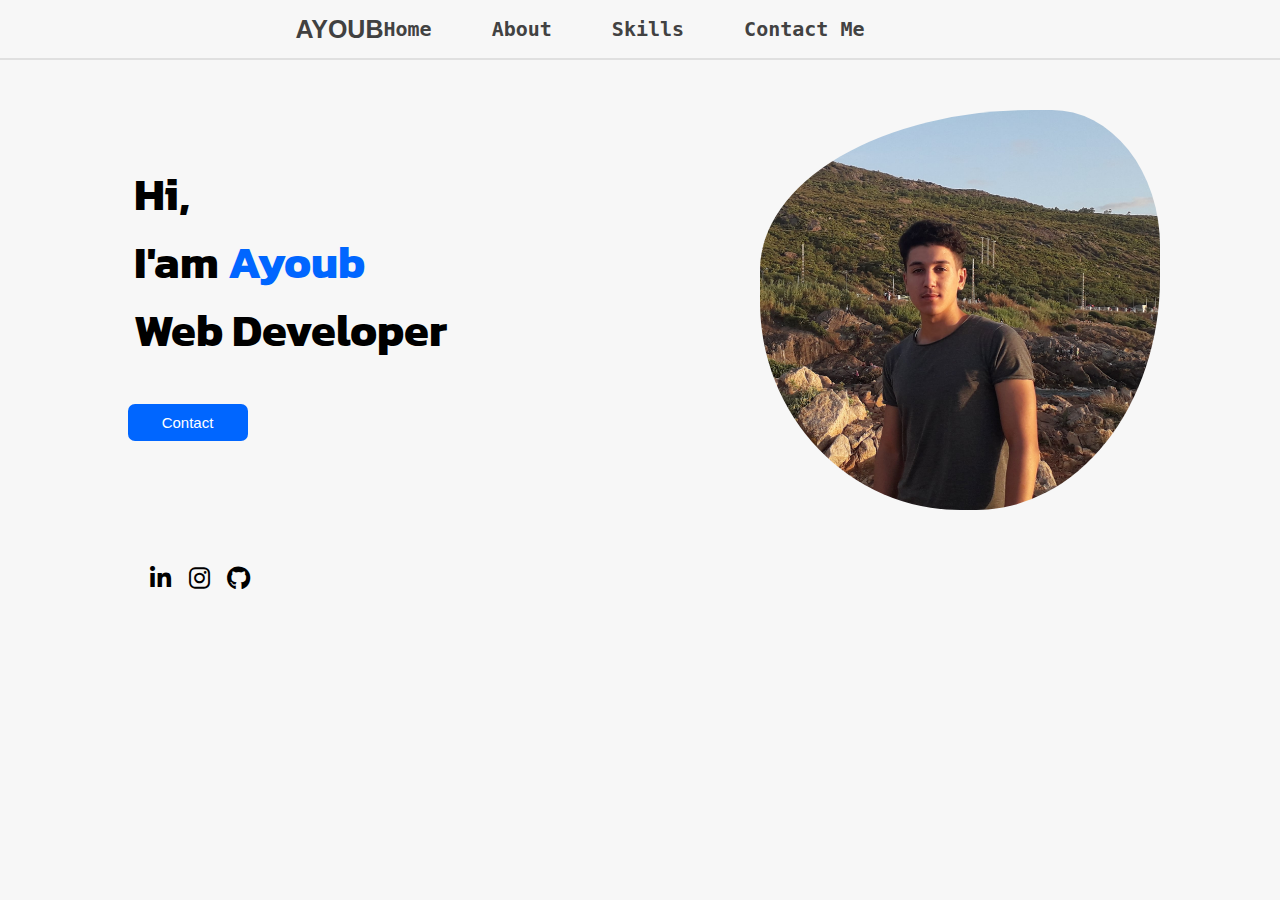
==== commit 03b80e5e: "built the skills section using HTML CSS still working on the responsiveness of the layout" ====
--- a/index.html
+++ b/index.html
@@ -20,7 +20,7 @@
         <ul class="navlinks">
             <li><a href="index.html">Home</a></li>
             <li><a href="aboutMe.html">About</a></li>
-            <li><a href="#">Skills</a></li>
+            <li><a href="skills.html">Skills</a></li>
             <li><a href="contact_me.html">Contact Me</a></li>
         </ul>
     </div>
@@ -28,7 +28,7 @@
     <div class="loby">
         <div class="leftSide">
             <p class="lobyWelcomingSentence">Hi,<br> I'am <span>Ayoub</span><br> Web Developer</p>
-            <a class="contactBtn" href="#">Contact</a>
+            <a class="contactBtn" href="contact_me.html">Contact</a>
         </div>        
         <div class="rightSide"><div class="profilePic"></div></div>
     </div>
--- a/assets/css/main.css
+++ b/assets/css/main.css
@@ -11,16 +11,15 @@
 /* styling navbar section*/
 .navbar {
     display: flex;
-    justify-content: space-between;
     align-items: center;
     height: 60px;
     border-bottom: 2px solid rgba(202, 202, 202, 0.5);
+    justify-content: center;
 }
 
 .navbar .portfolioLogo {
     font-size: 25px;
     font-family: 'Franklin Gothic Medium', 'Arial Narrow', Arial, sans-serif;
-    margin-left: 150px;
     color: rgb(65, 65, 65);
 }
 
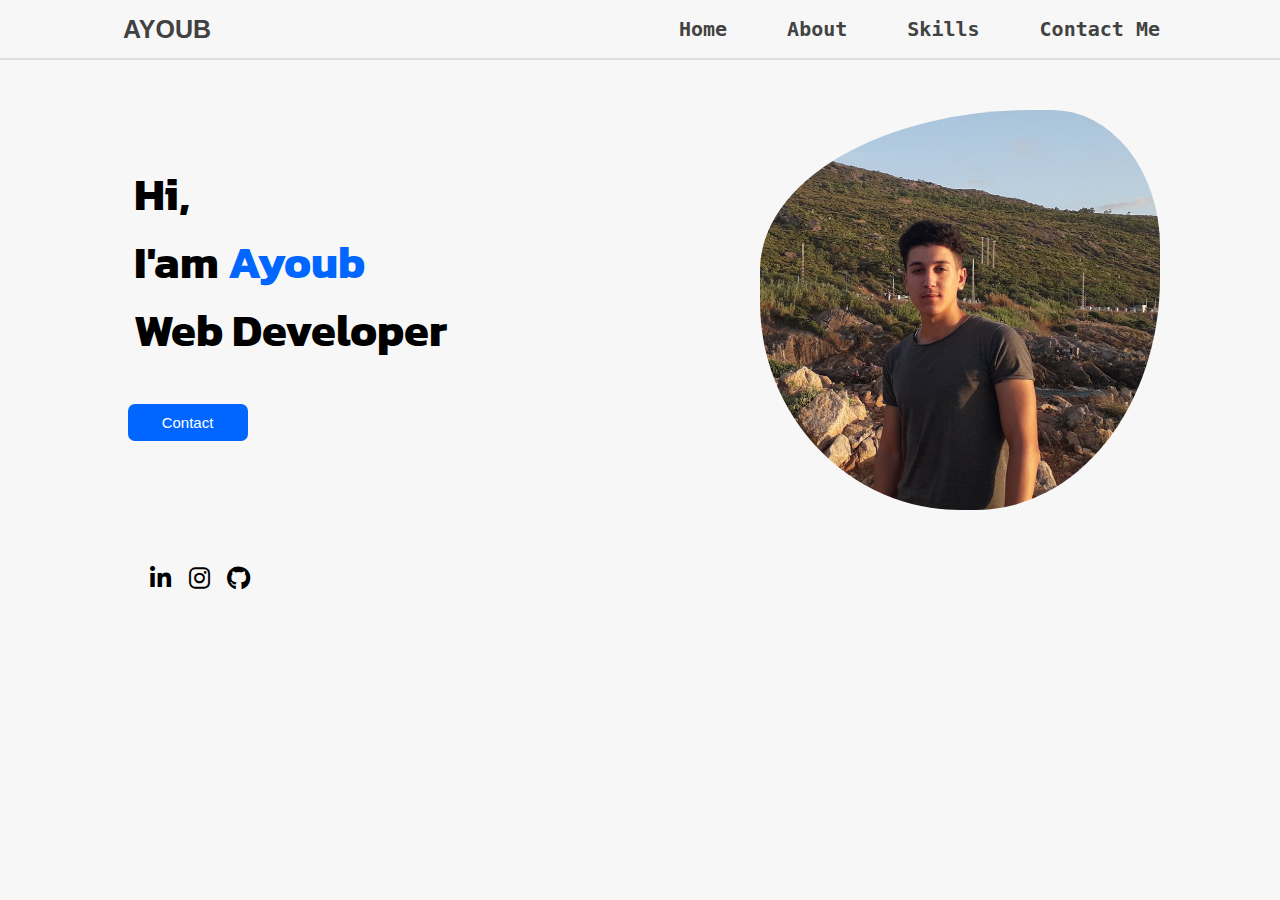
==== commit 1325ec3e: "started working with js while having some changes in some of the css html files" ====
--- a/index.html
+++ b/index.html
@@ -11,6 +11,9 @@
     <link rel="preconnect" href="https://fonts.gstatic.com" crossorigin>
     <link href="https://fonts.googleapis.com/css2?family=Kanit:wght@900&display=swap" rel="stylesheet">
     <!--external files links-->
+    <!--js file-->
+    <script src="/main.js"></script>
+    <!--js file-->
     <title>Ayoub'sPortfolio</title>
 </head>
 <body>
--- a/assets/css/main.css
+++ b/assets/css/main.css
@@ -14,13 +14,14 @@
     align-items: center;
     height: 60px;
     border-bottom: 2px solid rgba(202, 202, 202, 0.5);
-    justify-content: center;
+    justify-content: space-between;
 }
 
 .navbar .portfolioLogo {
     font-size: 25px;
     font-family: 'Franklin Gothic Medium', 'Arial Narrow', Arial, sans-serif;
     color: rgb(65, 65, 65);
+    margin-left: 123px;
 }
 
 .navbar .navlinks {
